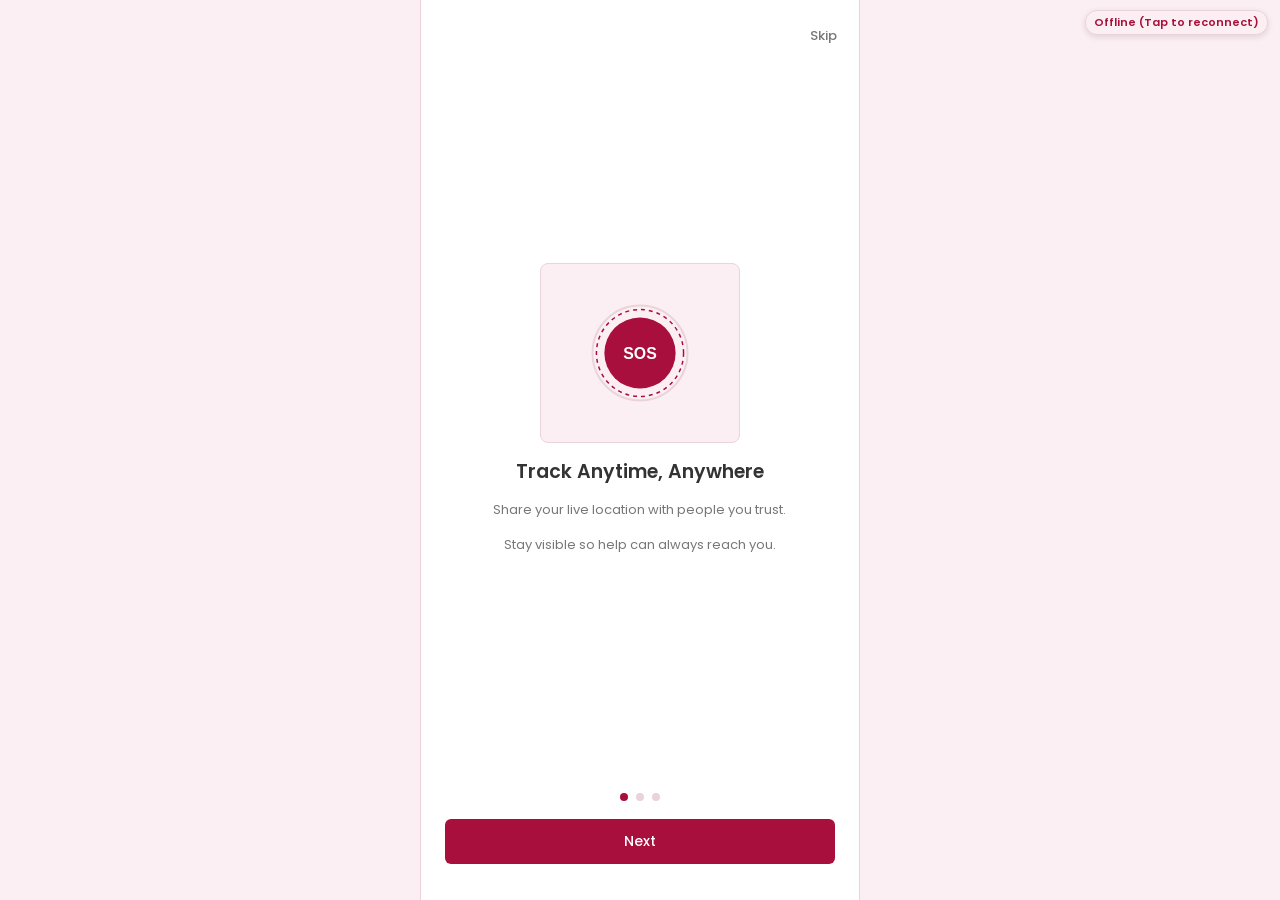
==== index.html @ 6c2fef1f "fix: accurate 0% starting journey progress calculation for escort mode and live tracking (v83)" ====
<!DOCTYPE html>
<html lang="en">
<head>
  <meta charset="UTF-8" />
  <meta name="viewport" content="width=device-width, initial-scale=1.0, maximum-scale=1.0" />
  <meta name="theme-color" content="#A80F3C" />
  <meta name="apple-mobile-web-app-capable" content="yes" />
  <meta name="apple-mobile-web-app-status-bar-style" content="default" />
  <meta name="apple-mobile-web-app-title" content="SafeHer" />
  <link rel="icon" type="image/png" href="./assets/icon-192.png?v=62" />
  <link rel="apple-touch-icon" href="./assets/icon-192.png?v=62" />
  <title>SafeHer</title>
  <link rel="preconnect" href="https://fonts.googleapis.com" />
  <link rel="preconnect" href="https://fonts.gstatic.com" crossorigin />
  <link href="https://fonts.googleapis.com/css2?family=Poppins:wght@400;500;600;700&display=swap" rel="stylesheet" />
  <link href="https://fonts.googleapis.com/css2?family=Material+Symbols+Rounded:opsz,wght,FILL,GRAD@24,400,0,0" rel="stylesheet" />
  <link rel="manifest" href="./manifest.json" />
  <link rel="manifest" href="./manifest.webmanifest" />
  <link rel="stylesheet" href="./css/style.css?v=83" />
  <!-- Leaflet CSS -->
  <link rel="stylesheet" href="https://unpkg.com/leaflet@1.9.4/dist/leaflet.css" />
  <script>
    // Hard-reset handler (?reset=1) to clear corrupted PWA caches and workers
    if (window.location.search.indexOf('reset=1') !== -1) {
      try {
        localStorage.removeItem('safeher_silent_sos_active');
        localStorage.removeItem('safeher_silent_alert_id');
        if ('caches' in window) {
          caches.keys().then(function(keys) {
            keys.forEach(function(k) { caches.delete(k); });
          });
        }
        if ('serviceWorker' in navigator) {
          navigator.serviceWorker.getRegistrations().then(function(regs) {
            regs.forEach(function(r) { r.unregister(); });
          });
        }
      } catch(e) {}
      window.location.replace(window.location.pathname);
    }

    // Auto-clean old service worker caches to prevent stale script poisoning
    if ('caches' in window) {
      caches.keys().then(function(keys) {
        keys.forEach(function(k) {
          if (k !== 'safeher-v69') caches.delete(k);
        });
      });
    }

    // Immediate pre-render silent check before any stylesheet or image can flash
    try {
      if (localStorage.getItem('safeher_silent_sos_active') === 'true') {
        document.documentElement.classList.add('silent-active');
        document.documentElement.style.backgroundColor = '#000000';
      }
    } catch(e) {}

    // Service worker update logging without abrupt auto-reloads that disrupt active sessions
    if ('serviceWorker' in navigator) {
      navigator.serviceWorker.addEventListener('controllerchange', function() {
        console.log('[SafeHer SW] Controller updated quietly (no auto-reload)');
      });
    }
  </script>
</head>
<body>
  <!-- Dedicated Persistent Silent SOS Overlay (outside #app, zero router dependency) -->
  <div id="silent-overlay" style="display: none;"
       onpointerdown="if (window.SafeHer && SafeHer.sos && SafeHer.sos.onSilentScreenTap) { SafeHer.sos.onSilentScreenTap(event); }"
       oncontextmenu="event.preventDefault(); return false;"></div>

<script>
  try {
    if (localStorage.getItem('safeher_silent_sos_active') === 'true') {
      document.documentElement.classList.add('silent-active');
      document.documentElement.style.backgroundColor = '#000000';
      var metaTheme = document.querySelector('meta[name="theme-color"]');
      if (metaTheme) metaTheme.setAttribute('content', '#000000');
      var el = document.getElementById('silent-overlay');
      if (el) el.style.display = 'block';
    }
  } catch(e) {}
</script>

<div id="app">

  <!-- Global Request Loading Indicator -->
  <div id="global-loading-bar" class="global-loading-bar" role="progressbar" aria-label="Loading" aria-hidden="true"></div>

  <!-- Toast -->
  <div id="toast" role="status" aria-live="polite"></div>

  <!-- ── Splash ──────────────────────────────────────────── -->
  <div id="screen-splash" class="screen screen-splash">
    <div class="splash-inner">
      <img src="./assets/logo.png?v=58" alt="SafeHer" class="splash-logo"
           onerror="this.style.display='none';document.getElementById('splash-fallback').style.display='block'" />
      <span id="splash-fallback" class="splash-fallback">SafeHer</span>
      <p class="splash-tagline">Your safety, always with you</p>
    </div>
  </div>

  <!-- ── Onboarding ──────────────────────────────────────── -->
  <div id="screen-onboarding" class="screen">
    <button class="onboard-skip" id="onboard-skip">Skip</button>
    <div class="onboard-slider-wrap">
      <div class="onboard-slider" id="onboard-slider">
        <div class="onboard-slide">
          <div class="onboard-illus">
            <span class="material-symbols-rounded illus-icon">location_on</span>
            <img src="./assets/onboard1.svg" alt="" onerror="this.style.display='none'" />
          </div>
          <p class="onboard-heading">Track Anytime, Anywhere</p>
          <p class="onboard-text">Share your live location with people you trust.</p>
          <p class="onboard-text">Stay visible so help can always reach you.</p>
        </div>
        <div class="onboard-slide">
          <div class="onboard-illus">
            <span class="material-symbols-rounded illus-icon">contacts</span>
            <img src="./assets/onboard2.svg" alt="" onerror="this.style.display='none'" />
          </div>
          <p class="onboard-heading">Emergency Contacts at One Tap</p>
          <p class="onboard-text">Save your trusted contacts for quick alerts.</p>
          <p class="onboard-text">One tap sends your location to all of them.</p>
        </div>
        <div class="onboard-slide">
          <div class="onboard-illus">
            <span class="material-symbols-rounded illus-icon">location_searching</span>
            <img src="./assets/onboard3.svg" alt="" onerror="this.style.display='none'" />
          </div>
          <p class="onboard-heading">Find Safe Places Nearby</p>
          <p class="onboard-text">Locate nearby police stations and hospitals.</p>
          <p class="onboard-text">Know where to go when you need help fast.</p>
        </div>
      </div>
    </div>
    <div class="onboard-dots" id="onboard-dots">
      <span class="onboard-dot active" data-index="0"></span>
      <span class="onboard-dot" data-index="1"></span>
      <span class="onboard-dot" data-index="2"></span>
    </div>
    <div class="onboard-actions">
      <button class="btn btn-primary" id="onboard-btn">Next</button>
    </div>
  </div>

  <!-- ── Auth / Welcome ──────────────────────────────────── -->
  <div id="screen-auth" class="screen">
    <div class="auth-welcome-wrap">
      <div class="auth-logo-box">
        <span id="auth-logo-icon-fallback" class="material-symbols-rounded auth-logo-icon" style="display:none;">shield</span>
        <img src="./assets/logo.png?v=58" alt="SafeHer" class="auth-logo-img"
             onerror="document.getElementById('auth-logo-icon-fallback').style.display='block';this.style.display='none'" />
      </div>
      <h1 class="auth-app-name">SafeHer</h1>
      <p class="auth-tagline">Your safety, always with you</p>
      <div class="auth-btn-group">
        <button class="btn btn-primary" onclick="SafeHer.auth.showLogin()">Login</button>
        <button class="btn btn-secondary" onclick="SafeHer.auth.showRegister()">Create Account</button>
      </div>
    </div>
  </div>

  <!-- ── Register ────────────────────────────────────────── -->
  <div id="screen-register" class="screen">
    <div class="topbar">
      <button class="topbar-back" onclick="SafeHer.router.go('auth')" aria-label="Back">
        <span class="material-symbols-rounded">arrow_back</span>
      </button>
      <span class="topbar-title">Create Account</span>
    </div>
    <div class="page-wrap">
      <form onsubmit="SafeHer.auth.submitRegister(); return false;">
        <div class="form-group">
          <label class="form-label" for="reg-name">Full Name</label>
          <input class="form-input" id="reg-name" type="text"
                 placeholder="Your full name" autocomplete="name" />
          <span class="form-error" id="err-name"></span>
        </div>
        <div class="form-group">
          <label class="form-label" for="reg-phone">Phone Number</label>
          <input class="form-input" id="reg-phone" type="tel"
                 placeholder="10-digit number" inputmode="numeric"
                 maxlength="10" autocomplete="tel" />
          <span class="form-error" id="err-phone"></span>
        </div>
        <div class="form-group">
          <label class="form-label" for="reg-email">Email</label>
          <input class="form-input" id="reg-email" type="email"
                 placeholder="your@email.com" autocomplete="email" />
          <span class="form-error" id="err-email"></span>
        </div>
        <div class="form-group">
          <label class="form-label" for="reg-pass">Password</label>
          <input class="form-input" id="reg-pass" type="password"
                 placeholder="At least 6 characters" autocomplete="new-password" />
          <span class="form-error" id="err-pass"></span>
        </div>
        <div class="form-group">
          <label class="form-label" for="reg-confirm">Confirm Password</label>
          <input class="form-input" id="reg-confirm" type="password"
                 placeholder="Repeat password" autocomplete="new-password" />
          <span class="form-error" id="err-confirm"></span>
        </div>
        <div class="form-group">
          <label style="display:flex;align-items:flex-start;gap:8px;font-size:13px;color:var(--text-dark);cursor:pointer;">
            <input type="checkbox" id="reg-privacy" style="margin-top:2px;accent-color:var(--crimson);" required />
            <span>I agree to the <a href="./privacy.html" target="_blank" rel="noopener noreferrer" style="color:var(--crimson);font-weight:600;text-decoration:underline;">Privacy Policy</a></span>
          </label>
          <span class="form-error" id="err-privacy"></span>
        </div>
        <div class="form-submit-wrap">
          <button type="submit" class="btn btn-primary">Create Account</button>
        </div>
      </form>
    </div>
  </div>

  <!-- ── Verify OTP ──────────────────────────────────────── -->
  <div id="screen-verify-otp" class="screen">
    <div class="topbar">
      <button class="topbar-back" onclick="SafeHer.router.go('register')" aria-label="Back">
        <span class="material-symbols-rounded">arrow_back</span>
      </button>
      <span class="topbar-title">Verify Phone</span>
    </div>
    <div class="page-wrap">
      <p class="otp-phone-hint" id="otp-phone-hint">Enter the code sent to your phone</p>
      <div class="otp-row">
        <input class="otp-box" type="text" inputmode="numeric" maxlength="1" />
        <input class="otp-box" type="text" inputmode="numeric" maxlength="1" />
        <input class="otp-box" type="text" inputmode="numeric" maxlength="1" />
        <input class="otp-box" type="text" inputmode="numeric" maxlength="1" />
      </div>
      <p class="otp-note">Demo OTP: any 4 digits</p>
      <div class="otp-resend-row">
        <span id="otp-timer-text">Resend OTP in 30s</span>
        <button id="otp-resend-btn" class="otp-resend-btn"
                onclick="SafeHer.auth.resendOTP()">Resend</button>
      </div>
      <span class="form-error" id="err-otp"
            style="display:block;margin-bottom:10px"></span>
      <button class="btn btn-primary" onclick="SafeHer.auth.submitOTP()">Verify</button>
    </div>
  </div>

  <!-- ── Signup Success ──────────────────────────────────── -->
  <div id="screen-signup-success" class="screen">
    <div class="page-wrap success-wrap">
      <div class="success-illus">
        <span class="material-symbols-rounded"
              style="font-size:72px;color:var(--crimson)">check_circle</span>
        <img src="./assets/success.svg" alt="" onerror="this.style.display='none'" />
      </div>
      <p class="success-heading">You're all set!</p>
      <p class="success-subtext">Your account has been created.<br/>Welcome to SafeHer.</p>
      <button class="btn btn-primary"
              onclick="SafeHer.auth.continueAfterSignup()">Continue</button>
    </div>
  </div>

  <!-- ── Login ───────────────────────────────────────────── -->
  <div id="screen-login" class="screen">
    <div class="topbar">
      <button class="topbar-back" onclick="SafeHer.router.go('auth')" aria-label="Back">
        <span class="material-symbols-rounded">arrow_back</span>
      </button>
      <span class="topbar-title">Login</span>
    </div>
    <div class="page-wrap">
      <form onsubmit="SafeHer.auth.submitLogin(); return false;">
        <div class="form-group">
          <label class="form-label" for="login-phone">Phone Number</label>
          <input class="form-input" id="login-phone" type="tel"
                 placeholder="10-digit number" inputmode="numeric"
                 maxlength="10" autocomplete="tel" />
          <span class="form-error" id="err-login-phone"></span>
        </div>
        <div class="form-group">
          <label class="form-label" for="login-pass">Password</label>
          <input class="form-input" id="login-pass" type="password"
                 placeholder="Your password" autocomplete="current-password" />
          <span class="form-error" id="err-login-pass"></span>
        </div>
        <span class="form-error" id="err-login"
              style="display:block;margin-bottom:12px"></span>
        <div class="form-submit-wrap">
          <button type="submit" class="btn btn-primary">Login</button>
        </div>
      </form>
    </div>
  </div>

  <!-- ══════════════════════════════════════════════════════
       HOME SCREEN
  ══════════════════════════════════════════════════════ -->
  <div id="screen-home" class="screen has-nav">

    <!-- Sticky header -->
    <div class="home-header">
      <div class="home-greeting">
        <p class="home-hello" id="home-hello">Hello, <span id="home-name">there</span></p>
        <div class="home-location-row">
          <span class="material-symbols-rounded home-loc-icon">location_on</span>
          <span id="home-location">Location off</span>
          <a href="#" id="home-loc-enable" class="home-loc-enable" onclick="SafeHer.home.retryLocation(); return false;">Enable</a>
        </div>
      </div>
      <button class="home-avatar" onclick="SafeHer.router.go('profile')"
              aria-label="Open profile">
        <span class="material-symbols-rounded">account_circle</span>
      </button>
    </div>

    <!-- Scrollable body -->
    <div class="home-body">

      <!-- PWA Install Banner (Shown when not standalone and user has not dismissed) -->
      <div id="pwa-install-banner" class="pwa-install-banner" style="display: none; margin: 0 0 12px 0; background: linear-gradient(135deg, #FFF1F2 0%, #FFE4E6 100%); border: 1.5px solid #FDA4AF; border-radius: 14px; padding: 12px 14px; box-shadow: 0 2px 8px rgba(168,15,60,0.08);">
        <div style="display: flex; align-items: center; justify-content: space-between; gap: 10px;">
          <div style="display: flex; align-items: center; gap: 10px; flex: 1; min-width: 0;">
            <img src="./assets/icon-192.png" alt="SafeHer" style="width: 38px; height: 38px; border-radius: 10px; flex-shrink: 0; box-shadow: 0 2px 4px rgba(0,0,0,0.1);" />
            <div style="min-width: 0;">
              <div style="font-size: 13px; font-weight: 700; color: #9E1B32; line-height: 1.2;">Install SafeHer App</div>
              <div style="font-size: 11px; color: #666; line-height: 1.3; margin-top: 2px;">1-tap SOS & offline protection on home screen</div>
            </div>
          </div>
          <div style="display: flex; align-items: center; gap: 6px; flex-shrink: 0;">
            <button type="button" class="btn btn-crimson" onclick="SafeHer.pwa.promptInstall()" style="padding: 6px 14px; font-size: 12px; height: 32px; min-height: 32px; font-weight: 700; border-radius: 18px; box-shadow: 0 2px 6px rgba(168,15,60,0.25);">Install</button>
            <button type="button" onclick="SafeHer.pwa.dismissBanner()" aria-label="Dismiss" style="background: none; border: none; padding: 4px; color: #999; cursor: pointer; display: flex; align-items: center;">
              <span class="material-symbols-rounded" style="font-size: 18px;">close</span>
            </button>
          </div>
        </div>
      </div>

      <!-- Active Location Sharing Banner (shown when sharing is active) -->
      <div id="home-sharing-banner" class="home-sharing-banner" style="display: none;" onclick="SafeHer.router.go('share-location')">
        <div class="sharing-banner-left">
          <span class="material-symbols-rounded sharing-banner-icon">share_location</span>
          <span id="home-sharing-banner-text" class="sharing-banner-text">Sharing location until 10:30 PM</span>
        </div>
        <span class="material-symbols-rounded" style="font-size: 18px; color: var(--crimson);">chevron_right</span>
      </div>

      <!-- Active Ride Safety Banner -->
      <div id="ride-active-home-banner" class="ride-active-banner" style="display: none;">
        <div class="ride-active-banner-inner">
          <div style="flex: 1; min-width: 0;">
            <div class="ride-banner-title">
              <span class="material-symbols-rounded" style="font-size: 18px;">local_taxi</span>
              <span id="ride-banner-veh-num">Ride in Progress</span>
            </div>
            <div class="ride-banner-dest" id="ride-banner-dest">To Destination</div>
            <div class="ride-banner-time" id="ride-banner-time">Arriving soon</div>
          </div>
          <div class="ride-banner-actions">
            <button type="button" class="btn btn-secondary" onclick="SafeHer.router.go('ride')" style="padding: 6px 10px; font-size: 12px; height: 32px; min-height: 32px;">View</button>
            <button type="button" class="btn btn-crimson" onclick="SafeHer.ride.endRide()" style="padding: 6px 10px; font-size: 12px; height: 32px; min-height: 32px;">End</button>
          </div>
        </div>
      </div>

      <!-- Active Uneasy Alert Banner (shown only when uneasy alert is active) -->
      <div id="uneasy-active-home-banner" class="uneasy-active-banner" style="display: none;">
        <div class="uneasy-banner-inner">
          <div style="display: flex; align-items: center; gap: 8px;">
            <span class="material-symbols-rounded" style="color: #D97706; font-size: 20px;">sentiment_neutral</span>
            <div>
              <div style="font-size: 13px; font-weight: 700; color: #92400E;">Quiet Check-in Active</div>
              <div id="uneasy-banner-elapsed" style="font-size: 11px; color: #B45309; margin-top: 1px;">Close contacts notified</div>
            </div>
          </div>
          <div class="uneasy-banner-actions">
            <button type="button" class="btn btn-secondary" onclick="SafeHer.sos.resolveUneasyAlert()" style="padding: 4px 10px; font-size: 11px; height: 30px; min-height: 30px; border-color: #FCD34D; color: #92400E; background: #FFFBEB;">I'm OK</button>
            <button type="button" class="btn btn-crimson" onclick="SafeHer.sos.escalateUneasyAlert('normal')" style="padding: 4px 10px; font-size: 11px; height: 30px; min-height: 30px;">I need more help</button>
          </div>
        </div>
      </div>

      <!-- SOS section -->
      <div class="sos-section">
        <p class="sos-heading" data-i18n="homeEmergencyTitle">Are you in emergency?</p>
        <p class="sos-sub" data-i18n="homeEmergencySub">Press the SOS button and your contacts will be alerted</p>

        <div class="sos-wrap">
          <div class="sos-ring2">
            <div class="sos-ring1">
              <button class="sos-btn" id="sos-btn"
                      style="touch-action: manipulation;"
                      onpointerdown="if (window.SafeHer && SafeHer.sos && SafeHer.sos.onSosButtonPointerDown) { SafeHer.sos.onSosButtonPointerDown(event); }"
                      onclick="event.preventDefault()">SOS</button>
            </div>
          </div>
        </div>

        <div class="sos-status">
          <span class="status-dot status-safe" id="status-dot"></span>
          <span id="sos-status-text" data-i18n="homeYouAreSafe">You are safe</span>
        </div>

        <div class="chip-row">
          <button class="chip" onclick="SafeHer.router.go('fake-call')">
            <span class="material-symbols-rounded">phone</span><span data-i18n="homeFakeCall">Fake Call</span>
          </button>
          <button class="chip" id="home-chip-pocketguard" onclick="SafeHer.pocketGuard.openModal()">
            <span class="material-symbols-rounded">headphones</span>
            <span id="home-chip-pocketguard-text">PocketGuard: OFF</span>
          </button>
          <button class="chip" id="chip-sentinel-status" onclick="openSentinelModal()">
            <span class="material-symbols-rounded">mic</span>
            <span id="home-chip-sentinel-text">Sentinel: ON</span>
          </button>
        </div>
      </div>

      <!-- Home Safety Network Status Card (Contacts & Volunteers Nearby) -->
      <div class="home-safety-card" id="home-safety-card" style="margin: 14px 0 16px 0; background: #FFFFFF; border: 1.5px solid #F3C2CE; border-radius: var(--radius-tile); padding: 12px 14px; box-shadow: 0 2px 6px rgba(158, 27, 50, 0.05);">
        <div style="display: flex; align-items: center; justify-content: space-between; margin-bottom: 8px;">
          <div style="display: flex; align-items: center; gap: 8px;">
            <div style="width: 26px; height: 26px; border-radius: 50%; background: #FFF5F7; display: flex; align-items: center; justify-content: center;">
              <span class="material-symbols-rounded" style="color: var(--crimson); font-size: 17px;">shield</span>
            </div>
            <span style="font-size: 13px; font-weight: 700; color: var(--text-dark);">Safety Network</span>
          </div>
          <span class="badge" id="home-safety-badge" style="background: #E8F5E9; color: #2E7D32; font-size: 10px; font-weight: 700; padding: 2px 8px; border-radius: 10px;">Active</span>
        </div>

        <div style="display: grid; grid-template-columns: 1fr 1fr; gap: 10px; padding-top: 6px; border-top: 1px solid #FFF0F3;">
          <!-- Trusted Contacts Item -->
          <div style="display: flex; align-items: center; gap: 8px; cursor: pointer;" onclick="SafeHer.router.go('contacts')">
            <span class="material-symbols-rounded" style="color: var(--crimson); font-size: 20px;">contacts</span>
            <div style="min-width: 0;">
              <div style="font-size: 12px; font-weight: 700; color: var(--text-dark);">
                <span id="home-contacts-count">0</span> Contacts
              </div>
              <div style="font-size: 10px; color: var(--text-gray);" id="home-contacts-sub">Tap to view</div>
            </div>
          </div>

          <!-- Nearby Volunteers Item -->
          <div style="display: flex; align-items: center; gap: 8px; cursor: pointer;" onclick="SafeHer.router.go('volunteers')">
            <span class="material-symbols-rounded" style="color: #10B981; font-size: 20px;">groups</span>
            <div style="min-width: 0;">
              <div style="font-size: 12px; font-weight: 700; color: var(--text-dark);">
                <span id="home-volunteers-count">0</span> Volunteers
              </div>
              <div style="font-size: 10px; color: var(--text-gray);" id="home-volunteers-sub">Nearby &amp; ready</div>
            </div>
          </div>
        </div>
      </div>

      <!-- Tile grid: Core Safety Tools (EXACTLY 2 rows by 3 columns = 6 tiles) -->
      <div class="tile-grid">
        <button class="tile" onclick="SafeHer.escort ? SafeHer.escort.open() : SafeHer.router.go('escort')">
          <span class="material-symbols-rounded">commute</span>
          <span class="tile-label">Ride &amp; Escort</span>
        </button>
        <button class="tile" onclick="SafeHer.router.go('share-location')">
          <span class="material-symbols-rounded">share_location</span>
          <span class="tile-label" data-i18n="homeShareLocation">Share Location</span>
        </button>
        <button class="tile" onclick="SafeHer.router.go('safe-timer')">
          <span class="material-symbols-rounded">timer</span>
          <span class="tile-label" data-i18n="homeSafeTimer">Safe Timer</span>
        </button>
        <button class="tile" onclick="SafeHer.router.go('nearby-places')">
          <span class="material-symbols-rounded">pin_drop</span>
          <span class="tile-label" data-i18n="homeNearbyPlaces">Nearby Places</span>
        </button>
        <button class="tile" onclick="SafeHer.router.go('volunteers')">
          <span class="material-symbols-rounded">groups</span>
          <span class="tile-label" data-i18n="homeVolunteers">Volunteers</span>
        </button>
        <button class="tile" onclick="if(SafeHer.helpRights && SafeHer.helpRights.render){SafeHer.helpRights.render();}SafeHer.router.go('help-rights')">
          <span class="material-symbols-rounded">local_police</span>
          <span class="tile-label" data-i18n="homeHelpRights">Help &amp; Rights</span>
        </button>
      </div>

    </div><!-- /.home-body -->
  </div><!-- /#screen-home -->

  <!-- ── SOS Countdown Overlay ───────────────────────────── -->
  <div id="sos-countdown-overlay" class="sos-countdown-overlay" style="touch-action: manipulation;" onpointerdown="if (window.SafeHer && SafeHer.sos && SafeHer.sos.onOverlayPointerDown) { SafeHer.sos.onOverlayPointerDown(event); }">
    <div class="sos-countdown-content">
      <p class="sos-countdown-tag">EMERGENCY ALERT</p>
      <div class="sos-countdown-number" id="sos-countdown-num">5</div>
      <p class="sos-countdown-desc">Sending emergency alert to your contacts...</p>
      <button class="btn sos-countdown-cancel" onpointerdown="event.stopPropagation(); SafeHer.sos.cancelCountdown();" onclick="event.stopPropagation(); SafeHer.sos.cancelCountdown();">Cancel</button>
    </div>
  </div>

  <!-- ── SOS Active / Sent Screen ──────────────────────────── -->
  <div id="screen-sos-active" class="screen">
    <div class="topbar">
      <span class="topbar-title" data-i18n="sosActivated" style="color: var(--crimson);">SOS Activated</span>
    </div>
    <div class="page-wrap" style="padding-bottom: 24px;">
      <div class="sos-sent-banner">
        <div class="sos-pulse-indicator"></div>
        <div style="flex: 1; display: flex; align-items: center; justify-content: space-between;">
          <div>
            <p class="sos-sent-heading" data-i18n="sosActivated">SOS Activated</p>
            <p class="sos-sent-time" id="sos-alert-time">Just now</p>
          </div>
          <div class="sos-duration-badge" id="sos-duration">00:00</div>
        </div>
      </div>

      <!-- Live Sentinel Ambient Audio Uplink Indicator -->
      <div id="sentinel-sos-indicator" style="display: none; align-items: center; justify-content: space-between; background: #FFF1F2; border: 1px solid #FECDD3; border-radius: 8px; padding: 6px 12px; margin-bottom: 12px; font-size: 11px; color: var(--crimson); font-weight: 600;">
        <div style="display: flex; align-items: center; gap: 6px;">
          <span class="material-symbols-rounded" style="font-size: 16px;">graphic_eq</span>
          <span>Sentinel Audio Uplink:</span>
          <span id="sentinel-sos-cat" style="color: #374151;">Streaming...</span>
        </div>
        <span id="sentinel-sos-db" style="background: #FFFFFF; border: 1px solid #FECDD3; border-radius: 10px; padding: 1px 6px; font-size: 10px;">-- dB</span>
      </div>

      <!-- Leaflet Map Container -->
      <div class="sos-map-wrap" style="height: 220px;">
        <div id="sos-map" class="sos-map" style="height: 220px;"></div>
      </div>

      <!-- Google Maps Link -->
      <div class="sos-link-row">
        <a id="sos-gmaps-link" href="#" target="_blank" rel="noopener noreferrer" class="btn btn-secondary" style="font-size: 13px; padding: 10px 14px; text-decoration: none;">
          <span class="material-symbols-rounded" style="text-decoration: none; display: inline-block; vertical-align: middle;">map</span>Open in Google Maps
        </a>
      </div>

      <!-- Offline Fallback Card (shown if network request fails after 3 retries) -->
      <div id="sos-offline-fallback-card" class="sos-offline-fallback-card" style="display: none;">
        <div class="offline-fallback-header">
          <span class="material-symbols-rounded" style="color: var(--crimson); font-size: 24px;">wifi_off</span>
          <div>
            <p class="offline-fallback-title">Offline Emergency Fallback</p>
            <p class="offline-fallback-desc">SOS server unreachable after 3 attempts. Use offline emergency channels immediately:</p>
          </div>
        </div>
        <div class="offline-fallback-actions">
          <a href="tel:112" class="btn btn-primary btn-crimson" style="width: 100%; text-decoration: none; margin-bottom: 8px;">
            <span class="material-symbols-rounded">call</span>Call 112
          </a>
          <div style="display: flex; gap: 8px;">
            <button type="button" class="btn btn-secondary" style="flex: 1;" onclick="SafeHer.sos.sendOfflineSmsAll()">
              <span class="material-symbols-rounded" style="font-size: 16px;">sms</span>Offline SMS
            </button>
            <button type="button" class="btn btn-secondary" style="flex: 1;" onclick="SafeHer.sos.sendOfflineWhatsAppAll()">
              <span class="material-symbols-rounded" style="font-size: 16px;">chat</span>WhatsApp
            </button>
          </div>
        </div>
      </div>

      <!-- Call 112 Button (Prominent above responders) -->
      <div class="sos-call-112-row" style="margin-bottom: 10px;">
        <a href="tel:112" class="btn btn-primary btn-crimson" style="display: flex; align-items: center; justify-content: center; gap: 8px; background: var(--crimson); color: var(--white); font-weight: 700; font-size: 16px; padding: 14px; text-decoration: none; border-radius: 8px; width: 100%;">
          <span class="material-symbols-rounded" style="font-size: 22px;">call</span>Call 112
        </a>
      </div>

      <!-- Code Mismatch Warning Note -->
      <div id="sos-code-mismatch-note" style="background: #FFF5F5; border: 1px solid #FFCDD2; border-radius: 8px; padding: 10px 12px; margin-bottom: 12px; display: flex; align-items: flex-start; gap: 8px;">
        <span class="material-symbols-rounded" style="color: var(--crimson); font-size: 18px; margin-top: 1px;">security</span>
        <span style="font-size: 12px; font-weight: 600; color: #C62828; line-height: 1.4;">If the code does not match, do not open the door and call 112.</span>
      </div>

      <!-- Live Responders List (Replaces "N volunteers on the way" line) -->
      <div id="sos-responders-container" style="margin-bottom: 14px; background: var(--white); border: 1px solid var(--border-color); border-radius: 8px; padding: 12px;">
        <div style="display: flex; align-items: center; justify-content: space-between; margin-bottom: 8px;">
          <span style="font-size: 13px; font-weight: 700; color: var(--crimson); display: flex; align-items: center; gap: 6px;">
            <span class="material-symbols-rounded" style="font-size: 17px;">shield_person</span>Responders on the way
          </span>
          <span id="sos-responders-count" style="font-size: 11px; font-weight: 600; color: var(--crimson); background: var(--crimson-bg); padding: 2px 8px; border-radius: 10px;">0 coming</span>
        </div>
        <div id="sos-responders-list" style="display: flex; flex-direction: column; gap: 8px;">
          <p style="font-size: 12px; color: var(--text-gray); margin: 0; text-align: center; padding: 8px 0;">Waiting for volunteers to respond...</p>
        </div>
      </div>

      <!-- Contacts responding list -->
      <div id="sos-contacts-responding-box" style="margin-bottom: 14px; background: var(--white); border: 1px solid var(--border-color); border-radius: 8px; padding: 12px;">
        <div style="display: flex; align-items: center; justify-content: space-between; margin-bottom: 8px;">
          <span style="font-size: 13px; font-weight: 700; color: var(--crimson); display: flex; align-items: center; gap: 6px;">
            <span class="material-symbols-rounded" style="font-size: 17px;">quickreply</span>Contacts responding
          </span>
          <span id="sos-contacts-responding-count" style="font-size: 11px; font-weight: 600; color: var(--crimson); background: var(--crimson-bg); padding: 2px 8px; border-radius: 10px;">0 updates</span>
        </div>
        <div id="sos-contacts-responding-list" style="display: flex; flex-direction: column; gap: 6px;">
          <p style="font-size: 12px; color: var(--text-gray); margin: 0; text-align: center; padding: 4px 0;">Waiting for contact responses...</p>
        </div>
      </div>

      <!-- Notified Contacts Section -->
      <div class="sos-contacts-section">
        <div style="display: flex; align-items: center; justify-content: space-between; margin-bottom: 10px;">
          <p class="sos-section-title" style="margin-bottom: 0;">Contacts Notified</p>
          <div style="display: flex; gap: 6px;">
            <button class="btn btn-secondary sos-share-all-btn" onclick="SafeHer.sos.copyAlertLink()" aria-label="Copy tracking link">
              <span class="material-symbols-rounded" style="font-size: 15px;">link</span>Copy Link
            </button>
            <button class="btn btn-secondary sos-share-all-btn" onclick="SafeHer.sos.resendAllServer()" aria-label="Resend alerts via server" style="color: var(--crimson); border-color: var(--crimson);">
              <span class="material-symbols-rounded" style="font-size: 15px;">sync</span>Resend
            </button>
          </div>
        </div>
        <div id="sos-notified-list" class="sos-notified-list"></div>
      </div>

      <!-- Alert Status Note -->
      <p class="prototype-note" style="color: #2E7D32;">✓ 100% Automated: Emergency Email and WhatsApp are dispatched directly by the backend server without opening any external apps.</p>

      <!-- Record Evidence Button (Visible Camera & Audio) -->
      <div style="margin-top: 14px;">
        <button type="button" id="sos-record-evidence-btn" class="btn btn-secondary" onclick="SafeHer.vault.openEvidenceScreen('sos-active')" style="width: 100%; border-color: var(--crimson); color: var(--crimson); font-weight: 600; gap: 8px;">
          <span class="material-symbols-rounded">videocam</span>Record Evidence (Video / Audio)
        </button>
      </div>

      <!-- I'm Safe Button -->
      <div style="margin-top: 18px;">
        <button class="btn btn-primary" onclick="SafeHer.sos.requestEndAlert()" style="background: #27AE60;">
          <span class="material-symbols-rounded">check</span>I'm Safe
        </button>
      </div>
    </div>
  </div>

  <!-- ── Fake Call Screen ──────────────────────────────────── -->
  <div id="screen-fake-call" class="screen">
    <!-- Setup View -->
    <div id="fakecall-setup-view" class="fakecall-setup-view">
      <div class="topbar">
        <button class="topbar-back" onclick="SafeHer.router.go('home')" aria-label="Back to Home">
          <span class="material-symbols-rounded">arrow_back</span>
        </button>
        <span class="topbar-title" data-i18n="homeFakeCall">Fake Call</span>
      </div>
      <div class="page-wrap fakecall-page-wrap">
        <div class="fakecall-card">
          <p class="fakecall-card-title">Schedule an Incoming Call</p>
          <p class="fakecall-card-desc">Simulate a realistic incoming phone call to excuse yourself from uncomfortable situations.</p>

          <label class="fakecall-field-label">Caller Name</label>
          <div class="fakecall-chips-row">
            <button type="button" class="fakecall-caller-chip active" onclick="SafeHer.fakecall.setPresetCaller('Mom')">Mom</button>
            <button type="button" class="fakecall-caller-chip" onclick="SafeHer.fakecall.setPresetCaller('Police')">Police</button>
            <button type="button" class="fakecall-caller-chip" onclick="SafeHer.fakecall.setPresetCaller('Boss')">Boss</button>
            <button type="button" class="fakecall-caller-chip" onclick="SafeHer.fakecall.setPresetCaller('Brother')">Brother</button>
            <button type="button" class="fakecall-caller-chip" onclick="SafeHer.fakecall.setPresetCaller('Friend')">Friend</button>
          </div>

          <div class="form-group" style="margin-bottom: 16px;">
            <label for="fakecall-name-input" class="form-label">Custom Name</label>
            <input type="text" id="fakecall-name-input" class="form-input" value="Mom" placeholder="Enter caller name" />
          </div>

          <label class="fakecall-field-label">Trigger Delay</label>
          <div class="fakecall-chips-row">
            <button type="button" class="fakecall-delay-chip active" data-delay="0" onclick="SafeHer.fakecall.setDelay(0)">Now</button>
            <button type="button" class="fakecall-delay-chip" data-delay="10" onclick="SafeHer.fakecall.setDelay(10)">10 s</button>
            <button type="button" class="fakecall-delay-chip" data-delay="30" onclick="SafeHer.fakecall.setDelay(30)">30 s</button>
          </div>

          <button class="btn btn-crimson" style="width: 100%; padding: 12px; font-weight: 600; margin-top: 10px;" onclick="SafeHer.fakecall.scheduleCall()">
            <span class="material-symbols-rounded">phone_in_talk</span>Start Fake Call
          </button>
        </div>
      </div>
    </div>

    <!-- Incoming Call Fullscreen View -->
    <div id="fakecall-incoming-view" class="fakecall-fullscreen" style="display:none;">
      <div class="fakecall-incoming-header">
        <span class="fakecall-badge">INCOMING CALL</span>
      </div>
      <div class="fakecall-avatar-circle">
        <span id="fakecall-avatar-letter">M</span>
      </div>
      <p class="fakecall-caller-display fakecall-caller-name">Mom</p>
      <p class="fakecall-status-subtitle">Mobile · Calling...</p>

      <div class="fakecall-actions-row">
        <div class="fakecall-action-col">
          <button class="fakecall-btn fakecall-decline-btn" onclick="SafeHer.fakecall.declineCall()" aria-label="Decline call">
            <span class="material-symbols-rounded">call_end</span>
          </button>
          <span class="fakecall-btn-label">Decline</span>
        </div>
        <div class="fakecall-action-col">
          <button class="fakecall-btn fakecall-accept-btn" onclick="SafeHer.fakecall.acceptCall()" aria-label="Accept call">
            <span class="material-symbols-rounded">call</span>
          </button>
          <span class="fakecall-btn-label">Accept</span>
        </div>
      </div>
    </div>

    <!-- Connected Call Fullscreen View -->
    <div id="fakecall-connected-view" class="fakecall-fullscreen" style="display:none;">
      <div class="fakecall-incoming-header">
        <span class="fakecall-badge connected">CONNECTED</span>
      </div>
      <div class="fakecall-avatar-circle small">
        <span class="material-symbols-rounded" style="font-size:36px;color:#fff;">person</span>
      </div>
      <p class="fakecall-caller-display fakecall-caller-name">Mom</p>
      <p class="fakecall-duration-text" id="fakecall-duration-text">00:00</p>

      <div class="fakecall-in-call-grid">
        <div class="fakecall-grid-item" onclick="SafeHer.toast('Mute toggled')">
          <span class="material-symbols-rounded">mic_off</span>
          <span>Mute</span>
        </div>
        <div class="fakecall-grid-item" onclick="SafeHer.toast('Keypad opened')">
          <span class="material-symbols-rounded">dialpad</span>
          <span>Keypad</span>
        </div>
        <div class="fakecall-grid-item" onclick="SafeHer.toast('Speaker toggled')">
          <span class="material-symbols-rounded">volume_up</span>
          <span>Speaker</span>
        </div>
      </div>

      <div class="fakecall-end-wrap">
        <button class="fakecall-btn fakecall-decline-btn" onclick="SafeHer.fakecall.endCall()" aria-label="End call">
          <span class="material-symbols-rounded">call_end</span>
        </button>
        <span class="fakecall-btn-label">End Call</span>
      </div>
    </div>
  </div>

  <!-- ── Location ─────────────────────────────────────────── -->
  <div id="screen-location" class="screen">
    <div class="topbar">
      <button class="topbar-back" onclick="SafeHer.router.go('home')" aria-label="Back to Home">
        <span class="material-symbols-rounded">arrow_back</span>
      </button>
      <span class="topbar-title">Location</span>
    </div>
    <div class="page-wrap placeholder-wrap">
      <span class="material-symbols-rounded placeholder-icon">location_on</span>
      <p class="placeholder-text">Location screen coming soon</p>
    </div>
  </div>

  <!-- ── Map / Live Location Screen ───────────────────────── -->
  <div id="screen-map" class="screen">
    <div class="topbar">
      <button class="topbar-back" onclick="SafeHer.router.go('home')" aria-label="Back to Home">
        <span class="material-symbols-rounded">arrow_back</span>
      </button>
      <span class="topbar-title">Live Location</span>
    </div>
    <div class="page-wrap map-page-wrap">
      <!-- Loading state -->
      <div id="map-loading" class="map-loading-box">
        <span class="material-symbols-rounded map-loading-icon">my_location</span>
        <p class="map-loading-text">Locating your position...</p>
      </div>

      <!-- Denied / Error card -->
      <div id="map-error-card" class="map-error-card" style="display:none;">
        <span class="material-symbols-rounded map-error-icon">location_off</span>
        <p class="map-error-title">Location access denied</p>
        <p class="map-error-desc" id="map-error-msg">Please allow location permissions to view and track your live location on the map.</p>
        <button class="btn btn-crimson map-retry-btn" onclick="SafeHer.map.retry()">
          <span class="material-symbols-rounded">refresh</span>Retry
        </button>
      </div>

      <!-- Active map content -->
      <div id="map-content" class="map-content" style="display:none;">
        <!-- Leaflet Map Container -->
        <div class="live-map-wrap">
          <div id="live-map" class="live-map-view"></div>
        </div>

        <!-- Safety Legend -->
        <div class="map-legend-card">
          <div class="map-legend-row">
            <div class="map-legend-item">
              <span class="legend-badge-dot dot-safe"></span>
              <span class="legend-label">Safe</span>
            </div>
            <div class="map-legend-item">
              <span class="legend-badge-dot dot-moderate"></span>
              <span class="legend-label">Moderate</span>
            </div>
            <div class="map-legend-item">
              <span class="legend-badge-dot dot-danger"></span>
              <span class="legend-label">Be careful</span>
            </div>
          </div>
          <span class="legend-tag">Sample data</span>
        </div>

        <!-- Location details & Action Card -->
        <div class="map-details-card">
          <div class="map-info-row">
            <div class="map-pulse-dot"></div>
            <div class="map-info-text">
              <p class="map-coords" id="map-coords-text">Fetching coordinates...</p>
              <p class="map-accuracy" id="map-accuracy-text">Live GPS tracking active</p>
            </div>
          </div>

          <div class="map-actions-group">
            <button class="btn btn-crimson map-action-btn" id="btn-share-location" onclick="SafeHer.map.shareLiveLocation()">
              <span class="material-symbols-rounded">share</span>Share live location
            </button>
            <button class="btn btn-outline map-action-btn" id="btn-copy-location" onclick="SafeHer.map.copyLocationLink()">
              <span class="material-symbols-rounded">content_copy</span>Copy location link
            </button>
          </div>
        </div>
      </div>
    </div>
  </div>

  <!-- Fallback alias for live-location -->
  <div id="screen-live-location" class="screen" style="display:none;"></div>

  <!-- ── Share Location Screen ──────────────────────────────── -->
  <div id="screen-share-location" class="screen">
    <div class="topbar">
      <button class="topbar-back" onclick="SafeHer.router.go('home')" aria-label="Back to Home">
        <span class="material-symbols-rounded">arrow_back</span>
      </button>
      <span class="topbar-title">Share Location</span>
    </div>

    <div class="page-wrap" style="padding-bottom: 30px;">
      
      <!-- 1. Active Sharing View (shown when sharing session is active) -->
      <div id="share-active-view" style="display: none;">
        <!-- Status Card -->
        <div class="share-status-card">
          <div class="share-status-header">
            <div class="share-pulse-dot"></div>
            <div>
              <p class="share-status-title">Live Location Sharing Active</p>
              <p class="share-status-time" id="share-time-left">Sharing until --:--</p>
            </div>
          </div>
          <div class="share-coords-row">
            <span class="material-symbols-rounded" style="font-size: 16px; color: var(--crimson);">location_on</span>
            <span id="share-active-coords" style="font-size: 12px; color: var(--text-gray);">Tracking location...</span>
          </div>
        </div>

        <!-- Live Leaflet Map -->
        <div class="share-map-wrap" style="height: 220px; border-radius: 8px; overflow: hidden; border: 1px solid #EAD3DA; margin-bottom: 14px;">
          <div id="share-live-map" style="height: 220px; width: 100%;"></div>
        </div>

        <!-- Contact Responses Card in Share Location -->
        <div id="share-contact-responses-card" class="settings-card" style="margin-bottom: 14px; display: none; background: #FFFFFF; border: 1.5px solid #A7F3D0; box-shadow: 0 2px 6px rgba(16, 185, 129, 0.08);">
          <div style="display: flex; align-items: center; justify-content: space-between; margin-bottom: 8px;">
            <div style="display: flex; align-items: center; gap: 6px;">
              <span class="material-symbols-rounded" style="color: #059669; font-size: 19px;">quickreply</span>
              <span style="font-size: 13px; font-weight: 700; color: #065F46;">Contact Responses</span>
            </div>
            <span id="share-responses-count-badge" class="badge" style="background: #ECFDF5; color: #047857; font-size: 10px; font-weight: 700; padding: 2px 8px; border-radius: 10px;">Active</span>
          </div>
          <div id="share-contact-responses-list" style="display: flex; flex-direction: column; gap: 8px;"></div>
        </div>

        <!-- WhatsApp Direct Share Button -->
        <div style="margin-bottom: 10px;">
          <button type="button" class="btn" onclick="SafeHer.shareLocation.shareViaWhatsApp()" style="background: #25D366; color: #FFFFFF; width: 100%; font-weight: 700; font-size: 14px; display: flex; align-items: center; justify-content: center; gap: 8px; border: none; border-radius: var(--radius-btn); padding: 12px 16px; box-shadow: 0 3px 10px rgba(37,211,102,0.3); cursor: pointer;">
            <span class="material-symbols-rounded" style="font-size: 20px;">chat</span>Send via WhatsApp
          </button>
        </div>

        <!-- Stop Sharing Buttons (Direct 1-tap actions) -->
        <div style="margin-bottom: 16px; display: flex; flex-direction: column; gap: 8px;">
          <button type="button" class="btn" onclick="SafeHer.shareLocation.stopSharingAndNotifyWhatsApp()" style="background: #25D366; color: #FFFFFF; width: 100%; font-weight: 700; display: flex; align-items: center; justify-content: center; gap: 8px; border-radius: var(--radius-btn); padding: 12px 16px; border: none; cursor: pointer; box-shadow: 0 3px 10px rgba(37,211,102,0.3);">
            <span class="material-symbols-rounded">chat</span>Stop &amp; Notify Contacts on WhatsApp
          </button>
          <button type="button" class="btn btn-secondary" onclick="SafeHer.shareLocation.stopSharing(false)" style="width: 100%; color: var(--crimson); border-color: var(--crimson); font-weight: 600; display: flex; align-items: center; justify-content: center; gap: 6px;">
            <span class="material-symbols-rounded" style="font-size: 18px;">stop_circle</span>Stop Sharing Quietly
          </button>
        </div>

        <!-- Shared With Contacts List -->
        <div class="settings-card" style="margin-bottom: 14px;">
          <div style="display: flex; align-items: center; justify-content: space-between; margin-bottom: 10px;">
            <p class="settings-section-title" style="margin-bottom: 0;">Shared With</p>
            <button type="button" class="btn-share-all" onclick="SafeHer.shareLocation.shareViaWebShare()" aria-label="Share location link">
              <span class="material-symbols-rounded" style="font-size: 16px;">share</span>Share Link
            </button>
          </div>
          <!-- Live Link Box -->
        <div id="share-live-link-box" class="settings-card" style="margin-bottom: 14px; background: #FFF5F7; border: 1.5px solid #FCD4DE;">
          <div style="display: flex; align-items: center; justify-content: space-between; margin-bottom: 6px;">
            <div style="display: flex; align-items: center; gap: 6px;">
              <span class="material-symbols-rounded" style="color: var(--crimson); font-size: 18px;">link</span>
              <span style="font-size: 12px; font-weight: 700; color: #1F2937;">Live Tracking Link</span>
            </div>
            <button type="button" class="btn btn-secondary" onclick="SafeHer.shareLocation.copyLiveLink()" style="padding: 4px 10px; font-size: 11px;">
              <span class="material-symbols-rounded" style="font-size: 14px;">content_copy</span>Copy Link
            </button>
          </div>
          <div id="share-live-link-url" style="font-size: 11px; color: #4B5563; word-break: break-all; font-family: monospace; background: #FFFFFF; padding: 6px 10px; border-radius: 6px; border: 1px solid #E5E7EB;">
            https://rohancse2025.github.io/Safeher/track.html
          </div>
        </div>

        <div id="share-active-contacts-list" class="share-active-contacts-list"></div>
        </div>
      </div>

      <!-- 2. Setup View (shown when inactive) -->
      <div id="share-setup-view">
        <div class="share-intro-card">
          <div style="display: flex; align-items: center; gap: 10px; margin-bottom: 8px;">
            <div style="width: 36px; height: 36px; background: #FCEFF3; border: 1px solid #EAD3DA; border-radius: 8px; display: flex; align-items: center; justify-content: center; color: var(--crimson);">
              <span class="material-symbols-rounded" style="font-size: 20px;">share_location</span>
            </div>
            <div>
              <h3 style="font-size: 15px; font-weight: 700; color: var(--text-dark); margin: 0;">Share Live Location</h3>
              <p style="font-size: 12px; color: var(--text-gray); margin: 0;">Keep trusted people updated with your location</p>
            </div>
          </div>
          <p style="font-size: 12px; color: var(--text-gray); margin: 0; line-height: 1.4;">
            Choose trusted contacts and how long you want to share your location. You can stop sharing at any time.
          </p>
        </div>

        <!-- Duration Picker -->
        <div class="settings-card" style="margin-bottom: 14px;">
          <p class="settings-section-title">Share Duration</p>
          <div class="share-duration-grid">
            <button type="button" class="share-duration-chip active" data-duration="15m" onclick="SafeHer.shareLocation.selectDuration('15m')">15 min</button>
            <button type="button" class="share-duration-chip" data-duration="1h" onclick="SafeHer.shareLocation.selectDuration('1h')">1 hour</button>
            <button type="button" class="share-duration-chip" data-duration="4h" onclick="SafeHer.shareLocation.selectDuration('4h')">4 hours</button>
            <button type="button" class="share-duration-chip" data-duration="stop" onclick="SafeHer.shareLocation.selectDuration('stop')">Until I stop</button>
          </div>
        </div>

        <!-- Select Contacts Checkboxes -->
        <div class="settings-card" style="margin-bottom: 16px;">
          <div style="display: flex; align-items: center; justify-content: space-between; margin-bottom: 10px;">
            <p class="settings-section-title" style="margin-bottom: 0;">Choose Contacts</p>
            <button type="button" class="btn-text-link" id="btn-toggle-all-contacts" onclick="SafeHer.shareLocation.toggleAllContacts()">Select All</button>
          </div>
          <div id="share-setup-contacts-list" class="share-setup-contacts-list">
            <!-- Dynamic contact checkboxes -->
          </div>
        </div>

        <!-- Start Sharing Button -->
        <button type="button" id="btn-start-sharing" class="btn btn-primary btn-crimson" onclick="SafeHer.shareLocation.startSharing()" style="width: 100%; font-size: 15px; font-weight: 600;">
          <span class="material-symbols-rounded">share_location</span>Start Live Sharing (Auto WhatsApp)
        </button>
      </div>

    </div>

    <!-- Stop Sharing & Notify Modal -->
    <div id="share-stop-modal" class="modal-overlay" style="display: none; position: fixed; top: 0; left: 0; right: 0; bottom: 0; width: 100vw; height: 100vh; z-index: 9999999; align-items: center; justify-content: center; background: rgba(0,0,0,0.65); padding: 16px; box-sizing: border-box;">
      <div style="background: #FFFFFF; border-radius: 16px; padding: 22px 20px; width: 90%; max-width: 360px; box-shadow: 0 10px 25px rgba(0,0,0,0.25); text-align: center; margin: auto;">
        <div style="width: 52px; height: 52px; border-radius: 50%; background: #ECFDF5; color: #059669; display: flex; align-items: center; justify-content: center; margin: 0 auto 12px auto;">
          <span class="material-symbols-rounded" style="font-size: 30px;">check_circle</span>
        </div>
        <h3 style="font-size: 17px; font-weight: 700; color: #1F2937; margin: 0 0 6px 0;">End Location Sharing</h3>
        <p style="font-size: 12.5px; color: #4B5563; margin: 0 0 16px 0; line-height: 1.4;">
          Notify your emergency contacts on WhatsApp that you have arrived safely and stopped sharing your location?
        </p>
        <div style="display: flex; flex-direction: column; gap: 8px;">
          <button type="button" class="btn" onclick="SafeHer.shareLocation.stopSharingAndNotifyWhatsApp()" style="background: #25D366; color: #FFFFFF; width: 100%; font-weight: 700; display: flex; align-items: center; justify-content: center; gap: 8px; border-radius: 10px; padding: 12px 16px; border: none; cursor: pointer; box-shadow: 0 2px 8px rgba(37,211,102,0.3);">
            <span class="material-symbols-rounded">chat</span>Notify Contacts on WhatsApp
          </button>
          <button type="button" class="btn btn-secondary" onclick="SafeHer.shareLocation.stopSharing(false)" style="width: 100%; color: #6B7280; border-color: #D1D5DB; padding: 10px 16px;">
            End Without Notifying
          </button>
          <button type="button" class="btn-text-link" onclick="document.getElementById('share-stop-modal').style.display='none'" style="margin-top: 4px; font-size: 12px; color: #9CA3AF; text-decoration: none; cursor: pointer;">
            Cancel
          </button>
        </div>
      </div>
    </div>
  </div>

  <!-- ── Emergency Info Screen ──────────────────────────────── -->
  <div id="screen-emergency-info" class="screen">
    <div class="topbar">
      <button class="topbar-back" onclick="SafeHer.router.go('home')" aria-label="Back to Home">
        <span class="material-symbols-rounded">arrow_back</span>
      </button>
      <span class="topbar-title">Emergency Info</span>
    </div>
    <div class="page-wrap" style="padding: 16px; padding-bottom: 80px;">
      <!-- 24/7 National Emergency Helplines -->
      <div class="settings-card" style="margin-bottom: 14px;">
        <p class="settings-section-title" style="margin-bottom: 8px;">Emergency Helplines (India)</p>
        <div style="display: grid; grid-template-columns: 1fr 1fr; gap: 8px;">
          <a href="tel:112" class="btn btn-crimson" style="padding: 10px 8px; font-size: 13px; font-weight: 700; text-decoration: none; display: flex; align-items: center; justify-content: center; gap: 6px;">
            <span class="material-symbols-rounded" style="font-size: 20px;">call</span> 112 National
          </a>
          <a href="tel:1091" class="btn btn-secondary" style="padding: 10px 8px; font-size: 13px; font-weight: 700; text-decoration: none; display: flex; align-items: center; justify-content: center; gap: 6px; border-color: var(--crimson); color: var(--crimson);">
            <span class="material-symbols-rounded" style="font-size: 20px;">support_agent</span> 1091 Women
          </a>
          <a href="tel:102" class="btn btn-secondary" style="padding: 10px 8px; font-size: 13px; font-weight: 700; text-decoration: none; display: flex; align-items: center; justify-content: center; gap: 6px;">
            <span class="material-symbols-rounded" style="font-size: 20px;">ambulance</span> 102 Medical
          </a>
          <a href="tel:181" class="btn btn-secondary" style="padding: 10px 8px; font-size: 13px; font-weight: 700; text-decoration: none; display: flex; align-items: center; justify-content: center; gap: 6px;">
            <span class="material-symbols-rounded" style="font-size: 20px;">shield</span> 181 Distress
          </a>
        </div>
      </div>

      <!-- Medical & Safety Profile -->
      <div class="settings-card" style="margin-bottom: 14px;">
        <p class="settings-section-title" style="margin-bottom: 8px;">My Emergency Medical Card</p>
        <p style="font-size: 11px; color: var(--text-gray); margin-bottom: 12px; line-height: 1.4;">
          This info is accessible during emergencies and can help first responders and doctors.
        </p>

        <div class="form-group" style="margin-bottom: 10px;">
          <label class="form-label" for="em-info-blood" style="font-size: 12px;">Blood Group</label>
          <select id="em-info-blood" class="form-input form-select" style="font-size: 13px;">
            <option value="">Select blood group</option>
            <option value="A+">A+</option>
            <option value="A-">A-</option>
            <option value="B+">B+</option>
            <option value="B-">B-</option>
            <option value="AB+">AB+</option>
            <option value="AB-">AB-</option>
            <option value="O+">O+</option>
            <option value="O-">O-</option>
          </select>
        </div>

        <div class="form-group" style="margin-bottom: 10px;">
          <label class="form-label" for="em-info-allergies" style="font-size: 12px;">Allergies / Medical Conditions</label>
          <input type="text" id="em-info-allergies" class="form-input" placeholder="e.g. Penicillin allergy, Asthma" style="font-size: 13px;" />
        </div>

        <div class="form-group" style="margin-bottom: 12px;">
          <label class="form-label" for="em-info-notes" style="font-size: 12px;">Emergency Notes / Medications</label>
          <textarea id="em-info-notes" class="form-input" rows="2" placeholder="e.g. Carries inhaler in purse" style="font-size: 13px; resize: none;"></textarea>
        </div>

        <button type="button" class="btn btn-primary btn-crimson" onclick="SafeHer.home.saveEmergencyInfo()" style="width: 100%; height: 40px; font-size: 13px; font-weight: 600;">
          Save Emergency Info
        </button>
      </div>

      <!-- Emergency Contacts Quick View -->
      <div class="settings-card">
        <div style="display: flex; justify-content: space-between; align-items: center; margin-bottom: 8px;">
          <p class="settings-section-title" style="margin-bottom: 0;">Primary Emergency Contacts</p>
          <button type="button" class="stat-link" onclick="SafeHer.router.go('contacts')" style="font-size: 12px; font-weight: 600;">Manage</button>
        </div>
        <div id="em-info-contacts-list" style="font-size: 12px; color: var(--text-gray);">
          Loading contacts...
        </div>
      </div>
    </div>
  </div>

  <!-- ── Alert History Screen ────────────────────────────────── -->
  <div id="screen-history" class="screen">
    <div class="topbar">
      <button class="topbar-back" onclick="SafeHer.router.go('home')" aria-label="Back to Home">
        <span class="material-symbols-rounded">arrow_back</span>
      </button>
      <span class="topbar-title">Alert History</span>
    </div>
    <div class="page-wrap" style="padding-bottom: 24px;">
      <div id="history-screen-list" class="alert-history-list"></div>
    </div>
  </div>

  <!-- ── Help & Rights ────────────────────────────────────── -->
  <div id="screen-help-rights" class="screen">
    <div class="topbar">
      <button class="topbar-back" onclick="SafeHer.router.go('home')" aria-label="Back to Home">
        <span class="material-symbols-rounded">arrow_back</span>
      </button>
      <span class="topbar-title">Help & Rights</span>
    </div>

    <div class="page-wrap hr-page-wrap">

      <!-- "What happened?" Guide Card at Top -->
      <div class="hr-what-happened-card">
        <div class="hr-wh-header">
          <div class="hr-wh-icon-wrap">
            <span class="material-symbols-rounded">support_agent</span>
          </div>
          <div class="hr-wh-info">
            <h3 class="hr-wh-title" data-i18n="hrWhatHappened">What happened?</h3>
            <p class="hr-wh-sub" data-i18n="hrWhatHappenedSub">Tap a situation for instant advice, helplines, laws, and reporting steps:</p>
          </div>
        </div>

        <div class="hr-scenarios-grid">
          <button type="button" class="hr-scenario-btn" onclick="SafeHer.helpRights.openScenario('stalking')">
            <span class="material-symbols-rounded">directions_walk</span>
            <span data-i18n="scenStalkingTitle">Being followed or stalked</span>
          </button>
          <button type="button" class="hr-scenario-btn" onclick="SafeHer.helpRights.openScenario('street')">
            <span class="material-symbols-rounded">campaign</span>
            <span data-i18n="scenStreetTitle">Street harassment</span>
          </button>
          <button type="button" class="hr-scenario-btn" onclick="SafeHer.helpRights.openScenario('workplace')">
            <span class="material-symbols-rounded">business_center</span>
            <span data-i18n="scenWorkplaceTitle">Harassment at workplace</span>
          </button>
          <button type="button" class="hr-scenario-btn" onclick="SafeHer.helpRights.openScenario('domestic')">
            <span class="material-symbols-rounded">home</span>
            <span data-i18n="scenDomesticTitle">Domestic violence or dowry harassment</span>
          </button>
          <button type="button" class="hr-scenario-btn" onclick="SafeHer.helpRights.openScenario('assault')">
            <span class="material-symbols-rounded">warning</span>
            <span data-i18n="scenAssaultTitle">Sexual assault</span>
          </button>
          <button type="button" class="hr-scenario-btn" onclick="SafeHer.helpRights.openScenario('online')">
            <span class="material-symbols-rounded">phonelink_lock</span>
            <span data-i18n="scenOnlineTitle">Online harassment or morphed images</span>
          </button>
          <button type="button" class="hr-scenario-btn" onclick="SafeHer.helpRights.openScenario('acid')">
            <span class="material-symbols-rounded">medical_services</span>
            <span data-i18n="scenAcidTitle">Acid attack</span>
          </button>
        </div>
      </div>

      <!-- Four Tabs -->
      <div class="hr-tabs-nav">
        <button type="button" class="hr-tab-btn active" id="hr-tab-btn-helplines" onclick="SafeHer.helpRights.switchTab('helplines')">
          <span class="material-symbols-rounded">call</span>
          <span data-i18n="hrTabHelplines">Helplines</span>
        </button>
        <button type="button" class="hr-tab-btn" id="hr-tab-btn-laws" onclick="SafeHer.helpRights.switchTab('laws')">
          <span class="material-symbols-rounded">gavel</span>
          <span data-i18n="hrTabLaws">Laws</span>
        </button>
        <button type="button" class="hr-tab-btn" id="hr-tab-btn-fir" onclick="SafeHer.helpRights.switchTab('fir')">
          <span class="material-symbols-rounded">fact_check</span>
          <span data-i18n="hrTabFir">File FIR</span>
        </button>
        <button type="button" class="hr-tab-btn" id="hr-tab-btn-tools" onclick="SafeHer.helpRights.switchTab('tools')">
          <span class="material-symbols-rounded">build</span>
          <span data-i18n="hrTabTools">Tools</span>
        </button>
      </div>

      <!-- Tab 1: Helplines -->
      <div id="hr-tab-pane-helplines" class="hr-tab-pane">
        <div class="hr-search-wrap">
          <span class="material-symbols-rounded hr-search-icon">search</span>
          <input type="search" id="hr-helplines-search" class="hr-search-input" placeholder="Search helplines by name, number, service..." aria-label="Search helplines">
        </div>

        <!-- Category Chips -->
        <div class="hr-category-chips">
          <button type="button" class="hr-category-chip active" data-category="All" onclick="SafeHer.helpRights.setCategory('All')" data-i18n="hrCatAll">All</button>
          <button type="button" class="hr-category-chip" data-category="Emergency" onclick="SafeHer.helpRights.setCategory('Emergency')" data-i18n="hrCatEmergency">Emergency</button>
          <button type="button" class="hr-category-chip" data-category="Women" onclick="SafeHer.helpRights.setCategory('Women')" data-i18n="hrCatWomen">Women</button>
          <button type="button" class="hr-category-chip" data-category="Child" onclick="SafeHer.helpRights.setCategory('Child')" data-i18n="hrCatChild">Child</button>
          <button type="button" class="hr-category-chip" data-category="Cyber" onclick="SafeHer.helpRights.setCategory('Cyber')" data-i18n="hrCatCyber">Cyber</button>
          <button type="button" class="hr-category-chip" data-category="Legal" onclick="SafeHer.helpRights.setCategory('Legal')" data-i18n="hrCatLegal">Legal</button>
          <button type="button" class="hr-category-chip" data-category="Health" onclick="SafeHer.helpRights.setCategory('Health')" data-i18n="hrCatHealth">Health</button>
        </div>

        <!-- A-to-Z Helplines List with Sticky Headers -->
        <div id="hr-helplines-list" class="hr-items-container"></div>

        <div class="hr-disclaimer-box"></div>
      </div>

      <!-- Tab 2: Laws -->
      <div id="hr-tab-pane-laws" class="hr-tab-pane" style="display:none;">
        <div class="hr-search-wrap">
          <span class="material-symbols-rounded hr-search-icon">search</span>
          <input type="search" id="hr-laws-search" class="hr-search-input" placeholder="Search laws by BNS section, IPC, or title..." aria-label="Search laws">
        </div>

        <div class="hr-section-header">
          <h4 class="hr-section-title">Bharatiya Nyaya Sanhita (BNS) Laws</h4>
          <p class="hr-section-sub">Tap any law card to expand details and source references</p>
        </div>

        <!-- Expandable BNS Laws List -->
        <div id="hr-laws-list" class="hr-laws-container"></div>

        <!-- Other Laws Section -->
        <div class="hr-section-header" style="margin-top:20px;">
          <h4 class="hr-section-title">Other Special Laws</h4>
          <p class="hr-section-sub">Special parliamentary acts protecting women's rights</p>
        </div>
        <div id="hr-other-laws-list" class="hr-other-laws-container"></div>

        <div class="hr-disclaimer-box"></div>
      </div>

      <!-- Tab 3: File FIR -->
      <div id="hr-tab-pane-fir" class="hr-tab-pane" style="display:none;">
        <div class="hr-section-header">
          <h4 class="hr-section-title">FIR Rights & Procedure</h4>
          <p class="hr-section-sub">Bharatiya Nagarik Suraksha Sanhita (BNSS, replacing CrPC from 1 July 2024)</p>
        </div>

        <!-- Numbered Stepper from FIR Rights -->
        <div id="hr-fir-stepper" class="hr-stepper-container"></div>

        <!-- Police Station Finder Buttons -->
        <div class="hr-fir-actions">
          <a class="btn btn-outline hr-map-link-btn" href="https://www.google.com/maps/search/police+station+near+me" target="_blank" rel="noopener noreferrer">
            <span class="material-symbols-rounded">local_police</span>
            <span data-i18n="hrNearestStation">Nearest police station</span>
          </a>
          <a class="btn btn-primary hr-map-link-btn" href="https://www.google.com/maps/search/women+police+station+near+me" target="_blank" rel="noopener noreferrer">
            <span class="material-symbols-rounded">security</span>
            <span data-i18n="hrWomenStation">Women police station</span>
          </a>
        </div>

        <div class="hr-disclaimer-box"></div>
      </div>

      <!-- Tab 4: Tools -->
      <div id="hr-tab-pane-tools" class="hr-tab-pane" style="display:none;">
        <div class="hr-section-header">
          <h4 class="hr-section-title">Legal & Evidence Tools</h4>
          <p class="hr-section-sub">Practical helpers for filing complaints and gathering evidence</p>
        </div>

        <div class="hr-tools-grid">
          <div class="hr-tool-card" onclick="SafeHer.router.go('complaint-letter')">
            <div class="hr-tool-icon">
              <span class="material-symbols-rounded">description</span>
            </div>
            <div class="hr-tool-body">
              <h4 class="hr-tool-title" data-i18n="hrComplaintLetter">Complaint Letter</h4>
              <p class="hr-tool-desc">Draft a formal police complaint addressed to the SHO with incident details and evidence list.</p>
              <button type="button" class="btn btn-sm btn-outline hr-tool-btn">
                <span>Open Complaint Letter</span>
                <span class="material-symbols-rounded">arrow_forward</span>
              </button>
            </div>
          </div>

          <div class="hr-tool-card" onclick="SafeHer.router.go('evidence-checklist')">
            <div class="hr-tool-icon">
              <span class="material-symbols-rounded">fact_check</span>
            </div>
            <div class="hr-tool-body">
              <h4 class="hr-tool-title" data-i18n="hrEvidenceChecklist">Evidence Checklist</h4>
              <p class="hr-tool-desc">Persistent tickable checklist to preserve screenshots, voice notes, CCTV, and medical reports.</p>
              <button type="button" class="btn btn-sm btn-outline hr-tool-btn">
                <span>Open Checklist</span>
                <span class="material-symbols-rounded">arrow_forward</span>
              </button>
            </div>
          </div>
        </div>

        <div class="hr-disclaimer-box"></div>
      </div>

    </div><!-- /.page-wrap -->

    <!-- "What Happened?" Scenario Detail Modal -->
    <div id="hr-scenario-modal" class="hr-modal-overlay" style="display:none;" aria-hidden="true">
      <div class="hr-modal-dialog">
        <div class="hr-modal-topbar">
          <span class="hr-modal-topbar-title">Immediate Guide</span>
          <button type="button" class="hr-modal-close-btn" onclick="SafeHer.helpRights.closeScenario()" aria-label="Close guide">
            <span class="material-symbols-rounded">close</span>
          </button>
        </div>
        <div id="hr-scenario-detail-wrap" class="hr-modal-content"></div>
      </div>
    </div>
  </div><!-- /#screen-help-rights -->

  <!-- ── Complaint Letter Tool Screen ───────────────────────── -->
  <div id="screen-complaint-letter" class="screen">
    <div class="topbar">
      <button class="topbar-back" onclick="SafeHer.router.go('help-rights')" aria-label="Back to Help & Rights">
        <span class="material-symbols-rounded">arrow_back</span>
      </button>
      <span class="topbar-title" data-i18n="hrComplaintLetter">Complaint Letter</span>
    </div>
    <div class="page-wrap complaint-page-wrap">
      <div class="complaint-card">
        <div class="complaint-field-group">
          <label for="complaint-police-station" class="complaint-label">Police Station Name</label>
          <input type="text" id="complaint-police-station" class="complaint-input" placeholder="e.g. Koramangala Police Station, Bengaluru" oninput="SafeHer.helpRights.generateComplaintLetter()">
        </div>

        <div class="complaint-field-group">
          <label for="complaint-incident-type" class="complaint-label">Incident Type</label>
          <select id="complaint-incident-type" class="complaint-select" onchange="SafeHer.helpRights.generateComplaintLetter()">
            <option value="stalking">Being followed or stalked</option>
            <option value="street">Street harassment</option>
            <option value="workplace">Harassment at workplace</option>
            <option value="domestic">Domestic violence or dowry harassment</option>
            <option value="assault">Sexual assault</option>
            <option value="online">Online harassment or morphed images</option>
            <option value="acid">Acid attack</option>
            <option value="other">Other offence / General</option>
          </select>
        </div>

        <div class="complaint-row-2">
          <div class="complaint-field-group">
            <label for="complaint-complainant-name" class="complaint-label">Your Name</label>
            <input type="text" id="complaint-complainant-name" class="complaint-input" placeholder="Your full name" oninput="SafeHer.helpRights.generateComplaintLetter()">
          </div>
          <div class="complaint-field-group">
            <label for="complaint-complainant-phone" class="complaint-label">Your Phone</label>
            <input type="tel" id="complaint-complainant-phone" class="complaint-input" placeholder="10-digit number" oninput="SafeHer.helpRights.generateComplaintLetter()">
          </div>
        </div>

        <div class="complaint-row-2">
          <div class="complaint-field-group">
            <label for="complaint-datetime" class="complaint-label">Date & Time of Incident</label>
            <input type="datetime-local" id="complaint-datetime" class="complaint-input" onchange="SafeHer.helpRights.generateComplaintLetter()">
          </div>
          <div class="complaint-field-group">
            <label for="complaint-place" class="complaint-label">Place of Incident</label>
            <input type="text" id="complaint-place" class="complaint-input" placeholder="Street, landmark, or URL" oninput="SafeHer.helpRights.generateComplaintLetter()">
          </div>
        </div>

        <div class="complaint-field-group">
          <label for="complaint-accused" class="complaint-label">Details of the Accused (if known)</label>
          <input type="text" id="complaint-accused" class="complaint-input" placeholder="Name, physical description, vehicle number, or leave blank if unknown" oninput="SafeHer.helpRights.generateComplaintLetter()">
        </div>

        <div class="complaint-field-group">
          <label for="complaint-description" class="complaint-label">Description of What Happened</label>
          <textarea id="complaint-description" class="complaint-textarea" rows="4" placeholder="Describe the incident clearly in your own words..." oninput="SafeHer.helpRights.generateComplaintLetter()"></textarea>
        </div>

        <div class="complaint-field-group">
          <label for="complaint-witnesses" class="complaint-label">Witnesses (if any)</label>
          <input type="text" id="complaint-witnesses" class="complaint-input" placeholder="Names and contact details of bystanders or companions" oninput="SafeHer.helpRights.generateComplaintLetter()">
        </div>

        <!-- Evidence Available Checkboxes -->
        <div class="complaint-field-group">
          <label class="complaint-label">Evidence Available</label>
          <div class="complaint-evidence-checkboxes">
            <label class="complaint-checkbox-item">
              <input type="checkbox" id="complaint-ev-screenshots" onchange="SafeHer.helpRights.generateComplaintLetter()">
              <span>Screenshots</span>
            </label>
            <label class="complaint-checkbox-item">
              <input type="checkbox" id="complaint-ev-voicenotes" onchange="SafeHer.helpRights.generateComplaintLetter()">
              <span>Voice notes</span>
            </label>
            <label class="complaint-checkbox-item">
              <input type="checkbox" id="complaint-ev-photos" onchange="SafeHer.helpRights.generateComplaintLetter()">
              <span>Photos</span>
            </label>
            <label class="complaint-checkbox-item">
              <input type="checkbox" id="complaint-ev-medical" onchange="SafeHer.helpRights.generateComplaintLetter()">
              <span>Medical report</span>
            </label>
            <label class="complaint-checkbox-item">
              <input type="checkbox" id="complaint-ev-messages" onchange="SafeHer.helpRights.generateComplaintLetter()">
              <span>Messages</span>
            </label>
          </div>
        </div>

        <!-- Section Number Notice -->
        <div class="complaint-police-notice">
          <span class="material-symbols-rounded">info</span>
          <p>Note: Law section numbers are not inserted automatically. The police decide the applicable legal sections upon FIR registration.</p>
        </div>

        <div class="complaint-field-group" style="margin-top:14px;">
          <label for="complaint-preview-text" class="complaint-label">Generated Formal Letter (Preview / Edit)</label>
          <textarea id="complaint-preview-text" class="complaint-textarea complaint-preview-box" rows="12" aria-label="Formal complaint preview"></textarea>
        </div>

        <div class="complaint-actions">
          <button type="button" class="btn btn-primary complaint-btn" onclick="SafeHer.helpRights.copyComplaintLetter()">
            <span class="material-symbols-rounded">content_copy</span>
            <span>Copy</span>
          </button>
          <button type="button" class="btn btn-outline complaint-btn" onclick="SafeHer.helpRights.shareComplaintLetter()">
            <span class="material-symbols-rounded">share</span>
            <span>Share</span>
          </button>
          <button type="button" class="btn btn-outline complaint-btn" onclick="SafeHer.helpRights.printComplaintLetter()">
            <span class="material-symbols-rounded">print</span>
            <span>Print</span>
          </button>
        </div>
      </div>
    </div>
  </div><!-- /#screen-complaint-letter -->

  <!-- Printable Area (Hidden on screen, visible during window.print) -->
  <div id="complaint-print-area" class="complaint-print-area">
    <pre id="complaint-print-letter-content" class="complaint-print-letter"></pre>
  </div>

  <!-- ── Evidence Checklist Tool Screen ──────────────────────── -->
  <div id="screen-evidence-checklist" class="screen">
    <div class="topbar">
      <button class="topbar-back" onclick="SafeHer.router.go('help-rights')" aria-label="Back to Help & Rights">
        <span class="material-symbols-rounded">arrow_back</span>
      </button>
      <span class="topbar-title" data-i18n="hrEvidenceChecklist">Evidence Checklist</span>
    </div>
    <div class="page-wrap evidence-checklist-page-wrap">
      <div class="evidence-checklist-header">
        <div class="evidence-header-row">
          <div class="evidence-count-badge" id="evidence-checked-count">0 of 6 items collected</div>
          <button type="button" class="btn btn-sm btn-outline evidence-reset-btn" onclick="SafeHer.helpRights.resetEvidenceChecklist()">
            <span class="material-symbols-rounded">restart_alt</span> Reset
          </button>
        </div>
        <p class="evidence-sub">Tick each item as you collect it. Your progress is saved automatically on this device:</p>
      </div>

      <!-- Dynamically Rendered 6 Prescribed Items with LocalStorage Persistence -->
      <div id="evidence-checklist-items-wrap" class="evidence-checklist-items"></div>

      <!-- Action: Proceed to Complaint Letter with these Evidence Items -->
      <div class="evidence-checklist-actions" style="margin-top: 18px;">
        <button type="button" class="btn btn-primary" onclick="SafeHer.helpRights.proceedToComplaintFromChecklist()" style="display:flex; align-items:center; justify-content:center; gap:8px; width:100%; min-height:48px;">
          <span class="material-symbols-rounded">edit_document</span>
          <span data-i18n="hrDraftComplaintWithEvidence">Draft Complaint Letter with this Evidence &rarr;</span>
        </button>
      </div>

      <div class="hr-disclaimer-box" style="margin-top:20px;"></div>
    </div>
  </div><!-- /#screen-evidence-checklist -->

  <!-- ── Nearby Open Places ────────────────────────────────── -->
  <div id="screen-nearby-places" class="screen">
    <div class="topbar">
      <button class="topbar-back" onclick="SafeHer.router.go('home')" aria-label="Back to Home">
        <span class="material-symbols-rounded">arrow_back</span>
      </button>
      <span class="topbar-title">Nearby Open Places</span>
    </div>

    <div class="page-wrap places-page-wrap">
      <!-- Category Chips: Pharmacy, Hospital, Police, Petrol Station, Shop, Restaurant -->
      <div class="places-chips-scroll" role="tablist" aria-label="Place Categories">
        <button type="button" class="places-chip active" data-category="pharmacy" onclick="SafeHer.places.switchCategory('pharmacy')">
          <span class="material-symbols-rounded">local_pharmacy</span>Pharmacy
        </button>
        <button type="button" class="places-chip" data-category="hospital" onclick="SafeHer.places.switchCategory('hospital')">
          <span class="material-symbols-rounded">local_hospital</span>Hospital
        </button>
        <button type="button" class="places-chip" data-category="police" onclick="SafeHer.places.switchCategory('police')">
          <span class="material-symbols-rounded">local_police</span>Police
        </button>
        <button type="button" class="places-chip" data-category="fuel" onclick="SafeHer.places.switchCategory('fuel')">
          <span class="material-symbols-rounded">local_gas_station</span>Petrol Station
        </button>
        <button type="button" class="places-chip" data-category="shop" onclick="SafeHer.places.switchCategory('shop')">
          <span class="material-symbols-rounded">storefront</span>Shop
        </button>
        <button type="button" class="places-chip" data-category="restaurant" onclick="SafeHer.places.switchCategory('restaurant')">
          <span class="material-symbols-rounded">restaurant</span>Restaurant
        </button>
      </div>

      <!-- Filter Bar: Open 24 hours only toggle -->
      <div class="places-filter-bar">
        <label class="places-toggle-label" for="toggle-24hours">
          <input type="checkbox" id="toggle-24hours" class="places-checkbox" onchange="SafeHer.places.toggle24HoursOnly(this.checked)">
          <span>Open 24 hours only</span>
        </label>
        <span class="place-badge-247" style="font-size:10px;">24/7 Filter</span>
      </div>

      <!-- Map display -->
      <div class="places-map-wrap">
        <div id="places-map" class="places-map"></div>
      </div>

      <!-- Loading State -->
      <div id="places-loading" class="places-loading-box">
        <span class="material-symbols-rounded places-loading-icon">location_searching</span>
        <p class="places-loading-text">Searching nearby places within 2 km...</p>
      </div>

      <!-- Failure / Error State -->
      <div id="places-error" class="places-error-card" style="display:none;">
        <span class="material-symbols-rounded places-error-icon">error_outline</span>
        <p class="places-error-title">Unable to load nearby places</p>
        <p class="places-error-desc">Could not connect to the places service. Please check your internet connection or GPS.</p>
        <button class="btn btn-crimson places-retry-btn" onclick="SafeHer.places.retry()">
          <span class="material-symbols-rounded">refresh</span>Retry
        </button>
      </div>

      <!-- Places List Container -->
      <div id="places-list" class="places-list" style="display:none;"></div>
    </div>
  </div>

  <!-- Fallback alias for screen-police -->
  <div id="screen-police" class="screen" style="display:none;"></div>

  <!-- ── Ride Safety Screen ─────────────────────────────────── -->
  <div id="screen-ride" class="screen">
    <div class="topbar">
      <button class="topbar-back" onclick="SafeHer.router.go('home')" aria-label="Back to Home">
        <span class="material-symbols-rounded">arrow_back</span>
      </button>
      <span class="topbar-title">Ride &amp; Escort</span>
    </div>

    <div class="page-wrap" style="padding: 16px; padding-bottom: 32px;">
      <!-- 1. Setup View (when no ride active) -->
      <div id="ride-setup-view">
        <!-- Travel Mode Segmented Switch: Route Escort vs Cab / Auto Safety -->
        <div class="travel-tab-switch" style="display: flex; gap: 6px; margin-bottom: 14px; background: #FFF0F3; padding: 4px; border-radius: 12px; border: 1px solid #F3C2CE;">
          <button type="button" class="travel-tab-btn" id="travel-tab-ride-escort" onclick="SafeHer.escort ? SafeHer.escort.open() : SafeHer.router.go('escort')">
            <span class="material-symbols-rounded" style="font-size: 18px;">route</span> Route Escort
          </button>
          <button type="button" class="travel-tab-btn active" id="travel-tab-ride-ride" onclick="SafeHer.router.go('ride')">
            <span class="material-symbols-rounded" style="font-size: 18px;">local_taxi</span> Cab / Auto Safety
          </button>
        </div>
        <div class="settings-card" style="margin-bottom: 14px;">
          <!-- Vehicle Type -->
          <p class="settings-section-title" style="margin-bottom: 6px;">Vehicle Type</p>
          <div class="ride-chips-grid">
            <button type="button" class="ride-vtype-chip active" data-value="Cab" onclick="SafeHer.ride.selectVehicleType(this)">Cab</button>
            <button type="button" class="ride-vtype-chip" data-value="Auto" onclick="SafeHer.ride.selectVehicleType(this)">Auto</button>
            <button type="button" class="ride-vtype-chip" data-value="Bike taxi" onclick="SafeHer.ride.selectVehicleType(this)">Bike taxi</button>
          </div>

          <!-- Vehicle Number -->
          <div class="form-group" style="margin-bottom: 12px;">
            <label class="form-label" for="ride-vehicle-number">Vehicle Number *</label>
            <input type="text" id="ride-vehicle-number" class="form-input" placeholder="e.g. KA01AB1234" style="text-transform: uppercase; font-weight: 600;" oninput="this.value = this.value.toUpperCase()" />
            <p style="font-size: 11px; color: var(--text-gray); margin-top: 2px;">Enter vehicle registration plate number</p>
          </div>

          <!-- Driver Name & Phone -->
          <div style="display: grid; grid-template-columns: 1fr 1fr; gap: 10px; margin-bottom: 12px;">
            <div class="form-group" style="margin-bottom: 0;">
              <label class="form-label" for="ride-driver-name">Driver Name</label>
              <input type="text" id="ride-driver-name" class="form-input" placeholder="e.g. Ramesh" />
            </div>
            <div class="form-group" style="margin-bottom: 0;">
              <label class="form-label" for="ride-driver-phone">Driver Phone (opt)</label>
              <input type="tel" id="ride-driver-phone" class="form-input" placeholder="10-digit phone" />
            </div>
          </div>

          <!-- App Used -->
          <p class="settings-section-title" style="margin-bottom: 6px;">App Used</p>
          <div class="ride-chips-grid">
            <button type="button" class="ride-app-chip active" data-value="Ola" onclick="SafeHer.ride.selectApp(this)">Ola</button>
            <button type="button" class="ride-app-chip" data-value="Uber" onclick="SafeHer.ride.selectApp(this)">Uber</button>
            <button type="button" class="ride-app-chip" data-value="Rapido" onclick="SafeHer.ride.selectApp(this)">Rapido</button>
            <button type="button" class="ride-app-chip" data-value="Other" onclick="SafeHer.ride.selectApp(this)">Other</button>
          </div>

          <!-- Pickup & Destination -->
          <div class="form-group" style="margin-bottom: 12px;">
            <label class="form-label" for="ride-pickup">Pickup Location</label>
            <input type="text" id="ride-pickup" class="form-input" placeholder="Current Location" value="Current Location" />
          </div>
          <div class="form-group" style="margin-bottom: 12px;">
            <label class="form-label" for="ride-destination">Destination *</label>
            <input type="text" id="ride-destination" class="form-input" placeholder="Where are you heading?" />
          </div>

          <!-- Expected Travel Time -->
          <div class="form-group" style="margin-bottom: 14px;">
            <label class="form-label" for="ride-travel-minutes">Expected Travel Time (minutes) *</label>
            <input type="number" id="ride-travel-minutes" class="form-input" value="25" min="5" max="300" />
            <p style="font-size: 11px; color: var(--text-gray); margin-top: 2px;">We will check on you if you don't end ride 10 mins after arrival</p>
          </div>

          <!-- Optional Photos: Number Plate & Driver -->
          <p class="settings-section-title" style="margin-bottom: 6px;">Optional Photos</p>
          <div class="ride-photos-grid">
            <div>
              <label class="ride-photo-box" for="ride-plate-input">
                <span class="material-symbols-rounded" style="color: var(--crimson);">camera_alt</span>
                <span style="font-size: 11px; font-weight: 600; color: var(--text-dark);">Plate Photo</span>
                <input type="file" id="ride-plate-input" accept="image/*" capture="environment" style="display:none;" onchange="SafeHer.ride.handlePhotoUpload('plate', this)" />
              </label>
              <div id="ride-plate-preview" style="margin-top: 4px;"></div>
            </div>
            <div>
              <label class="ride-photo-box" for="ride-driver-input">
                <span class="material-symbols-rounded" style="color: var(--crimson);">account_circle</span>
                <span style="font-size: 11px; font-weight: 600; color: var(--text-dark);">Driver Photo</span>
                <input type="file" id="ride-driver-input" accept="image/*" capture="environment" style="display:none;" onchange="SafeHer.ride.handlePhotoUpload('driver', this)" />
              </label>
              <div id="ride-driver-preview" style="margin-top: 4px;"></div>
            </div>
          </div>
        </div>

        <!-- Choose Saved Contacts -->
        <div class="settings-card" style="margin-bottom: 16px;">
          <p class="settings-section-title" style="margin-bottom: 8px;">Share Ride With Contacts</p>
          <div id="ride-contacts-list">
            <div style="background:#FFF5F7;border:1px solid #F3C2CE;border-radius:var(--radius-tile);padding:14px;margin-bottom:8px;">
              <div style="display:flex;align-items:center;gap:8px;margin-bottom:8px;">
                <span class="material-symbols-rounded" style="color:var(--crimson);font-size:22px;">person_add</span>
                <span style="font-size:13px;font-weight:700;color:var(--crimson);">Emergency Contacts</span>
              </div>
              <p style="font-size:12px;color:var(--text-gray);margin:0 0 10px 0;line-height:1.4;">Enter a trusted phone number to share your ride details and live tracking with:</p>
              <div style="display:grid;grid-template-columns:1fr 1.3fr;gap:8px;margin-bottom:8px;">
                <input type="text" id="ride-direct-name" class="form-input" placeholder="Name (e.g. Dad)" style="font-size:12px;padding:8px 10px;" />
                <input type="tel" id="ride-direct-phone" class="form-input" placeholder="10-digit WhatsApp/SMS" style="font-size:12px;padding:8px 10px;" />
              </div>
              <div style="display:flex;gap:6px;align-items:center;flex-wrap:wrap;margin-bottom:8px;">
                <button type="button" class="btn btn-primary btn-crimson" onclick="SafeHer.ride.saveQuickContact()" style="font-size:12px;padding:6px 12px;height:32px;min-height:32px;">
                  <span class="material-symbols-rounded" style="font-size:16px;">check</span>Save & Select Contact
                </button>
                <button type="button" class="btn btn-secondary" onclick="SafeHer.router.go('contacts')" style="font-size:11px;padding:6px 10px;height:32px;min-height:32px;">Open Contacts Tab</button>
              </div>
              <div style="border-top:1px dashed #F3C2CE;padding-top:8px;margin-top:6px;display:flex;align-items:center;gap:6px;flex-wrap:wrap;">
                <span style="font-size:11px;color:var(--text-gray);">Quick Helplines:</span>
                <button type="button" class="btn btn-secondary" onclick="SafeHer.ride.addPresetContact('National Emergency', '112')" style="font-size:11px;padding:2px 8px;min-height:24px;height:24px;">+ 112 Police</button>
                <button type="button" class="btn btn-secondary" onclick="SafeHer.ride.addPresetContact('Women Helpline', '1091')" style="font-size:11px;padding:2px 8px;min-height:24px;height:24px;">+ 1091 Helpline</button>
              </div>
            </div>
          </div>
        </div>

        <!-- Start Ride Button -->
        <button type="button" class="btn btn-primary btn-crimson" onclick="SafeHer.ride.startRide()" style="width: 100%; min-height: 48px; font-size: 15px; font-weight: 700;">
          <span class="material-symbols-rounded">local_taxi</span>Start Ride & Share Details
        </button>
      </div>

      <!-- 2. Active Ride View (shown while ride is active) -->
      <div id="ride-active-view" style="display: none;">
        <div id="ride-active-details"></div>

        <!-- Share with Contacts Actions -->
        <div class="settings-card" style="margin-bottom: 14px;">
          <div style="display: flex; align-items: center; justify-content: space-between; margin-bottom: 10px;">
            <p class="settings-section-title" style="margin-bottom: 0;">Notify Contacts</p>
            <button type="button" class="btn btn-secondary" onclick="SafeHer.ride.shareViaWebShare()" style="font-size: 12px; padding: 4px 10px; height: 28px; min-height: 28px;">
              <span class="material-symbols-rounded" style="font-size: 15px;">share</span>Share with Photos
            </button>
          </div>
          <div id="ride-active-contacts-list"></div>
        </div>

        <!-- End Ride Button -->
        <button type="button" class="btn btn-secondary" onclick="SafeHer.ride.endRide()" style="width: 100%; min-height: 48px; font-size: 15px; font-weight: 700; color: #2E7D32; border-color: #2E7D32; background: #E8F5E9;">
          <span class="material-symbols-rounded">check_circle</span>End Ride (Reached Safely)
        </button>
      </div>
    </div>
  </div>

  <!-- ── "Are you OK?" Screen ─────────────────────────────────── -->
  <div id="screen-ride-check" class="screen">
    <div class="topbar">
      <span class="topbar-title" style="margin-left: 12px; color: var(--crimson);">Safety Check</span>
    </div>
    <div class="ride-check-wrap">
      <span class="material-symbols-rounded ride-check-icon">warning</span>
      <h2 class="ride-check-title">Are you OK?</h2>
      <p class="ride-check-sub">Your ride's expected arrival time was 10 minutes ago and you haven't ended your ride.</p>
      
      <div class="ride-check-timer-badge">
        SOS countdown starts in: <span id="ride-check-countdown-num">60</span>s
      </div>

      <div class="ride-check-actions">
        <button type="button" class="btn btn-secondary" onclick="SafeHer.ride.userIsOk()" style="background: #E8F5E9; color: #2E7D32; border-color: #A5D6A7; font-size: 16px; font-weight: 700; min-height: 52px;">
          <span class="material-symbols-rounded">check_circle</span>I'm OK
        </button>
        <button type="button" class="btn btn-crimson" onclick="SafeHer.ride.userNeedsHelp()" style="font-size: 16px; font-weight: 700; min-height: 52px;">
          <span class="material-symbols-rounded">sos</span>I need help (SOS)
        </button>
      </div>
    </div>
  </div>

  <!-- ── Reached Safely Modal ─────────────────────────────────── -->
  <div id="ride-safely-modal" class="ride-modal-overlay" style="display: none;">
    <div class="ride-modal-card">
      <span class="material-symbols-rounded" style="font-size: 48px; color: #2E7D32;">task_alt</span>
      <h3 class="ride-modal-title">Reached Safely!</h3>
      <p style="font-size: 13px; color: var(--text-gray); margin: 0;">Your ride has ended and been saved to history.</p>

      <div class="ride-modal-preview" id="ride-safely-msg-preview"></div>

      <div style="display: flex; flex-direction: column; gap: 8px; margin-top: 14px;">
        <div style="display: flex; gap: 8px;">
          <button type="button" id="ride-safely-wa-btn" class="ride-share-btn wa" style="flex: 1; padding: 10px;">WhatsApp</button>
          <a href="#" id="ride-safely-sms-btn" class="ride-share-btn sms" style="flex: 1; padding: 10px;">SMS</a>
        </div>
        <button type="button" id="ride-safely-share-btn" class="btn btn-secondary" style="font-size: 13px; font-weight: 600;">
          <span class="material-symbols-rounded" style="font-size: 16px;">share</span>Share via other app
        </button>
        <button type="button" class="btn btn-primary" onclick="SafeHer.ride.closeReachedSafelyModal()" style="margin-top: 6px; font-weight: 600;">Done</button>
      </div>
    </div>
  </div>

  <!-- ── Escort Mode Screen ──────────────────────────────────── -->
  <div id="screen-escort" class="screen">
    <div class="topbar">
      <button class="topbar-back" onclick="SafeHer.escort.goBack()" aria-label="Back">
        <span class="material-symbols-rounded">arrow_back</span>
      </button>
      <span class="topbar-title">Ride &amp; Escort</span>
    </div>

    <div class="page-wrap" style="padding: 16px; padding-bottom: 40px;">
      
      <!-- 1. SETUP VIEW (when no escort active) -->
      <div id="escort-setup-view">
        <!-- Travel Mode Segmented Switch: Route Escort vs Cab / Auto Safety -->
        <div class="travel-tab-switch" style="display: flex; gap: 6px; margin-bottom: 14px; background: #FFF0F3; padding: 4px; border-radius: 12px; border: 1px solid #F3C2CE;">
          <button type="button" class="travel-tab-btn active" id="travel-tab-escort" onclick="SafeHer.escort.switchTravelTab('escort')">
            <span class="material-symbols-rounded" style="font-size: 18px;">route</span> Route Escort
          </button>
          <button type="button" class="travel-tab-btn" id="travel-tab-ride" onclick="SafeHer.escort.switchTravelTab('ride')">
            <span class="material-symbols-rounded" style="font-size: 18px;">local_taxi</span> Cab / Auto Safety
          </button>
        </div>
        <div class="settings-card" style="margin-bottom: 14px;">
          <p class="settings-section-title" style="margin-bottom: 8px;">Choose Destination (Google Maps Mode)</p>
          
          <!-- Leaflet Map with Google Maps Live Blue Dot & Recenter Button -->
          <div style="position: relative; width: 100%; height: 280px; margin-bottom: 10px; border-radius: var(--radius-btn); overflow: hidden; border: 1.5px solid var(--border); box-shadow: 0 2px 8px rgba(0,0,0,0.06);">
            <div id="escort-setup-map" style="width: 100%; height: 100%; background: #e5e3df;"></div>
            <button type="button" id="escort-recenter-btn" onclick="SafeHer.escort.recenterMap()" aria-label="Center on my location" style="position: absolute; right: 12px; bottom: 12px; z-index: 900; width: 44px; height: 44px; border-radius: 50%; background: #ffffff; border: 1px solid rgba(0,0,0,0.15); box-shadow: 0 3px 10px rgba(0,0,0,0.25); display: flex; align-items: center; justify-content: center; cursor: pointer;">
              <span class="material-symbols-rounded" style="color: #4285F4; font-size: 24px;">my_location</span>
            </button>
          </div>
          <p id="escort-pick-hint" style="font-size: 12px; color: var(--crimson); font-weight: 600; margin-bottom: 10px; display: flex; align-items: center; gap: 4px;">
            <span class="material-symbols-rounded" style="font-size: 16px;">touch_app</span> Tap anywhere on the map to set destination pin, or drag red marker.
          </p>

          <!-- Search input + Search button (Optional for searching by name) -->
          <div style="display: flex; gap: 8px; margin-bottom: 8px;">
            <input type="text" id="escort-dest-input" class="form-input" placeholder="Search destination (or tap map above)" onkeydown="if(event.key==='Enter'){event.preventDefault();SafeHer.escort.searchDestination();}" style="flex: 1 1 auto; min-width: 0; width: 100%; height: 42px;" />
            <button type="button" class="btn btn-primary btn-crimson" id="escort-search-btn" onclick="SafeHer.escort.searchDestination()" style="flex: 0 0 auto; width: auto; height: 42px; padding: 0 16px; white-space: nowrap; font-size: 13px; font-weight: 600;">
              <span class="material-symbols-rounded" style="font-size: 18px;">search</span> Search
            </button>
          </div>

          <!-- Nominatim search results list -->
          <div id="escort-search-results" style="display: none; margin-bottom: 10px; max-height: 180px; overflow-y: auto; border: 1px solid var(--border); border-radius: var(--radius-btn); background: #ffffff;"></div>

          <!-- Travel Mode Selector: Cab / Walk / Transit -->
          <div id="escort-travel-mode-wrap" style="display: none; margin-bottom: 10px;">
            <div style="display: flex; justify-content: space-between; align-items: center; margin-bottom: 6px;">
              <span style="font-size: 12px; font-weight: 600; color: var(--text-dark);">How are you traveling?</span>
              <span id="escort-mode-auto-badge" style="font-size: 10px; background: #E0F2FE; color: #0369A1; padding: 2px 6px; border-radius: 8px; font-weight: 600; display: none;">Auto-selected</span>
            </div>
            <div style="display: grid; grid-template-columns: 1fr 1fr 1fr; gap: 6px;">
              <button type="button" class="escort-mode-btn active" id="escort-mode-driving" onclick="SafeHer.escort.setTravelMode('driving')">
                <span class="material-symbols-rounded" style="font-size: 20px;">local_taxi</span>
                <span>Auto / Cab</span>
              </button>
              <button type="button" class="escort-mode-btn" id="escort-mode-walking" onclick="SafeHer.escort.setTravelMode('walking')">
                <span class="material-symbols-rounded" style="font-size: 20px;">directions_walk</span>
                <span>Walk</span>
              </button>
              <button type="button" class="escort-mode-btn" id="escort-mode-transit" onclick="SafeHer.escort.setTravelMode('transit')">
                <span class="material-symbols-rounded" style="font-size: 20px;">directions_subway</span>
                <span>Transit</span>
              </button>
            </div>
          </div>

          <!-- Long walking distance safety warning banner -->
          <div id="escort-walk-warning" style="display: none; background: #FEF2F2; border: 1px solid #FECACA; color: #991B1B; padding: 8px 12px; border-radius: var(--radius-btn); font-size: 12px; margin-bottom: 8px; line-height: 1.4;">
            <div style="display: flex; align-items: center; gap: 6px; font-weight: 600; margin-bottom: 2px;">
              <span class="material-symbols-rounded" style="font-size: 16px;">warning</span> Long Distance Walking Advisory
            </div>
            <span>Walking <strong id="escort-walk-warn-km">-- km</strong> alone poses high safety risks. We recommend Auto / Cab mode for this journey.</span>
          </div>

          <!-- Route fallback warning / info banner -->
          <div id="escort-route-warning" style="display: none; background: #FFF3CD; border: 1px solid #FFEEBA; color: #856404; padding: 8px 12px; border-radius: var(--radius-btn); font-size: 12px; margin-bottom: 8px;"></div>

          <!-- Route stats: Distance & Expected duration -->
          <div id="escort-route-info" style="display: none; background: #FFF5F7; border: 1px solid #F3C2CE; border-radius: var(--radius-btn); padding: 12px; margin-bottom: 10px;">
            <div style="display: flex; justify-content: space-between; align-items: center; margin-bottom: 8px;">
              <span style="font-size: 12px; color: var(--text-gray);">Travel Mode:</span>
              <span id="escort-route-profile-label" style="font-size: 12px; font-weight: 600; color: var(--crimson);">Auto / Cab (~30 km/h)</span>
            </div>
            <div style="display: flex; justify-content: space-between; align-items: center; margin-bottom: 8px;">
              <span style="font-size: 13px; font-weight: 500;">Road Distance:</span>
              <span id="escort-route-distance" style="font-size: 14px; font-weight: 700; color: var(--crimson);">--</span>
            </div>
            <div style="display: flex; justify-content: space-between; align-items: center; margin-bottom: 8px;">
              <span style="font-size: 12px; color: var(--text-gray);">Estimated Arrival:</span>
              <span id="escort-route-eta-text" style="font-size: 12px; font-weight: 600; color: var(--text-dark);">--</span>
            </div>
            <div class="form-group" style="margin-bottom: 0; margin-top: 6px;">
              <label class="form-label" for="escort-expected-mins" style="font-size: 12px;">Expected Duration (minutes, editable) *</label>
              <input type="number" id="escort-expected-mins" class="form-input" value="30" min="5" max="300" style="font-weight: 600;" />
            </div>
          </div>
        </div>

        <!-- Night Mode Alert Banner -->
        <div id="escort-night-mode-badge" style="display: none; background: #2D1527; color: #FCEFF3; padding: 10px 14px; border-radius: 12px; font-size: 13px; font-weight: 600; margin-bottom: 12px; align-items: center; gap: 8px; border: 1px solid #4A2341;">
          <span class="material-symbols-rounded" style="color: #F3C2CE; font-size: 20px;">bedtime</span>
          <span>Night mode: closer monitoring</span>
        </div>

        <!-- Settings Card: Check-in, Deviation, Contacts -->
        <div class="settings-card" style="margin-bottom: 14px;">
          <p class="settings-section-title" style="margin-bottom: 8px;">Escort Settings</p>
          
          <!-- Check-in Interval -->
          <p style="font-size: 12px; font-weight: 600; color: var(--text-dark); margin-bottom: 2px;">Check-in Interval</p>
          <p style="font-size: 11px; color: var(--text-gray); margin-bottom: 8px;">SafeHer rings a gentle chime every interval asking "Are you safe?". If unanswered within 60s, it auto-alerts your contacts.</p>
          <div class="escort-chips-grid" id="escort-checkin-chips">
            <button type="button" class="escort-chip" data-value="5" onclick="SafeHer.escort.selectCheckin(this)">5 min</button>
            <button type="button" class="escort-chip active" data-value="10" onclick="SafeHer.escort.selectCheckin(this)">10 min</button>
            <button type="button" class="escort-chip" data-value="15" onclick="SafeHer.escort.selectCheckin(this)">15 min</button>
            <button type="button" class="escort-chip" data-value="30" onclick="SafeHer.escort.selectCheckin(this)">30 min</button>
            <button type="button" class="escort-chip" data-value="off" onclick="SafeHer.escort.selectCheckin(this)">Off</button>
          </div>

          <!-- Deviation Distance -->
          <p style="font-size: 12px; font-weight: 600; color: var(--text-dark); margin-top: 10px; margin-bottom: 2px;">Deviation Alert Distance</p>
          <p style="font-size: 11px; color: var(--text-gray); margin-bottom: 8px;">Alerts emergency contacts if you deviate or take an abnormal detour exceeding this distance.</p>
          <div class="escort-chips-grid" id="escort-deviation-chips">
            <button type="button" class="escort-chip" data-value="100" onclick="SafeHer.escort.selectDeviation(this)">100 m</button>
            <button type="button" class="escort-chip" data-value="150" onclick="SafeHer.escort.selectDeviation(this)">150 m</button>
            <button type="button" class="escort-chip active" data-value="200" onclick="SafeHer.escort.selectDeviation(this)">200 m</button>
            <button type="button" class="escort-chip" data-value="300" onclick="SafeHer.escort.selectDeviation(this)">300 m</button>
            <button type="button" class="escort-chip" data-value="500" onclick="SafeHer.escort.selectDeviation(this)">500 m</button>
          </div>

          <!-- Contacts to Share With -->
          <p style="font-size: 12px; font-weight: 600; color: var(--text-dark); margin-top: 8px; margin-bottom: 4px;">Contacts to Share With</p>
          <p style="font-size: 11px; color: var(--text-gray); margin-bottom: 8px;">Close contacts are pre-selected. Selected contacts receive live tracking links.</p>
          <div id="escort-contacts-list" style="border: 1px solid var(--border); border-radius: var(--radius-btn); max-height: 180px; overflow-y: auto; padding: 4px 8px; background: #fff;">
            <p style="font-size: 12px; color: var(--text-gray); padding: 8px;">Loading contacts...</p>
          </div>
        </div>

        <!-- Start Escort Button -->
        <button type="button" class="btn btn-primary btn-crimson" id="escort-start-btn" onclick="SafeHer.escort.startEscort()" style="width: 100%; min-height: 48px; font-size: 15px; font-weight: 700;">
          <span class="material-symbols-rounded" style="margin-right: 6px;">route</span>Start Escort
        </button>
      </div>

      <!-- 2. ACTIVE ESCORT VIEW (when escort is active) -->
      <div id="escort-active-view" style="display: none;">
        <!-- Status & Stats Card -->
        <div class="settings-card" style="margin-bottom: 12px; background: #FFF5F7; border-color: #F3C2CE;">
          <div style="display: flex; justify-content: space-between; align-items: center; margin-bottom: 6px;">
            <span style="font-size: 12px; font-weight: 600; text-transform: uppercase; color: var(--crimson); letter-spacing: 0.5px;">Active Escort</span>
            <span id="escort-active-status-chip" class="badge" style="background: #9E1B32; color: #ffffff; padding: 4px 10px; border-radius: 12px; font-size: 11px; font-weight: 600;">On route</span>
          </div>
          <h3 id="escort-active-dest-name" style="margin: 0 0 6px 0; font-size: 16px; color: var(--text-dark);">Destination</h3>
          
          <!-- Progress bar & percent -->
          <div style="margin-bottom: 8px;">
            <div style="display: flex; justify-content: space-between; font-size: 11px; color: var(--text-gray); margin-bottom: 3px;">
              <span>Journey Progress</span>
              <strong id="escort-active-progress-text" style="color: var(--crimson);">0%</strong>
            </div>
            <div style="background: #FFFFFF; border: 1px solid #F3C2CE; border-radius: 4px; height: 8px; overflow: hidden;">
              <div id="escort-active-progress-bar" style="background: var(--crimson); width: 0%; height: 100%; transition: width 0.3s ease;"></div>
            </div>
          </div>

          <!-- ETA & Next Check-in time -->
          <div style="display: grid; grid-template-columns: 1fr 1fr; gap: 8px; border-top: 1px dashed #F3C2CE; padding-top: 8px;">
            <div>
              <p style="font-size: 11px; color: var(--text-gray); margin: 0 0 2px 0;">ETA</p>
              <strong id="escort-active-eta" style="font-size: 13px; color: var(--text-dark);">--:--</strong>
            </div>
            <div>
              <p style="font-size: 11px; color: var(--text-gray); margin: 0 0 2px 0;">Next Check-in</p>
              <strong id="escort-active-checkin-countdown" style="font-size: 13px; color: var(--crimson);">--:--</strong>
            </div>
          </div>
        </div>

        <!-- Active Map -->
        <div id="escort-active-map" style="width: 100%; height: 230px; border-radius: var(--radius-btn); border: 1px solid var(--border); margin-bottom: 4px; background: #eee;"></div>
        
        <!-- Helper text under the map -->
        <p class="escort-monitor-note" style="font-size: 11px; color: var(--text-gray); text-align: center; margin: 4px 0 12px 0; line-height: 1.4;">
          <span class="material-symbols-rounded" style="font-size: 13px; vertical-align: -2px; margin-right: 2px;">info</span>Monitoring works while this screen is open. The server also watches for silence.
        </p>

        <!-- Journey Controls & Stop journey -->
        <div class="settings-card" style="margin-bottom: 14px;">
          <p class="settings-section-title" style="margin-bottom: 10px;">Journey Controls</p>
          <div style="display: grid; grid-template-columns: 1fr 1fr; gap: 8px; margin-bottom: 10px;">
            <button type="button" class="btn btn-primary" onclick="SafeHer.escort.checkin()" style="font-size: 12px; height: 38px;">
              <span class="material-symbols-rounded" style="font-size: 16px; margin-right: 4px;">check_circle</span> I'm Safe (Check-in)
            </button>
            <button type="button" class="btn btn-secondary" onclick="SafeHer.escort.pause()" style="font-size: 12px; height: 38px;">
              <span class="material-symbols-rounded" style="font-size: 16px; margin-right: 4px;">pause</span> Pause (15m)
            </button>
          </div>
          <div style="display: grid; grid-template-columns: 1fr 1fr; gap: 8px; margin-bottom: 10px;">
            <button type="button" class="btn btn-secondary" onclick="SafeHer.escort.escalate()" style="font-size: 12px; height: 38px; color: #D32F2F; border-color: #D32F2F;">
              <span class="material-symbols-rounded" style="font-size: 16px; margin-right: 4px;">warning</span> Emergency Alert
            </button>
            <button type="button" class="btn btn-secondary" onclick="SafeHer.escort.endJourney(true)" style="font-size: 12px; height: 38px; color: #2E7D32; border-color: #2E7D32; background: #E8F5E9;">
              <span class="material-symbols-rounded" style="font-size: 16px; margin-right: 4px;">task_alt</span> Arrived Safely
            </button>
          </div>
          <button type="button" class="btn btn-secondary" onclick="SafeHer.escort.stopJourney()" style="width: 100%; height: 38px; font-size: 13px; font-weight: 600; color: #777; border-color: #ccc;">
            <span class="material-symbols-rounded" style="font-size: 16px; margin-right: 4px;">cancel</span> Stop journey
          </button>
        </div>

        <!-- Contact Responses Card in Escort Mode -->
        <div id="escort-contact-responses-card" class="settings-card" style="margin-bottom: 14px; display: none; background: #FFFFFF; border: 1.5px solid #A7F3D0; box-shadow: 0 2px 6px rgba(16, 185, 129, 0.08);">
          <div style="display: flex; align-items: center; justify-content: space-between; margin-bottom: 8px;">
            <div style="display: flex; align-items: center; gap: 6px;">
              <span class="material-symbols-rounded" style="color: #059669; font-size: 19px;">quickreply</span>
              <span style="font-size: 13px; font-weight: 700; color: #065F46;">Contact Responses</span>
            </div>
            <span id="escort-responses-count-badge" class="badge" style="background: #ECFDF5; color: #047857; font-size: 10px; font-weight: 700; padding: 2px 8px; border-radius: 10px;">Active</span>
          </div>
          <div id="escort-contact-responses-list" style="display: flex; flex-direction: column; gap: 8px;"></div>
        </div>

        <!-- Share Live Tracking with Contacts Card -->
        <div class="settings-card" style="margin-bottom: 14px;">
          <div style="display: flex; justify-content: space-between; align-items: center; margin-bottom: 8px;">
            <p class="settings-section-title" style="margin-bottom: 0;">Share Live Tracking</p>
            <div style="display: flex; align-items: center; gap: 6px;">
              <button type="button" class="btn" onclick="SafeHer.escort.shareWhatsApp()" style="background: #25D366; color: #FFF; font-size: 11px; padding: 2px 10px; height: 26px; border: none; border-radius: 6px; font-weight: 600; display: inline-flex; align-items: center; gap: 4px; cursor: pointer;">
                <span class="material-symbols-rounded" style="font-size: 14px;">chat</span> WhatsApp
              </button>
              <button type="button" class="btn btn-secondary" onclick="SafeHer.escort.shareNative()" style="font-size: 11px; padding: 2px 8px; height: 26px;">
                <span class="material-symbols-rounded" style="font-size: 14px; margin-right: 2px;">share</span> Share
              </button>
            </div>
          </div>
          <div id="escort-active-share-list"></div>
        </div>
      </div>

      <!-- 3. JOURNEY SUMMARY VIEW (shown when journey ends) -->
      <div id="escort-summary-view" style="display: none;">
        <div class="settings-card" style="margin-bottom: 14px; text-align: center; padding: 22px 16px; background: #ffffff; border: 1px solid #F3C2CE;">
          <div style="width: 52px; height: 52px; border-radius: 50%; background: #E8F5E9; color: #2E7D32; display: flex; align-items: center; justify-content: center; margin: 0 auto 12px auto;">
            <span class="material-symbols-rounded" style="font-size: 30px;">task_alt</span>
          </div>
          <h2 style="font-size: 19px; font-weight: 700; color: #333333; margin: 0 0 4px 0;">Journey Summary</h2>
          <p style="font-size: 12px; color: #666666; margin: 0 0 16px 0;">Escort Mode journey details</p>

          <div style="background: #FFF5F7; border-radius: 12px; padding: 14px; text-align: left; margin-bottom: 16px; border: 1px solid #FCEFF3;">
            <div style="margin-bottom: 10px;">
              <span style="font-size: 11px; text-transform: uppercase; color: #777777; font-weight: 600; letter-spacing: 0.5px;">Destination</span>
              <div id="escort-summary-dest" style="font-size: 15px; font-weight: 700; color: #333333; margin-top: 2px;">--</div>
            </div>
            
            <div style="display: grid; grid-template-columns: 1fr 1fr; gap: 10px; margin-bottom: 10px;">
              <div>
                <span style="font-size: 11px; text-transform: uppercase; color: #777777; font-weight: 600; letter-spacing: 0.5px;">Total Time</span>
                <div id="escort-summary-time" style="font-size: 14px; font-weight: 600; color: #333333; margin-top: 2px;">--</div>
              </div>
              <div>
                <span style="font-size: 11px; text-transform: uppercase; color: #777777; font-weight: 600; letter-spacing: 0.5px;">Distance</span>
                <div id="escort-summary-distance" style="font-size: 14px; font-weight: 600; color: #333333; margin-top: 2px;">--</div>
              </div>
            </div>

            <div style="display: grid; grid-template-columns: 1fr 1fr; gap: 10px;">
              <div>
                <span style="font-size: 11px; text-transform: uppercase; color: #777777; font-weight: 600; letter-spacing: 0.5px;">Check-ins</span>
                <div id="escort-summary-checkins" style="font-size: 13px; font-weight: 600; color: #333333; margin-top: 2px;">--</div>
              </div>
              <div>
                <span style="font-size: 11px; text-transform: uppercase; color: #777777; font-weight: 600; letter-spacing: 0.5px;">Alerts</span>
                <div id="escort-summary-alerts" style="font-size: 13px; font-weight: 600; color: #333333; margin-top: 2px;">None</div>
              </div>
            </div>
          </div>

          <!-- One-tap "Send 'Arrived safely' via WhatsApp" message -->
          <button type="button" id="escort-summary-notify-btn" class="btn" onclick="SafeHer.escort.sendArrivedSafelyMessage()" style="width: 100%; min-height: 48px; font-size: 14px; font-weight: 700; margin-bottom: 8px; background: #25D366; color: #FFFFFF; border: none; border-radius: 10px; display: flex; align-items: center; justify-content: center; gap: 8px; box-shadow: 0 3px 10px rgba(37,211,102,0.3); cursor: pointer;">
            <span class="material-symbols-rounded">chat</span>Notify Contacts of Safe Arrival via WhatsApp
          </button>
          <div id="escort-summary-notify-status" style="display: none; font-size: 12px; color: #2E7D32; font-weight: 600; margin-bottom: 10px; align-items: center; justify-content: center; gap: 4px;">
            <span class="material-symbols-rounded" style="font-size: 16px;">check_circle</span> Message sent to your contacts!
          </div>

          <button type="button" class="btn btn-secondary" onclick="SafeHer.escort.closeSummary()" style="width: 100%; height: 40px; font-size: 13px;">
            Back to Home
          </button>
        </div>
      </div>

      <!-- Full-screen Check-in Modal -->
      <div id="escort-checkin-modal" class="modal-overlay" style="display: none; position: fixed; inset: 0; background: rgba(0,0,0,0.85); z-index: 10000; align-items: center; justify-content: center; padding: 20px; box-sizing: border-box;">
        <div style="background: #ffffff; border-radius: 16px; width: 100%; max-width: 360px; padding: 28px 20px; text-align: center; border: 2px solid #9E1B32; box-shadow: 0 10px 30px rgba(0,0,0,0.3);">
          <div style="width: 64px; height: 64px; border-radius: 50%; background: #FCEFF3; color: #9E1B32; display: flex; align-items: center; justify-content: center; margin: 0 auto 16px auto;">
            <span class="material-symbols-rounded" style="font-size: 36px;">notifications_active</span>
          </div>
          <h2 id="escort-checkin-modal-title" style="font-size: 20px; font-weight: 700; color: #333333; margin: 0 0 8px 0;">Check-in: are you OK?</h2>
          <p id="escort-checkin-modal-desc" style="font-size: 13px; color: #666666; margin: 0 0 20px 0; line-height: 1.4;">
            Please confirm your safety. If you don't respond, an emergency alert will be sent automatically.
          </p>
          <div style="margin-bottom: 20px;">
            <span style="font-size: 12px; color: #9E1B32; font-weight: 600;">Auto-escalating in:</span>
            <div id="escort-checkin-countdown-num" style="font-size: 32px; font-weight: 800; color: #9E1B32;">60s</div>
          </div>
          <button type="button" class="btn btn-primary btn-crimson" onclick="SafeHer.escort.confirmCheckinOk()" style="width: 100%; height: 56px; font-size: 18px; font-weight: 700; border-radius: 12px;">
            <span class="material-symbols-rounded" style="font-size: 24px; margin-right: 6px;">check_circle</span> I’m OK
          </button>
        </div>
      </div>

      <!-- Off Route & Deviation Urgent Prompt Modal with Auto-Alert Countdown -->
      <div id="escort-prompt-modal" class="modal-overlay" style="display: none; position: fixed; inset: 0; background: rgba(0,0,0,0.85); z-index: 9999; align-items: center; justify-content: center; padding: 20px; box-sizing: border-box;">
        <div style="background: #ffffff; border-radius: 20px; width: 100%; max-width: 360px; padding: 24px 20px; text-align: center; border: 2px solid #EF4444; box-shadow: 0 10px 30px rgba(239,68,68,0.35);">
          <div style="width: 56px; height: 56px; border-radius: 50%; background: #FEE2E2; color: #DC2626; display: flex; align-items: center; justify-content: center; margin: 0 auto 12px auto;">
            <span class="material-symbols-rounded" style="font-size: 32px;">notification_important</span>
          </div>
          <h3 id="escort-prompt-title" style="font-size: 19px; font-weight: 800; color: #111827; margin: 0 0 6px 0;">Are you safe?</h3>
          <p id="escort-prompt-desc" style="font-size: 12px; color: #4B5563; margin: 0 0 12px 0; line-height: 1.4;">
            Route deviation detected. Are you safe?
          </p>
          
          <!-- Auto-Alert Countdown Box -->
          <div style="background: #FEF2F2; border: 1.5px solid #FECACA; border-radius: 12px; padding: 10px 12px; margin-bottom: 16px;">
            <div style="font-size: 11px; font-weight: 700; color: #991B1B; margin-bottom: 4px;">AUTOMATIC EMERGENCY ALERT IN:</div>
            <div id="escort-prompt-countdown" style="font-size: 32px; font-weight: 800; color: #DC2626; line-height: 1;">30s</div>
            <div style="font-size: 11px; color: #6B7280; margin-top: 4px;">If you don't respond, WhatsApp alerts with your live location will be sent to your emergency contacts!</div>
          </div>

          <div style="display: flex; flex-direction: column; gap: 8px;">
            <button type="button" class="btn btn-primary" onclick="SafeHer.escort.promptOkSameRoute()" style="background: #16A34A; border-color: #16A34A; width: 100%; height: 48px; font-size: 15px; font-weight: 800; color: #ffffff; border-radius: 12px; box-shadow: 0 4px 12px rgba(22,163,74,0.35); display: flex; align-items: center; justify-content: center; gap: 6px;">
              <span class="material-symbols-rounded" style="font-size: 20px;">check_circle</span> I AM SAFE (Cancel Alert)
            </button>
            <button type="button" class="btn btn-secondary" onclick="SafeHer.escort.promptReroute()" style="width: 100%; height: 40px; font-size: 13px; font-weight: 600; border-radius: 10px;">
              I took a different route (Reroute)
            </button>
            <button type="button" class="btn btn-secondary" onclick="SafeHer.escort.promptEscalate()" style="width: 100%; height: 42px; font-size: 13px; font-weight: 700; color: #DC2626; border-color: #FECACA; background: #FEF2F2; border-radius: 10px; display: flex; align-items: center; justify-content: center; gap: 4px;">
              <span class="material-symbols-rounded" style="font-size: 18px;">sos</span> I Need Help (Alert Now)
            </button>
          </div>
        </div>
      </div>

      <!-- Arrival Prompt Modal -->
      <div id="escort-arrival-modal" class="modal-overlay" style="display: none; position: fixed; inset: 0; background: rgba(0,0,0,0.8); z-index: 9999; align-items: center; justify-content: center; padding: 20px; box-sizing: border-box;">
        <div style="background: #ffffff; border-radius: 16px; width: 100%; max-width: 360px; padding: 24px 20px; text-align: center; border: 1px solid #C8E6C9; box-shadow: 0 8px 24px rgba(0,0,0,0.25);">
          <div style="width: 52px; height: 52px; border-radius: 50%; background: #E8F5E9; color: #1B5E20; display: flex; align-items: center; justify-content: center; margin: 0 auto 12px auto;">
            <span class="material-symbols-rounded" style="font-size: 32px;">place</span>
          </div>
          <h3 style="font-size: 18px; font-weight: 700; color: #333333; margin: 0 0 6px 0;">Have you arrived?</h3>
          <p style="font-size: 12px; color: #666666; margin: 0 0 18px 0; line-height: 1.4;">
            You are within 100 meters of your destination.
          </p>
          <div style="display: flex; gap: 10px;">
            <button type="button" class="btn btn-secondary" onclick="SafeHer.escort.dismissArrivalPrompt()" style="flex: 1; height: 44px; font-size: 14px; font-weight: 600;">
              Not yet
            </button>
            <button type="button" class="btn btn-primary" onclick="SafeHer.escort.confirmArrival(true)" style="flex: 1.2; height: 44px; font-size: 14px; font-weight: 700; background: #1B5E20; border-color: #1B5E20;">
              Yes, arrived
            </button>
          </div>
        </div>
      </div>

    </div>
  </div><!-- /#screen-escort -->

  <!-- ── Volunteers ───────────────────────────────────────── -->
  <div id="screen-volunteers" class="screen">
    <div class="topbar">
      <button class="topbar-back" onclick="SafeHer.router.go('home')" aria-label="Back to Home">
        <span class="material-symbols-rounded">arrow_back</span>
      </button>
      <span class="topbar-title">Community Volunteers</span>
    </div>
    <div class="page-wrap volunteer-page-wrap">
      <!-- Volunteer Application Wizard & Status Container -->
      <div id="volunteer-app-container" style="margin-bottom:16px;"></div>

      <!-- Suspended Account Warning -->
      <div id="volunteer-suspended-box" style="display: none; background: #FFF5F5; border: 1px solid #FFCDD2; border-radius: 8px; padding: 12px 14px; margin-bottom: 14px;">
        <div style="display: flex; align-items: flex-start; gap: 10px;">
          <span class="material-symbols-rounded" style="color: var(--crimson); font-size: 22px; margin-top: 1px;">block</span>
          <div>
            <strong style="font-size: 13px; color: #C62828; display: block; margin-bottom: 2px;">Your account is paused while we review a report</strong>
            <p style="font-size: 12px; color: var(--text-gray); margin: 0; line-height: 1.4;">
              Volunteer matching and availability are temporarily paused while our team reviews recent feedback.
            </p>
          </div>
        </div>
      </div>

      <!-- Volunteer Status and Badge Card -->
      <div id="volunteer-badge-profile-card" class="volunteer-status-card" style="margin-bottom: 12px; padding: 14px;">
        <div style="display: flex; align-items: center; justify-content: space-between; margin-bottom: 8px;">
          <div style="display: flex; align-items: center; gap: 8px;">
            <span id="volunteer-level-badge" style="display: inline-flex; align-items: center; gap: 4px; padding: 3px 10px; border-radius: 12px; font-size: 12px; font-weight: 700; background: #FCEFF3; color: var(--crimson); border: 1px solid var(--crimson);">
              <span class="material-symbols-rounded" style="font-size: 14px;">shield</span>
              <span id="volunteer-level-text">Provisional</span>
            </span>
            <span id="volunteer-status-pill" style="font-size: 11px; font-weight: 600; padding: 2px 8px; border-radius: 10px; background: #F0F0F0; color: #555;">
              Status: Draft
            </span>
          </div>
          <span id="volunteer-completed-responses" style="font-size: 12px; font-weight: 600; color: var(--text-dark);">
            0 responses
          </span>
        </div>

        <p id="volunteer-level-explanation" style="font-size: 12px; color: var(--text-gray); margin: 0 0 10px; line-height: 1.4;">
          Provisional volunteers see an approximate location first. You become Trusted after 3 good responses and 30 days.
        </p>

        <div style="display: flex; align-items: center; justify-content: space-between; font-size: 11px; color: var(--text-gray); border-top: 1px solid var(--border-color); padding-top: 8px;">
          <span id="volunteer-expiry-text">Verification valid until: -</span>
          <button type="button" id="volunteer-reverify-btn" class="btn btn-outline" onclick="SafeHer.volunteer.reverify()" style="display: none; padding: 3px 8px; font-size: 11px; color: var(--crimson); border-color: var(--crimson);">
            Re-verify
          </button>
        </div>

        <!-- Approval Explainer & Demo Button (Shown when status is pending or not yet approved) -->
        <div id="volunteer-admin-approval-banner" style="display: none; margin-top: 10px; padding: 10px; background: #FFF9E6; border: 1px solid #FFE082; border-radius: 8px;">
          <div style="display: flex; align-items: flex-start; gap: 8px;">
            <span class="material-symbols-rounded" style="color: #F57F17; font-size: 18px; margin-top: 1px;">verified_user</span>
            <div style="font-size: 11px; line-height: 1.4; color: #5D4037; flex: 1;">
              <strong>Who approves volunteers?</strong>
              <p style="margin: 2px 0 6px;">Safety Admins review and approve volunteers via the Admin Portal to ensure verified community responders in real emergencies.</p>
              <div style="display: flex; gap: 6px; flex-wrap: wrap;">
                <button type="button" class="btn btn-primary" onclick="SafeHer.volunteer.demoApproveSelf()" style="padding: 4px 10px; font-size: 11px; height: 28px; min-height: 28px;">
                  ⚡ Instant Demo Approval
                </button>
                <a href="admin.html" target="_blank" class="btn btn-outline" style="padding: 4px 10px; font-size: 11px; height: 28px; min-height: 28px; text-decoration: none; display: inline-flex; align-items: center; gap: 4px;">
                  Open Admin Portal
                </a>
              </div>
            </div>
          </div>
        </div>
      </div>

      <!-- Volunteer Status Card with Toggle -->
      <div class="volunteer-status-card">
        <div class="volunteer-toggle-row">
          <div class="volunteer-toggle-info">
            <span class="volunteer-card-title">Available to help</span>
            <p class="volunteer-card-desc" id="volunteer-status-desc">Turn on to receive emergency alerts near you.</p>
          </div>
          <label class="switch" for="volunteer-available-toggle">
            <input type="checkbox" id="volunteer-available-toggle" onchange="SafeHer.volunteer.toggleAvailable(this.checked)" />
            <span class="slider"></span>
          </label>
        </div>
        <div class="volunteer-pos-row" id="volunteer-pos-row" style="display:none;">
          <span class="material-symbols-rounded volunteer-pos-icon">my_location</span>
          <span id="volunteer-pos-text">GPS location active</span>
        </div>
        <div id="volunteer-verification-badge" class="volunteer-badge-pending" style="display:none;">
          <span class="material-symbols-rounded" style="font-size:14px;">hourglass_top</span>
          <span id="volunteer-verification-text">Pending approval</span>
        </div>
        <div id="volunteer-note-box" style="margin-top:10px; display:none;">
          <label for="volunteer-note-input" style="font-size:12px; color:var(--text-gray); display:block; margin-bottom:4px;">Volunteer verification note:</label>
          <input type="text" id="volunteer-note-input" class="form-input" placeholder="e.g. First aid trained, local resident..." style="font-size:13px; padding:8px 10px;" />
          <button type="button" class="btn btn-outline" onclick="SafeHer.volunteer.saveNote()" style="margin-top:6px; padding:6px 12px; font-size:12px;">Submit Note</button>
        </div>
      </div>

      <!-- Active SOS Alert Card (Shown only when an SOS is active within 2 km) -->
      <div id="volunteer-alert-card" class="volunteer-alert-card" style="display:none;">
        <div class="volunteer-alert-header">
          <div class="volunteer-alert-badge">EMERGENCY SOS</div>
          <span class="volunteer-alert-time" id="volunteer-alert-time">Just now</span>
        </div>

        <div class="volunteer-alert-body">
          <div class="volunteer-alert-info">
            <p class="volunteer-alert-title">User needs emergency help nearby</p>
            <!-- Distance Band & Approximate Area first -->
            <p class="volunteer-alert-distance" style="margin-bottom: 2px;">
              <span class="material-symbols-rounded" style="font-size:16px;">near_me</span>
              <span id="volunteer-alert-dist-text">Calculating distance...</span>
            </p>
            <p id="volunteer-alert-approx-area" style="font-size: 12px; color: var(--text-gray); margin: 0 0 8px;">
              Approximate area
            </p>
          </div>

          <!-- Silent Alert Extra Warning (Trusted volunteers only) -->
          <div id="volunteer-alert-silent-warning" style="display: none; background: #FFF0F2; border: 1px solid #FFCDD2; border-radius: 6px; padding: 8px 10px; margin-bottom: 10px;">
            <div style="display: flex; align-items: center; gap: 6px;">
              <span class="material-symbols-rounded" style="font-size: 18px; color: var(--crimson);">warning</span>
              <strong style="font-size: 12px; color: var(--crimson);">High-risk alert. Call 112. Do not call or message her.</strong>
            </div>
          </div>

          <!-- Safety Reminder (Always visible first) -->
          <div class="volunteer-safety-box" style="margin-bottom: 10px;">
            <span class="material-symbols-rounded volunteer-safety-icon">warning</span>
            <p class="volunteer-safety-text">Call 112 first. Do not confront anyone.</p>
          </div>

          <!-- Exact Location & Verification Code Container (revealed when responded 'coming') -->
          <div id="volunteer-confirmed-coming-container" style="display: none; margin-top: 10px; border-top: 1px solid var(--border-color); padding-top: 10px;">
            <!-- Directions Button -->
            <a id="volunteer-alert-map-link" href="#" target="_blank" rel="noopener noreferrer" class="btn btn-outline volunteer-map-btn" style="margin-bottom: 10px; display: flex; align-items: center; justify-content: center; gap: 6px; text-decoration: none;">
              <span class="material-symbols-rounded">directions</span>Directions to Her Location
            </a>

            <!-- 4-digit verification code block -->
            <div style="background: #FCEFF3; border: 1px solid var(--crimson); border-radius: 8px; padding: 12px; text-align: center; margin-bottom: 10px;">
              <span style="font-size: 11px; font-weight: 600; text-transform: uppercase; letter-spacing: 0.5px; color: var(--crimson); display: block; margin-bottom: 4px;">Your 4-Digit Verification Code</span>
              <div id="volunteer-verification-code-display" style="font-size: 28px; font-weight: 800; letter-spacing: 6px; color: var(--crimson); font-family: monospace; margin: 4px 0 6px;">
                ----
              </div>
              <p style="font-size: 12px; color: var(--text-dark); margin: 0; font-weight: 500; line-height: 1.4;">
                Tell her this code when you arrive. Do not go if you feel unsafe.
              </p>
            </div>

            <!-- Can't Continue Button -->
            <button type="button" class="btn btn-outline" onclick="SafeHer.volunteer.respondCantContinue()" style="width: 100%; border-color: #999; color: var(--text-dark); font-size: 13px;">
              Can’t continue
            </button>
          </div>
        </div>

        <!-- Action Buttons (I'm coming / Can't help) -->
        <div class="volunteer-alert-actions" id="volunteer-alert-actions">
          <button class="btn btn-crimson volunteer-btn" onclick="SafeHer.volunteer.promptSafeConfirm()">
            <span class="material-symbols-rounded">directions_run</span>I’m coming
          </button>
          <button class="btn btn-outline volunteer-btn" onclick="SafeHer.volunteer.respondCantHelp()">
            Can’t help
          </button>
        </div>

        <!-- Responded Status -->
        <div id="volunteer-responded-status" class="volunteer-responded-box" style="display:none;">
          <span class="material-symbols-rounded" style="color: var(--crimson);">check_circle</span>
          <span>You responded to this alert. Follow safety instructions.</span>
        </div>
      </div>

      <!-- Standing Info Card -->
      <div class="volunteer-info-card">
        <p class="volunteer-info-title">How volunteer alerts work</p>
        <p class="volunteer-info-p">When you are available, SafeHer notifies you if an emergency SOS is triggered within 2 km of your location.</p>
        <p class="volunteer-info-p">Always prioritize your safety: call police (112), alert people nearby, and do not put yourself in danger.</p>
        <p class="volunteer-info-note">Note: Real-time alerting across different mobile phones requires backend cloud services (Web Push / WebSockets).</p>
      </div>
    </div>
  </div>

  <!-- ── Safe Timer ───────────────────────────────────────── -->
  <div id="screen-safe-timer" class="screen">
    <div class="topbar">
      <button class="topbar-back" onclick="SafeHer.router.go('home')" aria-label="Back to Home">
        <span class="material-symbols-rounded">arrow_back</span>
      </button>
      <span class="topbar-title">Safe Timer</span>
    </div>

    <div class="page-wrap timer-page-wrap">
      <!-- Setup View -->
      <div id="timer-setup-view" class="timer-setup-view">
        <div class="timer-card">
          <p class="timer-card-title">Set Safety Countdown</p>
          <p class="timer-card-desc">If you don't cancel this timer before it reaches zero, SafeHer will automatically trigger your emergency SOS countdown.</p>

          <!-- Duration Presets -->
          <label class="timer-field-label">Duration</label>
          <div class="timer-chips-row">
            <button type="button" class="timer-chip" data-mins="5" onclick="SafeHer.timer.setPresetMinutes(5)">5m</button>
            <button type="button" class="timer-chip" data-mins="10" onclick="SafeHer.timer.setPresetMinutes(10)">10m</button>
            <button type="button" class="timer-chip active" data-mins="15" onclick="SafeHer.timer.setPresetMinutes(15)">15m</button>
            <button type="button" class="timer-chip" data-mins="30" onclick="SafeHer.timer.setPresetMinutes(30)">30m</button>
            <button type="button" class="timer-chip" data-mins="60" onclick="SafeHer.timer.setPresetMinutes(60)">60m</button>
          </div>

          <div class="form-group" style="margin-bottom: 16px;">
            <label for="timer-custom-minutes" class="form-label">Custom Minutes</label>
            <input type="number" id="timer-custom-minutes" class="form-input" min="1" max="180" value="15" />
          </div>

          <!-- Contact Picker -->
          <div class="form-group" style="margin-bottom: 20px;">
            <label for="timer-contact-select" class="form-label">Alert Trusted Contact</label>
            <select id="timer-contact-select" class="form-input"></select>
          </div>

          <!-- Start Button -->
          <button class="btn btn-crimson" style="width: 100%; padding: 12px; font-weight: 600;" onclick="SafeHer.timer.start()">
            <span class="material-symbols-rounded">timer</span>Start Safe Timer
          </button>
        </div>

        <p class="prototype-note" style="margin-top: 14px;">Note: Mobile browsers may pause countdowns when minimized. Full background server monitoring requires a backend.</p>
      </div>

      <!-- Running View -->
      <div id="timer-running-view" class="timer-running-view" style="display:none;">
        <div class="timer-card" style="text-align: center;">
          <p class="timer-card-title">Safe Timer Running</p>
          <p class="timer-card-desc" id="timer-running-contact">Alerting your emergency contacts</p>
          <div style="display:inline-flex;align-items:center;gap:6px;background:#E8F5E9;color:#2E7D32;padding:6px 14px;border-radius:20px;font-size:12px;font-weight:700;margin:4px auto 14px auto;">
            <span class="material-symbols-rounded" style="font-size:16px;">verified_user</span> Monitored: Alerted via WhatsApp
          </div>

          <!-- Circular Countdown Ring -->
          <div class="timer-ring-wrap">
            <svg class="timer-ring-svg" viewBox="0 0 200 200">
              <circle class="timer-ring-bg" cx="100" cy="100" r="88" />
              <circle id="timer-ring-progress" class="timer-ring-progress" cx="100" cy="100" r="88" />
            </svg>
            <div class="timer-ring-center">
              <p class="timer-time-display" id="timer-countdown-display">15:00</p>
              <p class="timer-ring-sub">remaining</p>
            </div>
          </div>

          <p class="timer-expiry-sub" id="timer-running-expiry">SOS activates when timer reaches zero</p>

          <!-- I'm Safe Button -->
          <div style="margin-top: 18px;">
            <button class="btn timer-safe-btn" onclick="SafeHer.timer.cancel()">
              <span class="material-symbols-rounded">check</span>I’m safe
            </button>
          </div>

          <div id="timer-delivery-status" style="margin-top: 16px; text-align: left;"></div>
        </div>

        <p class="prototype-note" style="margin-top: 14px;">Note: Background timer tracking across closed tabs or locked phones requires a backend.</p>
      </div>
    </div>
  </div>

  <!-- ── Audio Evidence Screen ─────────────────────────────── -->
  <div id="screen-evidence" class="screen">
    <div class="topbar">
      <button class="topbar-back" onclick="SafeHer.router.go('home')" aria-label="Back to Home">
        <span class="material-symbols-rounded">arrow_back</span>
      </button>
      <span class="topbar-title" data-i18n="homeEvidence">Audio Evidence</span>
    </div>

    <div class="page-wrap evidence-page-wrap">
      <!-- Recorder Box -->
      <div class="evidence-record-card">
        <div class="evidence-header-row">
          <span class="evidence-card-title">Record Voice Evidence</span>
          <span id="evidence-recording-pulse" class="evidence-pulse-dot" style="display:none;"></span>
        </div>
        <p class="evidence-card-sub" id="evidence-status-label">Tap to record audio evidence</p>

        <p class="evidence-timer-display" id="evidence-timer-display">00:00</p>

        <!-- Mic Denied Alert -->
        <div id="evidence-mic-denied" class="evidence-denied-box" style="display:none;">
          <span class="material-symbols-rounded" style="color:var(--crimson);font-size:24px;">mic_off</span>
          <p id="evidence-denied-msg" class="evidence-denied-text">Microphone permission was denied. Please allow microphone access in your browser or device settings to record safety evidence.</p>
          <button class="btn btn-outline" style="padding:6px 14px;font-size:12px;" onclick="SafeHer.evidence.startRecording()">Retry</button>
        </div>

        <button id="btn-record-evidence" class="btn btn-crimson evidence-record-btn" onclick="SafeHer.evidence.toggleRecord()">
          <span class="material-symbols-rounded">mic</span>Start Recording
        </button>

        <p class="evidence-note">Recordings are saved securely inside your browser's local database (IndexedDB).</p>
      </div>

      <!-- Saved Recordings List Section -->
      <div class="evidence-list-section">
        <p class="evidence-section-title">Saved Recordings</p>

        <div id="evidence-records-empty" class="evidence-empty-box">
          <span class="material-symbols-rounded evidence-empty-icon">mic_none</span>
          <p class="evidence-empty-title">No recordings yet</p>
          <p class="evidence-empty-sub">Your recorded audio evidence files will appear here.</p>
        </div>

        <div id="evidence-records-list" class="evidence-records-list"></div>
      </div>
    </div>
  </div>

  <!-- ── Record Evidence Screen (Visible Video / Audio Vault) ── -->
  <div id="screen-record-evidence" class="screen">
    <div class="topbar">
      <button class="topbar-back" onclick="SafeHer.vault.exitEvidenceScreen()" aria-label="Back">
        <span class="material-symbols-rounded">arrow_back</span>
      </button>
      <span class="topbar-title">Record Evidence</span>
      <span class="material-symbols-rounded" style="color: var(--crimson); margin-left: auto; margin-right: 12px; font-size: 20px;" title="Zero-Knowledge Encrypted Vault">lock</span>
    </div>

    <div class="page-wrap" style="padding: 16px; padding-bottom: 32px;">
      <!-- Camera Preview Box -->
      <div style="position: relative; width: 100%; max-width: 400px; height: 260px; background: #000000; border-radius: var(--radius-tile); overflow: hidden; margin: 0 auto 12px auto; display: flex; align-items: center; justify-content: center; border: 1px solid var(--border);">
        <video id="evidence-camera-preview" autoplay playsinline muted style="width: 100%; height: 100%; object-fit: cover;"></video>
        
        <!-- Audio Only Placeholder View -->
        <div id="evidence-audio-placeholder" style="display: none; flex-direction: column; align-items: center; justify-content: center; color: #ffffff;">
          <div style="width: 64px; height: 64px; border-radius: 50%; background: rgba(168, 15, 60, 0.2); display: flex; align-items: center; justify-content: center; margin-bottom: 8px;">
            <span class="material-symbols-rounded" style="font-size: 36px; color: var(--crimson);">mic</span>
          </div>
          <span style="font-size: 13px; font-weight: 600;">Audio Recording Mode</span>
          <span style="font-size: 11px; color: #9CA3AF; margin-top: 2px;">Microphone active (Camera disabled)</span>
        </div>

        <!-- REC Overlay Badge (Top Left) -->
        <div id="evidence-rec-badge" style="display: none; position: absolute; top: 10px; left: 10px; background: rgba(0, 0, 0, 0.7); backdrop-filter: blur(4px); padding: 4px 8px; border-radius: 6px; align-items: center; gap: 6px; color: #ffffff; font-size: 11px; font-weight: 700;">
          <span class="rec-dot-pulsing"></span>
          <span>REC</span>
          <span id="evidence-elapsed-timer" style="font-family: monospace;">00:00</span>
        </div>

        <!-- Quick Camera Flip Overlay (Top Right) -->
        <button type="button" id="evidence-camera-flip-overlay-btn" onclick="SafeHer.vault.switchCamera()" aria-label="Switch camera" style="position: absolute; top: 10px; right: 10px; width: 34px; height: 34px; border-radius: 50%; background: rgba(0,0,0,0.6); color: #fff; border: 1px solid rgba(255,255,255,0.2); display: flex; align-items: center; justify-content: center; cursor: pointer;">
          <span class="material-symbols-rounded" style="font-size: 20px;">flip_camera_android</span>
        </button>
      </div>

      <!-- Controls Row: Audio-only Switch & Camera Switch -->
      <div class="settings-card" style="margin-bottom: 12px; padding: 10px 14px;">
        <div style="display: flex; align-items: center; justify-content: space-between;">
          <label style="display: flex; align-items: center; gap: 8px; cursor: pointer; margin: 0;">
            <input type="checkbox" id="evidence-audio-only-toggle" onchange="SafeHer.vault.toggleAudioOnly(this.checked)" style="accent-color: var(--crimson); width: 18px; height: 18px; cursor: pointer;" />
            <span style="font-size: 13px; font-weight: 600; color: var(--text-dark);">Audio only</span>
          </label>
          <button type="button" id="evidence-switch-cam-btn" class="btn btn-secondary" onclick="SafeHer.vault.switchCamera()" style="font-size: 12px; padding: 4px 10px; height: 30px; min-height: 30px; gap: 4px;">
            <span class="material-symbols-rounded" style="font-size: 16px;">flip_camera_android</span>Switch Camera
          </button>
        </div>
      </div>

      <!-- Status Card: Remaining Time & Storage Info -->
      <div class="settings-card" style="margin-bottom: 16px; padding: 12px 14px;">
        <div style="display: flex; align-items: center; justify-content: space-between; margin-bottom: 6px;">
          <div style="display: flex; align-items: center; gap: 6px;">
            <span class="material-symbols-rounded" style="font-size: 18px; color: var(--crimson);">timer</span>
            <span style="font-size: 12px; font-weight: 600; color: var(--text-dark);">Remaining Time:</span>
          </div>
          <span id="evidence-remaining-time" style="font-size: 13px; font-weight: 700; color: var(--crimson); font-family: monospace;">03:00</span>
        </div>
        <div style="display: flex; align-items: center; justify-content: space-between; border-top: 1px solid var(--border); padding-top: 6px;">
          <div style="display: flex; align-items: center; gap: 6px;">
            <span class="material-symbols-rounded" style="font-size: 18px; color: #4B5563;">hard_drive</span>
            <span style="font-size: 12px; font-weight: 600; color: var(--text-dark);">Device Storage:</span>
          </div>
          <span id="evidence-storage-info" style="font-size: 12px; font-weight: 600; color: #4B5563;">Estimating...</span>
        </div>
        <div style="margin-top: 8px; font-size: 11px; color: var(--text-gray); line-height: 1.3;">
          480p @ 400 kbps &bull; Standalone 10-second chunks &bull; AES-GCM + RSA-OAEP encryption &bull; SHA-256 hash chained
        </div>
      </div>

      <!-- Start / Stop Button -->
      <div>
        <button type="button" id="evidence-start-stop-btn" class="btn btn-primary btn-crimson" onclick="SafeHer.vault.toggleManualRecording()" style="width: 100%; min-height: 50px; font-size: 16px; font-weight: 700; gap: 8px;">
          <span class="material-symbols-rounded">fiber_manual_record</span>Start Recording
        </button>
      </div>
      <p id="evidence-sos-note" style="font-size: 11px; color: var(--text-gray); text-align: center; margin-top: 8px; display: none;">
        Active SOS in progress: Safety PIN is required to stop recording.
      </p>
    </div>
  </div>

    <!-- ── Evidence Vault Screen (PIN Protected) ──────────────── -->
  <div id="screen-evidence-vault" class="screen">
    <div class="topbar">
      <button type="button" class="topbar-back" onclick="SafeHer.vault.closeVaultScreen()" aria-label="Back">
        <span class="material-symbols-rounded">arrow_back</span>
      </button>
      <span class="topbar-title">Evidence Vault</span>
      <div style="width: 40px;"></div>
    </div>

    <div class="page-wrap" style="padding-bottom: 30px;">
      <!-- Storage Usage Card -->
      <div style="background: #ffffff; border: 1px solid var(--border); border-radius: var(--radius-tile); padding: 14px; margin-bottom: 14px;">
        <div style="display: flex; align-items: center; justify-content: space-between; margin-bottom: 6px;">
          <div style="display: flex; align-items: center; gap: 8px;">
            <span class="material-symbols-rounded" style="color: var(--crimson); font-size: 22px;">shield</span>
            <span style="font-size: 14px; font-weight: 700; color: var(--text-dark);">Secured Vault Storage</span>
          </div>
          <span id="vault-storage-used" style="font-size: 12px; font-weight: 700; color: var(--crimson);">0 KB used</span>
        </div>
        <p style="font-size: 11px; color: var(--text-gray); margin: 0; line-height: 1.4;">
          Recordings are encrypted client-side with RSA-OAEP + AES-GCM and verified with SHA-256 hash chains.
        </p>
      </div>

      <!-- Playback Card -->
      <div id="vault-playback-card" style="display: none; background: #ffffff; border: 1px solid var(--crimson); border-radius: var(--radius-tile); padding: 14px; margin-bottom: 14px;">
        <div style="display: flex; align-items: center; justify-content: space-between; margin-bottom: 10px;">
          <div style="display: flex; align-items: center; gap: 6px;">
            <span class="material-symbols-rounded" style="color: var(--crimson); font-size: 20px;">play_circle</span>
            <span id="vault-playback-title" style="font-size: 13px; font-weight: 700; color: var(--crimson);">Playing Recording</span>
          </div>
          <button type="button" class="btn btn-secondary" onclick="SafeHer.vault.stopPlayback()" style="font-size: 11px; padding: 4px 8px; min-height: 26px; height: 26px;">Close Player</button>
        </div>

        <div style="position: relative; width: 100%; border-radius: 6px; overflow: hidden; background: #000000; margin-bottom: 8px;">
          <video id="vault-video-player" playsinline controls style="display: none; width: 100%; max-height: 240px; background: #000;"></video>
          <div id="vault-audio-container" style="display: none; padding: 20px 10px; text-align: center; background: #FFF5F7;">
            <span class="material-symbols-rounded" style="font-size: 40px; color: var(--crimson); margin-bottom: 8px; display: block;">mic</span>
            <audio id="vault-audio-player" controls style="width: 100%;"></audio>
          </div>
        </div>

        <div style="display: flex; align-items: center; justify-content: space-between; font-size: 11px; color: var(--text-gray);">
          <span id="vault-playback-status">Decrypting...</span>
          <span id="vault-playback-chunk-info">Chunk 1 / 1</span>
        </div>
      </div>

      <!-- Sessions List -->
      <div style="display: flex; align-items: center; justify-content: space-between; margin-bottom: 10px;">
        <span style="font-size: 13px; font-weight: 700; color: var(--text-dark);">Recorded Sessions</span>
        <button type="button" class="btn btn-secondary" onclick="SafeHer.vault.renderVaultScreen()" style="font-size: 11px; padding: 3px 8px; min-height: 24px; height: 24px;">
          <span class="material-symbols-rounded" style="font-size: 14px; vertical-align: middle;">refresh</span> Refresh
        </button>
      </div>

      <div id="vault-sessions-list" style="display: flex; flex-direction: column; gap: 10px;">
        <!-- Injected via SafeHer.vault.renderVaultScreen() -->
      </div>
    </div>
  </div>

<!-- ── Contacts ────────────────────────────────────────── -->
  <div id="screen-contacts" class="screen has-nav">
    <div class="topbar">
      <span class="topbar-title" style="margin-left: 8px;">Emergency Contacts</span>
    </div>
    <div class="page-wrap" style="padding-bottom: 80px;">
      <div id="contacts-empty" class="contacts-empty" style="display: none;">
        <span class="material-symbols-rounded empty-icon">contacts</span>
        <p class="empty-title">No contacts added yet</p>
        <p class="empty-sub">Add trusted people who will be alerted in emergencies.</p>
        <button class="btn btn-primary" onclick="SafeHer.contacts.openModal()" style="margin-top: 10px; max-width: 200px;">Add Contact</button>
      </div>

      <div id="contacts-list" class="contacts-list"></div>
    </div>

    <!-- Floating Add Button -->
    <button class="fab-btn" id="contacts-fab-btn" onclick="SafeHer.contacts.openModal()" aria-label="Add Contact">
      <span class="material-symbols-rounded">add</span>
    </button>

    <!-- Add/Edit Contact Modal Sheet -->
    <div id="contact-modal" class="modal-backdrop" style="display: none;">
      <div class="modal-sheet">
        <div class="modal-header">
          <span class="modal-title" id="contact-modal-title">Add Contact</span>
          <button class="modal-close-btn" onclick="SafeHer.contacts.closeModal()" aria-label="Close contact dialog">
            <span class="material-symbols-rounded">close</span>
          </button>
        </div>
        <form onsubmit="SafeHer.contacts.submitForm(); return false;" class="modal-body">
          <input type="hidden" id="contact-edit-id" value="" />
          <div class="form-group">
            <label class="form-label" for="contact-name">Name</label>
            <input class="form-input" id="contact-name" type="text" placeholder="Contact name" />
            <span class="form-error" id="err-contact-name"></span>
          </div>
          <div class="form-group">
            <label class="form-label" for="contact-phone">Phone Number</label>
            <input class="form-input" id="contact-phone" type="tel" placeholder="10-digit number" inputmode="numeric" maxlength="10" />
            <span class="form-error" id="err-contact-phone"></span>
          </div>
          <div class="form-group">
            <label class="form-label" for="contact-email">Email Address <span style="font-weight: normal; color: var(--text-gray);">(Optional)</span></label>
            <input class="form-input" id="contact-email" type="email" placeholder="contact@email.com (optional backup)" />
            <div class="form-hint" style="font-size: 12px; color: #16A34A; margin-top: 4px; font-weight: 500;">✓ Instant emergency alerts &amp; live tracking links are sent via WhatsApp to the phone number above.</div>
            <span class="form-error" id="err-contact-email"></span>
          </div>
          <div class="form-group">
            <label class="form-label" for="contact-relation">Relationship</label>
            <select class="form-input form-select" id="contact-relation">
              <option value="Parent">Parent</option>
              <option value="Sibling">Sibling</option>
              <option value="Spouse">Spouse</option>
              <option value="Friend">Friend</option>
              <option value="Colleague">Colleague</option>
              <option value="Other">Other</option>
            </select>
          </div>
          <div class="form-submit-wrap" style="display: flex; gap: 8px; margin-top: 14px;">
            <button type="button" class="btn btn-secondary" onclick="SafeHer.contacts.closeModal()" style="flex: 1;">Cancel</button>
            <button type="submit" class="btn btn-primary" id="contact-submit-btn" style="flex: 1;">Save</button>
          </div>
        </form>
      </div>
    </div>
  </div>

  <!-- ── Tips ────────────────────────────────────────────── -->
  <div id="screen-tips" class="screen has-nav">
    <div class="topbar">
      <span class="topbar-title" style="margin-left: 8px;">Safety Advice</span>
    </div>
    <div class="page-wrap" style="padding-bottom: 80px;">
      <!-- Segmented Tab Controls -->
      <div class="tips-tabs">
        <button class="tips-tab-btn active" id="tab-btn-tips" onclick="SafeHer.tips.switchTab('tips')">Tips</button>
        <button class="tips-tab-btn" id="tab-btn-defense" onclick="SafeHer.tips.switchTab('defense')">Self-Defense</button>
      </div>

      <!-- Container for Cards -->
      <div class="tips-list" id="tips-cards-container"></div>
    </div>
  </div>

  <!-- ── Profile ─────────────────────────────────────────── -->
  <div id="screen-profile" class="screen has-nav">
    <div class="topbar">
      <span class="topbar-title" style="margin-left: 8px;">Profile & Settings</span>
    </div>
    <div class="page-wrap" style="padding-bottom: 80px;">
      <!-- User Card -->
      <div class="profile-card">
        <div class="profile-avatar-large">
          <span id="profile-avatar-letter">U</span>
        </div>
        <p class="profile-name" id="profile-name">SafeHer User</p>
        <p class="profile-phone" id="profile-phone">+91 XXXXXXXXXX</p>
        <button class="btn btn-secondary profile-edit-btn" onclick="SafeHer.profile.openEditModal()">
          <span class="material-symbols-rounded" style="font-size: 16px;">edit</span>Edit Profile
        </button>
      </div>

      <!-- Security Settings -->
      <div class="settings-section">
        <p class="settings-section-title" data-i18n="securitySection">Security</p>
        <div class="settings-tile" onclick="SafeHer.pin.openChangePin()">
          <div class="settings-tile-left">
            <span class="material-symbols-rounded settings-tile-icon">pin</span>
            <div>
              <p class="settings-tile-title" data-i18n="changePin">Change Safety PIN</p>
              <p class="settings-tile-sub">Required to cancel an SOS alert</p>
            </div>
          </div>
          <span class="material-symbols-rounded settings-arrow">chevron_right</span>
        </div>
      </div>

      <!-- Emergency & Activity History (Prominent) -->
      <div class="settings-section">
        <div style="display:flex;align-items:center;justify-content:space-between;margin-bottom:8px;">
          <p class="settings-section-title" style="margin-bottom:0;">Emergency &amp; Alert History</p>
          <button type="button" class="btn-text-link" onclick="SafeHer.router.go('history')" style="font-size:12px;color:var(--crimson);font-weight:600;cursor:pointer;background:none;border:none;">View Full &rarr;</button>
        </div>
        <div class="settings-tile" onclick="SafeHer.router.go('history')" style="margin-bottom:8px;cursor:pointer;">
          <div class="settings-tile-left">
            <span class="material-symbols-rounded settings-tile-icon" style="color:var(--crimson);">history</span>
            <div>
              <p class="settings-tile-title">Alert &amp; Journey History</p>
              <p class="settings-tile-sub">View past SOS alerts, Escort routes, and safety check-ins</p>
            </div>
          </div>
          <span class="material-symbols-rounded settings-arrow">chevron_right</span>
        </div>
        <div id="profile-alert-history" class="alert-history-list"></div>
      </div>

      <!-- App Installation Section -->
      <div class="settings-section" id="profile-install-section">
        <p class="settings-section-title">App Installation</p>
        <div class="settings-tile" onclick="SafeHer.pwa.promptInstall()">
          <div class="settings-tile-left">
            <span class="material-symbols-rounded settings-tile-icon" style="color: var(--crimson);">install_mobile</span>
            <div>
              <p class="settings-tile-title">Install SafeHer App</p>
              <p class="settings-tile-sub">Add to Home Screen for 1-tap SOS & offline access</p>
            </div>
          </div>
          <span class="material-symbols-rounded settings-arrow">chevron_right</span>
        </div>
      </div>

      <!-- Language Preferences -->
      <div class="settings-section">
        <p class="settings-section-title" data-i18n="languageSection">Language</p>
        <div class="settings-card">
          <div class="setting-toggle-row" style="border-bottom: none;">
            <div style="display:flex;align-items:center;gap:10px;">
              <span class="material-symbols-rounded" style="color:var(--crimson);font-size:22px;">translate</span>
              <div>
                <p class="setting-toggle-title" data-i18n="selectLanguage">App Language</p>
                <p class="setting-toggle-sub">English, <span lang="kn">ಕನ್ನಡ</span>, <span lang="hi">हिंदी</span></p>
              </div>
            </div>
            <select id="profile-language-select" class="form-input form-select" style="width: auto; padding: 6px 12px; font-size: 13px; font-weight: 500;" onchange="SafeHer.i18n.setLanguage(this.value)" aria-label="Select App Language">
              <option value="en" lang="en">English</option>
              <option value="kn" lang="kn">ಕನ್ನಡ</option>
              <option value="hi" lang="hi">हिंदी</option>
            </select>
          </div>
        </div>
      </div>

      <!-- Notifications Settings -->
      <div class="settings-section">
        <p class="settings-section-title" data-i18n="notificationsSection">Notifications</p>
        <div class="settings-tile" onclick="SafeHer.router.go('notifications')" style="margin-bottom: 12px; cursor: pointer; background: #fff; border: 1px solid var(--border-color); border-radius: 10px; padding: 12px 14px; display: flex; align-items: center; justify-content: space-between;">
          <div class="settings-tile-left" style="display: flex; align-items: center; gap: 12px;">
            <span class="material-symbols-rounded settings-tile-icon" style="color: #25D366; font-size: 24px;">chat</span>
            <div>
              <p class="settings-tile-title" style="margin: 0; font-weight: 600; font-size: 14px; color: var(--text-dark);">WhatsApp Alerts &amp; Emergency Dispatches</p>
              <p class="settings-tile-sub" style="margin: 2px 0 0 0; font-size: 12px; color: var(--text-gray);">Instant WhatsApp dispatches, 1-tap alerts, contact mobile status &amp; test dispatches</p>
            </div>
          </div>
          <span class="material-symbols-rounded settings-arrow" style="color: var(--text-gray);">chevron_right</span>
        </div>
        <div class="settings-card">
          <div class="setting-toggle-row">
            <div>
              <p class="setting-toggle-title">Push Notifications</p>
              <p class="setting-toggle-sub">Live alerts for nearby emergencies, volunteer updates and timer expiry</p>
            </div>
            <label class="switch">
              <input type="checkbox" id="notif-push" onchange="SafeHer.profile.togglePushNotifications(this.checked)" />
              <span class="slider"></span>
            </label>
          </div>
          <div class="setting-toggle-row">
            <div>
              <p class="setting-toggle-title">SMS Alerts</p>
              <p class="setting-toggle-sub">Prepared SOS messages to emergency contacts</p>
            </div>
            <label class="switch">
              <input type="checkbox" id="notif-sms" onchange="SafeHer.profile.saveNotifications()" />
              <span class="slider"></span>
            </label>
          </div>
          <div class="setting-toggle-row">
            <div>
              <p class="setting-toggle-title">Sound & Siren</p>
              <p class="setting-toggle-sub">Play emergency alarm siren in emergency mode</p>
            </div>
            <label class="switch">
              <input type="checkbox" id="notif-sound" onchange="SafeHer.profile.saveNotifications()" />
              <span class="slider"></span>
            </label>
          </div>
          <div class="setting-toggle-row" style="border-bottom: none;">
            <div>
              <p class="setting-toggle-title">Location Tracking</p>
              <p class="setting-toggle-sub">Continuous live GPS tracking while SOS is active</p>
            </div>
            <label class="switch">
              <input type="checkbox" id="notif-location" onchange="SafeHer.profile.saveNotifications()" />
              <span class="slider"></span>
            </label>
          </div>

          <!-- Location Privacy Note -->
          <div style="background: var(--light-pink); border: 1px solid var(--border-color); border-radius: 6px; padding: 10px 12px; margin-top: 10px; display: flex; align-items: center; gap: 8px;">
            <span class="material-symbols-rounded" style="color: var(--crimson); font-size: 18px;">lock</span>
            <span style="font-size: 12px; color: var(--crimson); font-weight: 500;">Your location is only shared during an active SOS</span>
          </div>

          <!-- Browser support note -->
          <div style="padding-top: 10px; border-top: 1px solid var(--border-color); margin-top: 6px;">
            <p style="font-size: 11px; color: var(--text-gray); margin: 0; line-height: 1.4;">
              * Web Push notifications require browser permission and HTTPS (or localhost). Supported on Chrome, Edge, Firefox, and Safari (iOS 16.4+ / macOS 13+ when added to Home Screen).
            </p>
          </div>
        </div>
      </div>

      <!-- Evidence Recording Settings -->
      <div class="settings-section">
        <p class="settings-section-title">Evidence Recording</p>
        <div class="settings-card" id="vault-settings-card">
          <!-- Main Switch -->
          <div class="setting-toggle-row">
            <div>
              <p class="setting-toggle-title">Enable evidence recording</p>
              <p class="setting-toggle-sub">Tamper-proof encrypted audio &amp; video during emergencies</p>
            </div>
            <label class="switch">
              <input type="checkbox" id="vault-enable-switch" onchange="SafeHer.vault.onToggleEnabled(this.checked)" />
              <span class="slider"></span>
            </label>
          </div>

          <!-- Plain explanation & permission status (shown when enabled) -->
          <div id="vault-enabled-panel" style="display: none; padding-top: 12px; border-top: 1px solid var(--border-color); margin-top: 8px;">
            <div style="background: var(--light-pink); border: 1px solid var(--border-color); border-radius: 6px; padding: 10px 12px; margin-bottom: 14px;">
              <p style="font-size: 12px; color: var(--crimson); font-weight: 500; margin: 0; line-height: 1.4;">
                Records only during your own SOS. You can delete recordings any time.
              </p>
            </div>

            <!-- Current Permission Status Row -->
            <div style="display: flex; gap: 8px; margin-bottom: 14px;">
              <div style="flex: 1; background: #FAFAFA; border: 1px solid var(--border-color); border-radius: 6px; padding: 8px 10px; font-size: 11px;">
                <span style="color: var(--text-gray); display: block; margin-bottom: 2px;">Microphone Permission</span>
                <span id="vault-mic-status" style="font-weight: 600; color: #059669;">Not requested</span>
              </div>
              <div style="flex: 1; background: #FAFAFA; border: 1px solid var(--border-color); border-radius: 6px; padding: 8px 10px; font-size: 11px;">
                <span style="color: var(--text-gray); display: block; margin-bottom: 2px;">Camera Permission</span>
                <span id="vault-cam-status" style="font-weight: 600; color: var(--text-gray);">Not requested</span>
              </div>
            </div>

            <!-- Switch 2: Silent SOS Audio -->
            <div class="setting-toggle-row">
              <div>
                <p class="setting-toggle-title">Record audio quietly during Silent SOS</p>
                <p class="setting-toggle-sub">Stealth microphone recording without sound or screen activity</p>
              </div>
              <label class="switch">
                <input type="checkbox" id="vault-silent-audio-switch" onchange="SafeHer.vault.onToggleSilentAudio(this.checked)" />
                <span class="slider"></span>
              </label>
            </div>

            <!-- Switch 3: Emergency SOS Audio & Video -->
            <div class="setting-toggle-row" style="border-bottom: none;">
              <div>
                <p class="setting-toggle-title">Record audio and video during Emergency SOS</p>
                <p class="setting-toggle-sub">Captures camera and audio when emergency siren alert triggers</p>
              </div>
              <label class="switch">
                <input type="checkbox" id="vault-emergency-video-switch" onchange="SafeHer.vault.onToggleEmergencyVideo(this.checked)" />
                <span class="slider"></span>
              </label>
            </div>

            <!-- Security Footnote -->
            <div style="font-size: 11px; color: var(--text-gray); margin-top: 10px; padding-top: 8px; border-top: 1px dashed var(--border-color);">
              RSA-OAEP 2048 + AES-GCM Encrypted &bull; Safety PIN required for playback
            </div>
          </div>
        </div>

        <!-- Manual Record Evidence Screen Launcher -->
        <div class="settings-tile" onclick="SafeHer.vault.openEvidenceScreen('profile')" style="margin-top: 10px; cursor: pointer; border: 1px solid var(--border); border-radius: var(--radius-tile); padding: 12px 14px; background: #ffffff; display: flex; align-items: center; justify-content: space-between;">
          <div style="display: flex; align-items: center; gap: 10px;">
            <span class="material-symbols-rounded" style="color: var(--crimson); font-size: 24px;">videocam</span>
            <div>
              <p style="font-size: 13px; font-weight: 600; color: var(--text-dark); margin: 0;">Record Evidence</p>
              <p style="font-size: 11px; color: var(--text-gray); margin: 2px 0 0 0;">Camera &amp; audio recorder with live preview</p>
            </div>
          </div>
          <span class="material-symbols-rounded" style="color: var(--text-gray);">chevron_right</span>
        </div>
        <!-- Evidence Vault Screen Launcher -->
        <div class="settings-tile" onclick="SafeHer.vault.openVaultScreen()" style="margin-top: 10px; cursor: pointer; border: 1px solid var(--border); border-radius: var(--radius-tile); padding: 12px 14px; background: #ffffff; display: flex; align-items: center; justify-content: space-between;">
          <div style="display: flex; align-items: center; gap: 10px;">
            <span class="material-symbols-rounded" style="color: var(--crimson); font-size: 24px;">lock</span>
            <div>
              <p style="font-size: 13px; font-weight: 600; color: var(--text-dark); margin: 0;">Evidence Vault</p>
              <p style="font-size: 11px; color: var(--text-gray); margin: 2px 0 0 0;">View &amp; verify encrypted recordings &bull; PIN protected</p>
            </div>
          </div>
          <span class="material-symbols-rounded" style="color: var(--text-gray);">chevron_right</span>
        </div>

      </div>

      <!-- Ride History -->
      <div class="settings-section">
        <div style="display: flex; align-items: center; justify-content: space-between; margin-bottom: 8px;">
          <p class="settings-section-title" style="margin-bottom: 0;">Ride History</p>
          <button type="button" class="btn-text-link" onclick="SafeHer.ride.clearHistory()" style="font-size: 11px;">Clear</button>
        </div>
        <div id="ride-history-list" class="ride-history-list"></div>
      </div>

      <!-- Automated Emergency Dispatch & Backend Service -->
      <div class="settings-section">
        <p class="settings-section-title">Automated Emergency Dispatch</p>
        <div class="settings-card" style="padding: 16px;">
          <div style="display: flex; align-items: center; justify-content: space-between; margin-bottom: 12px; padding-bottom: 10px; border-bottom: 1px solid var(--border-color);">
            <div style="display: flex; align-items: center; gap: 8px;">
              <span class="material-symbols-rounded" style="color: var(--crimson); font-size: 20px;">dns</span>
              <span style="font-weight: 600; font-size: 14px;">Backend Server</span>
            </div>
            <div style="display: flex; align-items: center; gap: 6px;">
              <span id="backend-status-badge" style="font-size: 11px; padding: 2px 8px; border-radius: 4px; background: #e8f5e9; color: #2e7d32; font-weight: 600;">Connected</span>
              <button type="button" class="btn btn-secondary" onclick="SafeHer.profile.changeServerUrl()" style="font-size: 11px; padding: 2px 8px; height: 24px; min-height: 24px;" title="Set Server IP Address">Set IP</button>
            </div>
          </div>

          <div style="font-size: 12px; color: var(--text-dark); line-height: 1.5; margin-bottom: 12px;">
            <div style="display: flex; align-items: center; gap: 6px; margin-bottom: 6px;">
              <span class="material-symbols-rounded" style="color: #2e7d32; font-size: 16px;">mark_email_read</span>
              <span><strong>Automated Background Email:</strong> Dispatched instantly via Gmail SMTP to emergency contacts.</span>
            </div>
            <div style="display: flex; align-items: center; gap: 6px; margin-bottom: 6px;">
              <span class="material-symbols-rounded" style="color: #2e7d32; font-size: 16px;">chat</span>
              <span><strong>Automated Background WhatsApp:</strong> Dispatched instantly from server to contact phone numbers.</span>
            </div>
            <div style="display: flex; align-items: center; gap: 6px;">
              <span class="material-symbols-rounded" style="color: var(--crimson); font-size: 16px;">timer</span>
              <span><strong>Safe Timer (Zero-UI):</strong> Runs on server daemon; escalates to SOS even if phone is turned off or locked.</span>
            </div>
          </div>

          <div style="display: flex; gap: 8px; flex-wrap: wrap;">
            <button class="btn btn-secondary" onclick="SafeHer.profile.copyQuickTriggerUrl()" style="flex: 1; min-width: 140px; font-size: 12px; padding: 8px 10px;">
              <span class="material-symbols-rounded" style="font-size: 16px;">link</span>Copy 1-Tap SOS URL
            </button>
            <button class="btn btn-secondary" onclick="SafeHer.profile.testBackgroundAlert()" style="flex: 1; min-width: 140px; font-size: 12px; padding: 8px 10px; color: var(--crimson); border-color: var(--crimson);">
              <span class="material-symbols-rounded" style="font-size: 16px;">send</span>Send Test Alert
            </button>
          </div>
        </div>
      </div>

      <!-- Administration (Volunteer Approvals & System Stats) -->
      <div class="settings-section">
        <p class="settings-section-title">Administration</p>
        <div class="settings-tile" onclick="window.open('./admin.html', '_blank')">
          <div class="settings-tile-left">
            <span class="material-symbols-rounded settings-tile-icon">admin_panel_settings</span>
            <div>
              <p class="settings-tile-title">Admin Dashboard</p>
              <p class="settings-tile-sub">Approve volunteers, review alerts, and view system stats</p>
            </div>
          </div>
          <span class="material-symbols-rounded" style="color: var(--text-gray); font-size: 20px;">chevron_right</span>
        </div>
      </div>

      <!-- About SafeHer -->
      <div class="settings-section">
        <p class="settings-section-title">About</p>
        <div class="about-card">
          <div style="display: flex; align-items: center; gap: 8px; margin-bottom: 6px;">
            <span class="material-symbols-rounded" style="color: var(--crimson); font-size: 20px;">shield</span>
            <span class="about-app-name">SafeHer</span>
            <span class="about-version">v1.0</span>
          </div>
          <p class="about-desc">Your safety, always with you — personal safety and emergency alert companion for mobile browsers.</p>
        </div>
      </div>

      <!-- Account Actions -->
      <div class="account-actions-wrap">
        <button class="btn btn-secondary" onclick="SafeHer.auth.logout()" style="color: var(--text-dark);">
          <span class="material-symbols-rounded">logout</span>Logout
        </button>
        <button class="btn btn-secondary btn-clear-data" onclick="SafeHer.profile.deleteAccountAndData()" style="color: var(--crimson); border-color: var(--crimson);">
          <span class="material-symbols-rounded">delete_forever</span>Delete my account and data
        </button>
      </div>
    </div>

    <!-- Edit Profile Modal Sheet -->
    <div id="profile-edit-modal" class="modal-backdrop" style="display: none;">
      <div class="modal-sheet">
        <div class="modal-header">
          <span class="modal-title">Edit Profile</span>
          <button class="modal-close-btn" onclick="SafeHer.profile.closeEditModal()" aria-label="Close edit profile dialog">
            <span class="material-symbols-rounded">close</span>
          </button>
        </div>
        <form onsubmit="SafeHer.profile.submitEditForm(); return false;" class="modal-body">
          <div class="form-group">
            <label class="form-label" for="profile-edit-name">Full Name</label>
            <input class="form-input" id="profile-edit-name" type="text" placeholder="Your full name" />
            <span class="form-error" id="err-profile-name"></span>
          </div>
          <div class="form-group">
            <label class="form-label" for="profile-edit-phone">Phone Number</label>
            <input class="form-input" id="profile-edit-phone" type="tel" placeholder="10-digit number" inputmode="numeric" maxlength="10" />
            <span class="form-error" id="err-profile-phone"></span>
          </div>
          <div class="form-submit-wrap" style="display: flex; gap: 8px; margin-top: 14px;">
            <button type="button" class="btn btn-secondary" onclick="SafeHer.profile.closeEditModal()" style="flex: 1;">Cancel</button>
            <button type="submit" class="btn btn-primary" style="flex: 1;">Save</button>
          </div>
        </form>
      </div>
    </div>
  </div>

  <!-- ── Alerts and Notifications Screen ─────────────────── -->
  <div id="screen-notifications" class="screen">
    <div class="topbar">
      <button class="topbar-back" onclick="SafeHer.notifications.stopPolling(); SafeHer.router.go('profile')" aria-label="Back to Profile">
        <span class="material-symbols-rounded">arrow_back</span>
      </button>
      <span class="topbar-title">Alerts &amp; Notifications</span>
    </div>
    <div class="page-wrap" style="padding-bottom: 80px;">
      <!-- Top Notices: Red warning for missing email or Brevo errors, Gray notice for >250 emails/day -->
      <div id="notif-top-notices" style="margin-top: 10px;"></div>

      <!-- Contact Email Status Card -->
      <div class="settings-section" style="margin-top: 14px;">
        <div style="display:flex;align-items:center;justify-content:space-between;margin-bottom:8px;">
          <p class="settings-section-title" style="margin-bottom:0;">Trusted Contacts WhatsApp Status</p>
          <button type="button" class="btn-text-link" onclick="SafeHer.contacts.openModal()" style="font-size:12px;color:var(--crimson);font-weight:600;background:none;border:none;cursor:pointer;">+ Add Contact</button>
        </div>
        <div class="settings-card" style="padding: 12px 16px;">
          <div id="notif-contacts-status-list"></div>
        </div>
      </div>

      <!-- Event Notification Switches & Test Buttons -->
      <div class="settings-section" style="margin-top: 20px;">
        <p class="settings-section-title">WhatsApp Alert Channels &amp; Events</p>
        <p style="font-size:12px;color:var(--text-gray);margin:0 0 10px 0;">Configure which emergency events trigger instant WhatsApp alerts to your contacts. SOS events are locked permanently for your protection.</p>
        <div class="settings-card" style="padding: 6px 16px;">
          <div id="notif-settings-list"></div>
        </div>
      </div>

      <!-- Live Delivery Log (Auto-refreshes every 10s) -->
      <div class="settings-section" style="margin-top: 20px;">
        <div style="display:flex;align-items:center;justify-content:space-between;margin-bottom:8px;">
          <div>
            <p class="settings-section-title" style="margin-bottom:0;">Delivery Log</p>
            <p style="font-size:11px;color:var(--text-gray);margin:2px 0 0 0;">Auto-refreshes every 10 seconds</p>
          </div>
          <button type="button" class="btn btn-sm btn-outline" onclick="SafeHer.notifications.loadDeliveryLog()" style="font-size:11px;padding:3px 8px;height:26px;min-height:26px;">Refresh</button>
        </div>
        <div class="settings-card" style="padding: 12px 16px;">
          <div id="notif-delivery-log-list"></div>
        </div>
      </div>
    </div>
  </div>

  <!-- ── Alert History Details Screen ──────────────────────── -->
  <div id="screen-alert-details" class="screen">
    <div class="topbar">
      <button class="topbar-back" onclick="SafeHer.profile.backFromDetails()" aria-label="Back">
        <span class="material-symbols-rounded">arrow_back</span>
      </button>
      <span class="topbar-title">Alert Details</span>
    </div>
    <div class="page-wrap" style="padding-bottom: 30px;">
      <!-- Alert Overview Card -->
      <div class="profile-card" style="text-align: left; padding: 16px; margin-bottom: 14px;">
        <div style="display: flex; align-items: center; justify-content: space-between; margin-bottom: 12px;">
          <div style="display: flex; align-items: center; gap: 8px;">
            <span id="detail-alert-badge" class="alert-mode-badge alert-mode-normal">Normal SOS</span>
            <span id="detail-alert-id" style="font-size: 12px; color: var(--text-gray); font-weight: 600;">#0</span>
          </div>
          <span id="detail-alert-status" class="alert-status-badge alert-status-resolved">Resolved</span>
        </div>

        <div style="display: grid; grid-template-columns: 1fr 1fr; gap: 10px; margin-top: 10px; border-top: 1px solid var(--border-color); padding-top: 10px;">
          <div>
            <span style="font-size: 11px; color: var(--text-gray); display: block;">Started</span>
            <strong id="detail-alert-started" style="font-size: 13px; color: var(--text-dark);">-</strong>
          </div>
          <div>
            <span style="font-size: 11px; color: var(--text-gray); display: block;">Ended</span>
            <strong id="detail-alert-ended" style="font-size: 13px; color: var(--text-dark);">-</strong>
          </div>
          <div>
            <span style="font-size: 11px; color: var(--text-gray); display: block;">Duration</span>
            <strong id="detail-alert-duration" style="font-size: 13px; color: var(--text-dark);">-</strong>
          </div>
          <div>
            <span style="font-size: 11px; color: var(--text-gray); display: block;">Contacts Emailed</span>
            <strong id="detail-alert-contacts" style="font-size: 13px; color: var(--text-dark);">-</strong>
          </div>
        </div>
      </div>

      <!-- Route Tracking Map Card -->
      <div class="settings-section">
        <p class="settings-section-title">Recorded Location Trail</p>
        <div style="background: #FFFFFF; border: 1px solid var(--border-color); border-radius: 8px; padding: 12px;">
          <div id="alert-details-map" style="height: 220px; width: 100%; border-radius: 6px; background: #EEE; border: 1px solid var(--border-color); margin-bottom: 10px;"></div>
          <p id="detail-map-hint" style="font-size: 11px; color: var(--text-gray); margin: 0; line-height: 1.4;">
            Polyline route drawn from recorded location points with start and end markers.
          </p>
        </div>
      </div>

      <!-- Volunteers Responded Card -->
      <div class="settings-section">
        <p class="settings-section-title">Volunteers Who Responded</p>
        <div id="detail-volunteers-list" class="settings-card" style="padding: 12px;">
          <p style="font-size: 12px; color: var(--text-gray); margin: 0;">Loading responses...</p>
        </div>
      </div>

      <!-- Incident Timeline Card -->
      <div class="settings-section" id="detail-timeline-section">
        <p class="settings-section-title">Incident Timeline</p>
        <div id="detail-timeline-list" class="settings-card" style="padding: 12px;">
          <p style="font-size: 12px; color: var(--text-gray); margin: 0;">No timeline events recorded.</p>
        </div>
      </div>
    </div>

    <!-- Too Many Alerts Abuse Limit Modal -->
    <div id="too-many-alerts-modal" class="modal-backdrop" style="display: none; align-items: center; justify-content: center;">
      <div class="modal-sheet" style="text-align: center; padding: 24px 20px; border-radius: 8px;">
        <span class="material-symbols-rounded" style="font-size: 44px; color: var(--crimson); margin-bottom: 8px;">warning</span>
        <h3 style="font-size: 17px; font-weight: 700; color: var(--text-dark); margin: 0 0 8px;">Too many alerts, call 112 directly</h3>
        <p style="font-size: 13px; color: var(--text-gray); margin: 0 0 18px; line-height: 1.4;">
          You have reached the limit of 5 alerts this hour. For immediate help, please call emergency services.
        </p>
        <a href="tel:112" class="btn btn-primary btn-crimson" style="display: flex; align-items: center; justify-content: center; gap: 8px; text-decoration: none; margin-bottom: 10px;">
          <span class="material-symbols-rounded">call</span>Call 112
        </a>
        <button type="button" class="btn btn-outline" onclick="document.getElementById('too-many-alerts-modal').style.display='none'" style="width: 100%;">
          Dismiss
        </button>
      </div>
    </div>
  </div>

  <!-- ── Emergency Mode Screen ────────────────────────────── -->
  <div id="screen-emergency-mode" class="screen screen-emergency">
    <div class="em-banner">
      <p class="em-title">EMERGENCY</p>
      <p class="em-subtitle">Alarm & SOS Active</p>
      <div class="em-duration-badge" id="em-sos-duration">00:00</div>
    </div>

    <div class="page-wrap" style="padding-bottom: 24px;">
      <!-- Call 112 Large Button -->
      <a href="tel:112" class="btn em-call-btn">
        <span class="material-symbols-rounded" style="font-size: 28px;">call</span>Call 112
      </a>

      <!-- Google Maps Link -->
      <div style="margin-top: 14px;">
        <a id="em-gmaps-link" href="#" target="_blank" rel="noopener noreferrer" class="btn btn-secondary" style="background: rgba(255,255,255,0.95); font-weight: 600;">
          <span class="material-symbols-rounded">map</span>Open in Google Maps
        </a>
      </div>

      <!-- Emergency Offline Fallback Card (shown if network request fails after 3 retries) -->
      <div id="em-offline-fallback-card" class="sos-offline-fallback-card" style="display: none; margin-top: 14px;">
        <div class="offline-fallback-header">
          <span class="material-symbols-rounded" style="color: var(--crimson); font-size: 24px;">wifi_off</span>
          <div>
            <p class="offline-fallback-title">Offline Emergency Fallback</p>
            <p class="offline-fallback-desc">SOS server unreachable after 3 attempts. Use offline channels:</p>
          </div>
        </div>
        <div class="offline-fallback-actions">
          <div style="display: flex; gap: 8px;">
            <button type="button" class="btn btn-secondary" style="flex: 1;" onclick="SafeHer.sos.sendOfflineSmsAll()">
              <span class="material-symbols-rounded" style="font-size: 16px;">sms</span>Offline SMS
            </button>
            <button type="button" class="btn btn-secondary" style="flex: 1;" onclick="SafeHer.sos.sendOfflineWhatsAppAll()">
              <span class="material-symbols-rounded" style="font-size: 16px;">chat</span>WhatsApp
            </button>
          </div>
        </div>
      </div>

      <!-- Contacts Notified -->
      <div class="sos-contacts-section" style="margin-top: 16px;">
        <p class="sos-section-title">Contacts Notified</p>
        <div id="em-notified-list" class="sos-notified-list"></div>
      </div>

      <!-- Live Responders List in Emergency Mode -->
      <div id="em-responders-container" style="margin-top: 14px; background: rgba(255,255,255,0.95); border: 1px solid var(--border-color); border-radius: 8px; padding: 12px;">
        <div style="display: flex; align-items: center; justify-content: space-between; margin-bottom: 8px;">
          <span style="font-size: 13px; font-weight: 700; color: var(--crimson); display: flex; align-items: center; gap: 6px;">
            <span class="material-symbols-rounded" style="font-size: 17px;">shield_person</span>Responders on the way
          </span>
          <span id="em-responders-count" style="font-size: 11px; font-weight: 600; color: var(--crimson); background: var(--crimson-bg); padding: 2px 8px; border-radius: 10px;">0 coming</span>
        </div>
        <div style="margin-bottom: 6px;">
          <p id="em-status-sub" style="font-size: 12px; margin: 0; line-height: 1.4; color: var(--text-gray);">Searching for nearby community volunteers...</p>
        </div>
        <div id="em-responders-list" style="display: flex; flex-direction: column; gap: 8px;">
          <p style="font-size: 12px; color: var(--text-gray); margin: 0; text-align: center; padding: 8px 0;">Searching for nearby community volunteers...</p>
        </div>
      </div>

      <!-- Stop Alarm (requires PIN) -->
      <div style="margin-top: 20px;">
        <button class="btn em-stop-btn" onclick="SafeHer.sos.requestStopAlarm()">
          <span class="material-symbols-rounded">gpp_maybe</span>Stop Alarm (PIN required)
        </button>
      </div>
    </div>
  </div>

  <!-- ── Set Safety PIN Screen ────────────────────────────── -->
  <div id="screen-set-pin" class="screen">
    <div class="topbar">
      <button class="topbar-back" onclick="SafeHer.router.go('home')" aria-label="Back to Home">
        <span class="material-symbols-rounded">arrow_back</span>
      </button>
      <span class="topbar-title">Set Safety PIN</span>
    </div>
    <div class="page-wrap">
      <div style="text-align: center; margin-bottom: 20px;">
        <span class="material-symbols-rounded" style="font-size: 48px; color: var(--crimson);">lock</span>
        <h2 style="font-size: 18px; font-weight: 600; margin-top: 6px;">Create a 4-Digit PIN</h2>
        <p style="font-size: 13px; color: var(--text-gray); margin-top: 4px;">You will need this to cancel an SOS</p>
      </div>
      <form onsubmit="SafeHer.pin.submitSetPin(); return false;">
        <div class="form-group">
          <label class="form-label" for="set-pin-1">Enter 4-Digit PIN</label>
          <input class="form-input" id="set-pin-1" type="password" inputmode="numeric" maxlength="4" placeholder="••••" style="text-align: center; font-size: 20px; letter-spacing: 4px;" />
        </div>
        <div class="form-group">
          <label class="form-label" for="set-pin-2">Confirm PIN</label>
          <input class="form-input" id="set-pin-2" type="password" inputmode="numeric" maxlength="4" placeholder="••••" style="text-align: center; font-size: 20px; letter-spacing: 4px;" />
        </div>
        <span class="form-error" id="err-set-pin" style="display: block; margin-bottom: 12px; text-align: center;"></span>
        <button type="submit" class="btn btn-primary">Save PIN</button>
      </form>
    </div>
  </div>

  <!-- ── Change Safety PIN Screen ──────────────────────────── -->
  <div id="screen-change-pin" class="screen">
    <div class="topbar">
      <button class="topbar-back" onclick="SafeHer.router.go('profile')" aria-label="Back to Profile">
        <span class="material-symbols-rounded">arrow_back</span>
      </button>
      <span class="topbar-title">Change Safety PIN</span>
    </div>
    <div class="page-wrap">
      <form onsubmit="SafeHer.pin.submitChangePin(); return false;">
        <div class="form-group">
          <label class="form-label" for="change-pin-old">Current 4-Digit PIN</label>
          <input class="form-input" id="change-pin-old" type="password" inputmode="numeric" maxlength="4" placeholder="••••" style="text-align: center; font-size: 18px; letter-spacing: 4px;" />
        </div>
        <div class="form-group">
          <label class="form-label" for="change-pin-new">New 4-Digit PIN</label>
          <input class="form-input" id="change-pin-new" type="password" inputmode="numeric" maxlength="4" placeholder="••••" style="text-align: center; font-size: 18px; letter-spacing: 4px;" />
        </div>
        <div class="form-group">
          <label class="form-label" for="change-pin-confirm">Confirm New PIN</label>
          <input class="form-input" id="change-pin-confirm" type="password" inputmode="numeric" maxlength="4" placeholder="••••" style="text-align: center; font-size: 18px; letter-spacing: 4px;" />
        </div>
        <span class="form-error" id="err-change-pin" style="display: block; margin-bottom: 12px; text-align: center;"></span>
        <button type="submit" class="btn btn-primary">Update PIN</button>
      </form>
    </div>
  </div>

  <!-- ── 404 Screen ─────────────────────────────────────────── -->
  <div id="screen-404" class="screen">
    <div class="topbar">
      <button class="topbar-back" onclick="SafeHer.router.go('home')" aria-label="Back to Home">
        <span class="material-symbols-rounded">arrow_back</span>
      </button>
      <span class="topbar-title">Page Not Found</span>
    </div>
    <div class="page-wrap" style="text-align: center; padding-top: 36px; padding-bottom: 30px;">
      <div style="width: 60px; height: 60px; background: #FCEFF3; border: 1px solid #EAD3DA; border-radius: 50%; display: inline-flex; align-items: center; justify-content: center; margin-bottom: 16px; color: var(--crimson);">
        <span class="material-symbols-rounded" style="font-size: 34px;">error_outline</span>
      </div>
      <p style="font-size: 12px; font-weight: 700; color: var(--crimson); text-transform: uppercase; letter-spacing: 1px; margin: 0 0 6px;">Error 404</p>
      <h2 style="font-size: 20px; font-weight: 700; color: var(--text-dark); margin: 0 0 10px;">Page Not Found</h2>
      <p style="font-size: 14px; color: var(--text-gray); margin: 0 0 24px; line-height: 1.5;">The requested screen or feature could not be found.</p>
      <button type="button" class="btn btn-primary btn-crimson" onclick="SafeHer.router.go('home')" style="width: 100%; margin-bottom: 10px;">
        <span class="material-symbols-rounded">home</span>Return to Home
      </button>
      <a href="tel:112" class="btn btn-secondary" style="width: 100%; text-decoration: none; box-sizing: border-box;">
        <span class="material-symbols-rounded">call</span>Emergency Call 112
      </a>
    </div>
  </div>

  <!-- ── Bottom Navigation ───────────────────────────────── -->
  <nav id="bottom-nav" class="bottom-nav hidden" aria-label="Main navigation">
    <button class="nav-item" data-screen="home"
            onclick="SafeHer.router.go('home')">
      <span class="material-symbols-rounded">home</span>
      <span class="nav-label" data-i18n="navHome">Home</span>
    </button>
    <button class="nav-item" data-screen="contacts"
            onclick="SafeHer.router.go('contacts')">
      <span class="material-symbols-rounded">contacts</span>
      <span class="nav-label" data-i18n="navContacts">Contacts</span>
    </button>
    <button class="nav-item" data-screen="tips"
            onclick="SafeHer.router.go('tips')">
      <span class="material-symbols-rounded">lightbulb</span>
      <span class="nav-label" data-i18n="navTips">Tips</span>
    </button>
    <button class="nav-item" data-screen="profile"
            onclick="SafeHer.router.go('profile')">
      <span class="material-symbols-rounded">person</span>
      <span class="nav-label" data-i18n="navProfile">Profile</span>
    </button>
  </nav>

    <!-- ── Uneasy 'Send a quiet check-in' Sheet Modal ─────────── -->
  <div id="uneasy-sheet-modal" class="modal-backdrop" style="display: none; align-items: center; justify-content: center;">
    <div class="modal-sheet" style="padding: 22px 20px; border-radius: var(--radius-tile); max-width: 380px; width: 92%;">
      <!-- Form View -->
      <div id="uneasy-form-view">
        <div style="display: flex; align-items: center; gap: 8px; margin-bottom: 8px;">
          <span class="material-symbols-rounded" style="color: #D97706; font-size: 24px;">sentiment_neutral</span>
          <h3 style="font-size: 16px; font-weight: 700; color: var(--text-dark); margin: 0;">Quiet Check-in</h3>
        </div>
        <p style="font-size: 12px; color: var(--text-gray); margin: 0 0 14px; line-height: 1.45;">
          Send a quiet check-in with your live GPS location to your close contacts? No sirens or alarms will sound.
        </p>
        <div class="form-group" style="margin-bottom: 14px;">
          <label style="font-size: 11px; font-weight: 600; color: var(--text-dark); margin-bottom: 4px; display: block;">Optional Note</label>
          <input type="text" id="uneasy-note" class="form-input" placeholder="e.g. Taking a late cab home, just checking in" style="font-size: 13px; padding: 10px 12px;" />
        </div>
        <div style="display: flex; gap: 8px;">
          <button type="button" class="btn btn-secondary" onclick="SafeHer.sos.closeUneasySheet()" style="flex: 1;">Cancel</button>
          <button type="button" class="btn btn-primary" onclick="SafeHer.sos.sendUneasyCheckin()" style="flex: 1.2; background: #D97706; border-color: #B45309;">Send Check-in</button>
        </div>
      </div>

      <!-- Sent View -->
      <div id="uneasy-sent-view" style="display: none; text-align: center;">
        <span class="material-symbols-rounded" style="color: #059669; font-size: 40px; margin-bottom: 6px;">check_circle</span>
        <h3 style="font-size: 16px; font-weight: 700; color: var(--text-dark); margin: 0 0 6px;">Check-in Sent</h3>
        <p style="font-size: 12px; color: var(--text-gray); margin: 0 0 12px; line-height: 1.4;">
          Your close contacts have been sent your live location and tracking link.
        </p>
        <div id="uneasy-track-link-preview" style="background: #F9FAFB; border: 1px solid var(--border); border-radius: 6px; padding: 10px; margin-bottom: 14px; font-size: 11px;"></div>
        <div id="uneasy-delivery-status" style="margin-top: 14px; text-align: left;"></div>
        <button type="button" class="btn btn-primary btn-crimson" onclick="SafeHer.sos.closeUneasySheet()" style="width: 100%;">Done</button>
      </div>
    </div>
  </div>

<!-- ── Uneasy 'Are you OK?' 10-Minute Modal ───────────────── -->
  <div id="uneasy-are-you-ok-modal" class="modal-backdrop" style="display: none; align-items: center; justify-content: center;">
    <div class="modal-sheet" style="text-align: center; padding: 24px 20px; border-radius: 12px; max-width: 360px; width: 90%;">
      <span class="material-symbols-rounded" style="font-size: 40px; color: #D97706; margin-bottom: 8px;">help</span>
      <h3 style="font-size: 18px; font-weight: 700; color: var(--text-dark); margin: 0 0 8px;">Are you OK?</h3>
      <p style="font-size: 13px; color: var(--text-gray); margin: 0 0 16px; line-height: 1.4;">
        It has been 10 minutes since your quiet check-in. Auto-escalating to normal SOS in <strong id="uneasy-countdown-seconds" style="color: var(--crimson);">60</strong> seconds.
      </p>
      <div style="display: flex; flex-direction: column; gap: 8px;">
        <button type="button" class="btn btn-secondary" onclick="SafeHer.sos.resolveUneasyAlert()" style="width: 100%;">I'm OK</button>
        <button type="button" class="btn btn-primary btn-crimson" onclick="SafeHer.sos.escalateUneasyAlert('normal')" style="width: 100%;">I need more help</button>
      </div>
    </div>
  </div>

  <!-- ── Volunteer Safety Confirmation Modal ───────────────── -->
  <div id="volunteer-safe-modal" class="modal-backdrop" style="display: none; align-items: center; justify-content: center;">
    <div class="modal-sheet" style="text-align: center; padding: 24px 20px; border-radius: 8px; max-width: 340px; width: 90%;">
      <span class="material-symbols-rounded" style="font-size: 40px; color: var(--crimson); margin-bottom: 8px;">health_and_safety</span>
      <h3 style="font-size: 17px; font-weight: 700; color: var(--text-dark); margin: 0 0 8px;">Are you safe to go?</h3>
      <p style="font-size: 13px; color: var(--text-gray); margin: 0 0 18px; line-height: 1.4;">
        Call 112 first. Do not confront anyone. Only proceed if your route and immediate surroundings are safe.
      </p>
      <div style="display: flex; gap: 10px;">
        <button type="button" class="btn btn-outline" onclick="SafeHer.volunteer.cancelSafeConfirm()" style="flex: 1;">Cancel</button>
        <button type="button" class="btn btn-primary btn-crimson" onclick="SafeHer.volunteer.confirmSafeComing()" style="flex: 1;">Yes</button>
      </div>
    </div>
  </div>

  <!-- ── SOS Post-Alert Volunteer Feedback Modal ───────────── -->
  <div id="sos-feedback-modal" class="modal-backdrop" style="display: none; align-items: center; justify-content: center;">
    <div class="modal-sheet" style="padding: 20px 18px; border-radius: 8px; max-width: 380px; width: 92%; max-height: 90vh; overflow-y: auto;">
      <div style="display: flex; align-items: center; justify-content: space-between; margin-bottom: 12px; border-bottom: 1px solid var(--border-color); padding-bottom: 8px;">
        <h3 style="font-size: 16px; font-weight: 700; color: var(--text-dark); margin: 0; display: flex; align-items: center; gap: 6px;">
          <span class="material-symbols-rounded" style="color: var(--crimson); font-size: 20px;">rate_review</span>Volunteer Feedback
        </h3>
        <span id="sos-feedback-queue-badge" style="font-size: 11px; background: var(--crimson-bg); color: var(--crimson); font-weight: 600; padding: 2px 8px; border-radius: 10px;">1 of 1</span>
      </div>

      <!-- Volunteer Card in Feedback Form -->
      <div style="display: flex; align-items: center; gap: 12px; background: #FAFAFA; border: 1px solid var(--border-color); border-radius: 8px; padding: 10px; margin-bottom: 14px;">
        <img id="sos-feedback-vol-selfie" src="" alt="Volunteer" style="width: 44px; height: 44px; border-radius: 50%; object-fit: cover; border: 1px solid var(--crimson); display: none;" />
        <div id="sos-feedback-vol-avatar-placeholder" style="width: 44px; height: 44px; border-radius: 50%; background: var(--crimson-bg); color: var(--crimson); display: flex; align-items: center; justify-content: center; font-weight: 700; font-size: 18px;">
          V
        </div>
        <div>
          <strong id="sos-feedback-vol-name" style="font-size: 14px; color: var(--text-dark); display: block;">Volunteer</strong>
          <span id="sos-feedback-vol-badge" style="font-size: 11px; color: var(--crimson); font-weight: 600;">Verified Volunteer</span>
        </div>
      </div>

      <!-- Question 1: Was this person helpful? -->
      <div style="margin-bottom: 14px;">
        <label style="font-size: 13px; font-weight: 600; color: var(--text-dark); display: block; margin-bottom: 6px;">
          Was this person helpful?
        </label>
        <div style="display: flex; gap: 10px;">
          <label style="flex: 1; display: flex; align-items: center; justify-content: center; gap: 6px; padding: 8px; border: 1px solid var(--border-color); border-radius: 6px; cursor: pointer; font-size: 13px; font-weight: 500;">
            <input type="radio" name="feedback-helpful" value="1" checked style="accent-color: var(--crimson);" /> Yes
          </label>
          <label style="flex: 1; display: flex; align-items: center; justify-content: center; gap: 6px; padding: 8px; border: 1px solid var(--border-color); border-radius: 6px; cursor: pointer; font-size: 13px; font-weight: 500;">
            <input type="radio" name="feedback-helpful" value="0" style="accent-color: var(--crimson);" /> No
          </label>
        </div>
      </div>

      <!-- Question 2: Were they respectful? -->
      <div style="margin-bottom: 14px;">
        <label style="font-size: 13px; font-weight: 600; color: var(--text-dark); display: block; margin-bottom: 6px;">
          Were they respectful?
        </label>
        <div style="display: flex; gap: 10px;">
          <label style="flex: 1; display: flex; align-items: center; justify-content: center; gap: 6px; padding: 8px; border: 1px solid var(--border-color); border-radius: 6px; cursor: pointer; font-size: 13px; font-weight: 500;">
            <input type="radio" name="feedback-respectful" value="1" checked style="accent-color: var(--crimson);" /> Yes
          </label>
          <label style="flex: 1; display: flex; align-items: center; justify-content: center; gap: 6px; padding: 8px; border: 1px solid var(--border-color); border-radius: 6px; cursor: pointer; font-size: 13px; font-weight: 500;">
            <input type="radio" name="feedback-respectful" value="0" style="accent-color: var(--crimson);" /> No
          </label>
        </div>
      </div>

      <!-- Report a Problem Section -->
      <div style="margin-bottom: 14px; border-top: 1px dashed var(--border-color); padding-top: 12px;">
        <button type="button" id="sos-feedback-report-toggle" class="btn btn-outline" onclick="SafeHer.sos.toggleFeedbackReport()" style="width: 100%; font-size: 12px; color: #C62828; border-color: #EF9A9A; padding: 6px 10px; display: flex; align-items: center; justify-content: center; gap: 6px;">
          <span class="material-symbols-rounded" style="font-size: 16px;">flag</span>Report a problem
        </button>

        <div id="sos-feedback-report-fields" style="display: none; margin-top: 10px; background: #FFF5F5; border: 1px solid #FFCDD2; border-radius: 6px; padding: 10px;">
          <p style="font-size: 11px; font-weight: 600; color: #C62828; margin: 0 0 8px;">
            ⚠️ A report pauses the volunteer until it is reviewed by administrators.
          </p>
          <label style="font-size: 12px; font-weight: 600; color: var(--text-dark); display: block; margin-bottom: 4px;">Reason:</label>
          <div style="display: flex; flex-direction: column; gap: 6px; margin-bottom: 8px;">
            <label style="font-size: 12px; display: flex; align-items: center; gap: 6px; cursor: pointer;">
              <input type="radio" name="feedback-report-type" value="unsafe" style="accent-color: var(--crimson);" /> Felt unsafe
            </label>
            <label style="font-size: 12px; display: flex; align-items: center; gap: 6px; cursor: pointer;">
              <input type="radio" name="feedback-report-type" value="inappropriate" style="accent-color: var(--crimson);" /> Inappropriate behaviour
            </label>
            <label style="font-size: 12px; display: flex; align-items: center; gap: 6px; cursor: pointer;">
              <input type="radio" name="feedback-report-type" value="other" style="accent-color: var(--crimson);" /> Other
            </label>
          </div>
          <label style="font-size: 12px; font-weight: 600; color: var(--text-dark); display: block; margin-bottom: 4px;">Comment / Details:</label>
          <textarea id="sos-feedback-comment" class="form-input" rows="2" placeholder="Please describe what happened..." style="font-size: 12px; resize: vertical;"></textarea>
        </div>
      </div>

      <!-- Actions: Skip and Submit -->
      <div style="display: flex; gap: 10px; margin-top: 14px;">
        <button type="button" class="btn btn-outline" onclick="SafeHer.sos.skipVolunteerFeedback()" style="flex: 1;">Skip</button>
        <button type="button" class="btn btn-primary btn-crimson" onclick="SafeHer.sos.submitVolunteerFeedback()" style="flex: 1;">Submit</button>
      </div>
    </div>
  </div>

  <!-- ── PocketGuard™ Headset Remote Trigger Modal ──────────── -->
  <div id="pocketguard-modal" class="modal-backdrop" style="display: none; align-items: center; justify-content: center; z-index: 100000;">
    <div class="modal-sheet" style="padding: 22px 20px; border-radius: var(--radius-tile); max-width: 400px; width: 92%; max-height: 90vh; overflow-y: auto;">
      <div style="display: flex; align-items: center; justify-content: space-between; margin-bottom: 14px;">
        <div style="display: flex; align-items: center; gap: 8px;">
          <div style="width: 34px; height: 34px; border-radius: 50%; background: #FFF1F2; display: flex; align-items: center; justify-content: center; border: 1px solid #FECDD3;">
            <span class="material-symbols-rounded" style="color: var(--crimson); font-size: 20px;">headphones</span>
          </div>
          <div>
            <h3 style="font-size: 16px; font-weight: 700; color: var(--text-dark); margin: 0;">PocketGuard™</h3>
            <p style="font-size: 11px; color: var(--text-gray); margin: 0;">Earphone &amp; Bluetooth Remote SOS</p>
          </div>
        </div>
        <button type="button" onclick="SafeHer.pocketGuard.closeModal()" aria-label="Close" style="background: none; border: none; font-size: 22px; cursor: pointer; color: #666; padding: 4px;">
          <span class="material-symbols-rounded">close</span>
        </button>
      </div>

      <!-- Quick Status & Switch -->
      <div style="background: #FFF5F7; border: 1px solid #FECDD3; border-radius: 12px; padding: 12px; margin-bottom: 16px; display: flex; align-items: center; justify-content: space-between;">
        <div>
          <div style="font-size: 13px; font-weight: 700; color: var(--text-dark);">PocketGuard Protection</div>
          <div id="pg-device-status" style="font-size: 11px; color: #6B7280; margin-top: 2px;">Checking connected earphones...</div>
        </div>
        <label class="switch" aria-label="Toggle PocketGuard Active State">
          <input type="checkbox" id="pg-modal-switch" onchange="SafeHer.pocketGuard.onToggle(this.checked)" />
          <span class="slider"></span>
        </label>
      </div>

      <!-- How it works visual -->
      <div style="background: #F9FAFB; border: 1px solid #E5E7EB; border-radius: 12px; padding: 14px; margin-bottom: 16px;">
        <div style="font-size: 12px; font-weight: 700; color: #374151; margin-bottom: 8px; text-transform: uppercase; letter-spacing: 0.5px;">How It Works</div>
        <div style="display: flex; flex-direction: column; gap: 8px; font-size: 12px; color: #4B5563;">
          <div style="display: flex; align-items: flex-start; gap: 8px;">
            <span style="background: #FECDD3; color: #9E1B32; font-weight: 700; width: 20px; height: 20px; border-radius: 50%; display: flex; align-items: center; justify-content: center; flex-shrink: 0; font-size: 11px;">1</span>
            <span>Keep your phone in your pocket, purse, or backpack while commuting.</span>
          </div>
          <div style="display: flex; align-items: flex-start; gap: 8px;">
            <span style="background: #FECDD3; color: #9E1B32; font-weight: 700; width: 20px; height: 20px; border-radius: 50%; display: flex; align-items: center; justify-content: center; flex-shrink: 0; font-size: 11px;">2</span>
            <span>Wear any wired or Bluetooth earphones (AirPods, neckband, earbuds).</span>
          </div>
          <div style="display: flex; align-items: flex-start; gap: 8px;">
            <span style="background: #FECDD3; color: #9E1B32; font-weight: 700; width: 20px; height: 20px; border-radius: 50%; display: flex; align-items: center; justify-content: center; flex-shrink: 0; font-size: 11px;">3</span>
            <span><strong>Triple-click</strong> the button on your earphone to secretly trigger Emergency SOS!</span>
          </div>
        </div>
      </div>

      <!-- Live Headset Click Tester -->
      <div style="border: 1.5px solid #F3C2CE; border-radius: 12px; padding: 14px; margin-bottom: 16px; background: #FFFFFF;">
        <div style="display: flex; align-items: center; justify-content: space-between; margin-bottom: 8px;">
          <span style="font-size: 13px; font-weight: 700; color: var(--text-dark);">Live Earphone Button Tester</span>
          <button type="button" class="btn btn-secondary" onclick="SafeHer.pocketGuard.startTestMode()" style="padding: 4px 10px; font-size: 11px; height: 28px; min-height: 28px; border-radius: 8px;">
            Start Test
          </button>
        </div>
        <p id="pg-test-status" style="font-size: 12px; color: #6B7280; margin: 0 0 10px 0;">
          Tap <strong>Start Test</strong> and press your earphone button 3 times.
        </p>
        <div style="display: flex; justify-content: center; gap: 14px; margin: 8px 0;">
          <div class="pg-test-badge" id="pg-test-dot-1">1</div>
          <div class="pg-test-badge" id="pg-test-dot-2">2</div>
          <div class="pg-test-badge" id="pg-test-dot-3">3</div>
        </div>
      </div>

      <!-- Trigger Action Preference -->
      <div style="margin-bottom: 16px;">
        <label for="pg-trigger-action-select" style="font-size: 12px; font-weight: 600; color: #374151; display: block; margin-bottom: 6px;">
          When Earphone Button Is Triple-Pressed:
        </label>
        <select id="pg-trigger-action-select" class="form-input" onchange="SafeHer.pocketGuard.setTriggerAction(this.value)" style="width: 100%; border-radius: 10px; padding: 10px; font-size: 13px;">
          <option value="silent">Trigger Silent SOS (Recommended - Discreet Black Screen)</option>
          <option value="emergency">Trigger Emergency SOS (Loud Siren &amp; Flashing)</option>
        </select>
      </div>

      <button type="button" class="btn btn-crimson" onclick="SafeHer.pocketGuard.closeModal()" style="width: 100%; border-radius: 12px; font-weight: 600;">
        Done
      </button>
    </div>
  </div>

  <!-- ── Live Sentinel™ Ambient Audio Modal ──────────── -->
  <div id="sentinel-modal" class="modal-backdrop" style="display: none; align-items: center; justify-content: center; z-index: 100000;">
    <div class="modal-sheet" style="padding: 22px 20px; border-radius: var(--radius-tile); max-width: 400px; width: 92%; max-height: 90vh; overflow-y: auto;">
      <div style="display: flex; align-items: center; justify-content: space-between; margin-bottom: 14px;">
        <div style="display: flex; align-items: center; gap: 8px;">
          <div style="width: 34px; height: 34px; border-radius: 50%; background: #FFF1F2; display: flex; align-items: center; justify-content: center; border: 1px solid #FECDD3;">
            <span class="material-symbols-rounded" style="color: var(--crimson); font-size: 20px;">graphic_eq</span>
          </div>
          <div>
            <h3 style="font-size: 16px; font-weight: 700; color: var(--text-dark); margin: 0;">Live Sentinel™</h3>
            <p style="font-size: 11px; color: var(--text-gray); margin: 0;">Ambient Audio Monitoring</p>
          </div>
        </div>
        <button type="button" onclick="closeSentinelModal()" aria-label="Close" style="background: none; border: none; font-size: 22px; cursor: pointer; color: #666; padding: 4px;">
          <span class="material-symbols-rounded">close</span>
        </button>
      </div>

      <!-- Quick Status & Switch -->
      <div style="background: #FFF5F7; border: 1px solid #FECDD3; border-radius: 12px; padding: 12px; margin-bottom: 16px; display: flex; align-items: center; justify-content: space-between;">
        <div>
          <div style="font-size: 13px; font-weight: 700; color: var(--text-dark);">Live Sentinel Uplink</div>
          <div id="sentinel-modal-status-text" style="font-size: 11px; color: #6B7280; margin-top: 2px;">Streams ambient audio during any SOS</div>
        </div>
        <label class="switch" aria-label="Toggle Live Sentinel Active State">
          <input type="checkbox" id="sentinel-modal-switch" checked onchange="toggleSentinelEnabled(this.checked)" />
          <span class="slider"></span>
        </label>
      </div>

      <!-- How it works visual -->
      <div style="background: #F9FAFB; border: 1px solid #E5E7EB; border-radius: 12px; padding: 14px; margin-bottom: 16px;">
        <div style="font-size: 12px; font-weight: 700; color: #374151; margin-bottom: 8px; text-transform: uppercase; letter-spacing: 0.5px;">How It Works</div>
        <div style="display: flex; flex-direction: column; gap: 8px; font-size: 12px; color: #4B5563;">
          <div style="display: flex; align-items: flex-start; gap: 8px;">
            <span style="background: #FECDD3; color: #9E1B32; font-weight: 700; width: 20px; height: 20px; border-radius: 50%; display: flex; align-items: center; justify-content: center; flex-shrink: 0; font-size: 11px;">1</span>
            <span>When SOS triggers (Normal, Silent, or Emergency), your microphone quietly streams audio snippets to your tracking page.</span>
          </div>
          <div style="display: flex; align-items: flex-start; gap: 8px;">
            <span style="background: #FECDD3; color: #9E1B32; font-weight: 700; width: 20px; height: 20px; border-radius: 50%; display: flex; align-items: center; justify-content: center; flex-shrink: 0; font-size: 11px;">2</span>
            <span>Your family opens the WhatsApp tracking link and taps <strong>"Tap to Listen In"</strong> to hear real-time ambient sound.</span>
          </div>
          <div style="display: flex; align-items: flex-start; gap: 8px;">
            <span style="background: #FECDD3; color: #9E1B32; font-weight: 700; width: 20px; height: 20px; border-radius: 50%; display: flex; align-items: center; justify-content: center; flex-shrink: 0; font-size: 11px;">3</span>
            <span>Your family can save recorded clips as police evidence even if your phone is snatched or damaged.</span>
          </div>
        </div>
      </div>

      <!-- Live Microphone Tester -->
      <div style="border: 1.5px solid #F3C2CE; border-radius: 12px; padding: 14px; margin-bottom: 16px; background: #FFFFFF;">
        <div style="display: flex; align-items: center; justify-content: space-between; margin-bottom: 8px;">
          <span style="font-size: 13px; font-weight: 700; color: var(--text-dark);">Live Microphone Tester</span>
          <button type="button" id="btn-test-sentinel-mic" class="btn btn-secondary" onclick="startSentinelMicTest()" style="padding: 4px 10px; font-size: 11px; height: 28px; min-height: 28px; border-radius: 8px;">
            Test Mic
          </button>
        </div>
        <p id="sentinel-mic-test-status" style="font-size: 12px; color: #6B7280; margin: 0 0 10px 0;">
          Tap <strong>Test Mic</strong> to speak and see live audio sensitivity bars.
        </p>
        <div style="height: 12px; background: #F3F4F6; border-radius: 6px; overflow: hidden; border: 1px solid #E5E7EB;">
          <div id="sentinel-mic-meter-fill" style="width: 0%; height: 100%; background: linear-gradient(90deg, #10B981, #F59E0B, #EF4444); transition: width 0.1s linear;"></div>
        </div>
        <div style="display: flex; justify-content: space-between; font-size: 10px; color: #9CA3AF; margin-top: 4px;">
          <span>Quiet (30 dB)</span>
          <span>Normal (55 dB)</span>
          <span>Loud (85+ dB)</span>
        </div>
      </div>

      <button type="button" class="btn btn-crimson" onclick="closeSentinelModal()" style="width: 100%; border-radius: 12px; font-weight: 600;">
        Done
      </button>
    </div>
  </div>

  <!-- PWA Install Guide Modal (Cross-browser / iOS / Android) -->
  <div id="pwa-install-modal" class="modal" role="dialog" aria-modal="true" aria-labelledby="pwa-install-title" style="display: none; align-items: center; justify-content: center; z-index: 9999;">
    <div class="modal-scrim" onclick="SafeHer.pwa.closeInstallModal()"></div>
    <div class="modal-box" style="max-width: 360px; width: 90%; background: #fff; border-radius: 18px; padding: 20px; box-shadow: 0 10px 30px rgba(0,0,0,0.25); position: relative; z-index: 10000;">
      <div style="display: flex; align-items: center; justify-content: space-between; margin-bottom: 12px;">
        <div style="display: flex; align-items: center; gap: 8px;">
          <img src="./assets/icon-192.png" alt="SafeHer" style="width: 32px; height: 32px; border-radius: 8px;" />
          <h3 id="pwa-install-title" style="margin: 0; font-size: 16px; font-weight: 700; color: #9E1B32;">Install SafeHer</h3>
        </div>
        <button type="button" onclick="SafeHer.pwa.closeInstallModal()" aria-label="Close" style="background: none; border: none; font-size: 20px; cursor: pointer; color: #666;">
          <span class="material-symbols-rounded">close</span>
        </button>
      </div>

      <!-- iOS Instructions -->
      <div id="pwa-guide-ios" style="display: none;">
        <p style="font-size: 13px; color: #444; line-height: 1.4; margin-bottom: 14px;">
          To install SafeHer on your iPhone or iPad:
        </p>
        <div style="display: flex; flex-direction: column; gap: 10px; margin-bottom: 16px;">
          <div style="display: flex; align-items: flex-start; gap: 10px; font-size: 12px; color: #333;">
            <span style="background: #FFE4E6; color: #9E1B32; font-weight: 700; width: 22px; height: 22px; border-radius: 50%; display: flex; align-items: center; justify-content: center; flex-shrink: 0;">1</span>
            <div>Tap the <strong>Share</strong> button <span class="material-symbols-rounded" style="font-size: 16px; vertical-align: middle; color: #007AFF;">ios_share</span> at the bottom of Safari.</div>
          </div>
          <div style="display: flex; align-items: flex-start; gap: 10px; font-size: 12px; color: #333;">
            <span style="background: #FFE4E6; color: #9E1B32; font-weight: 700; width: 22px; height: 22px; border-radius: 50%; display: flex; align-items: center; justify-content: center; flex-shrink: 0;">2</span>
            <div>Scroll down and tap <strong>Add to Home Screen</strong> <span class="material-symbols-rounded" style="font-size: 16px; vertical-align: middle;">add_box</span>.</div>
          </div>
          <div style="display: flex; align-items: flex-start; gap: 10px; font-size: 12px; color: #333;">
            <span style="background: #FFE4E6; color: #9E1B32; font-weight: 700; width: 22px; height: 22px; border-radius: 50%; display: flex; align-items: center; justify-content: center; flex-shrink: 0;">3</span>
            <div>Tap <strong>Add</strong> at the top right to complete installation.</div>
          </div>
        </div>
      </div>

      <!-- Android / Chrome / Edge Instructions -->
      <div id="pwa-guide-android" style="display: none;">
        <p style="font-size: 13px; color: #444; line-height: 1.4; margin-bottom: 14px;">
          To install SafeHer on your Android phone or browser:
        </p>
        <div style="display: flex; flex-direction: column; gap: 10px; margin-bottom: 16px;">
          <div style="display: flex; align-items: flex-start; gap: 10px; font-size: 12px; color: #333;">
            <span style="background: #FFE4E6; color: #9E1B32; font-weight: 700; width: 22px; height: 22px; border-radius: 50%; display: flex; align-items: center; justify-content: center; flex-shrink: 0;">1</span>
            <div>Tap the browser menu <span class="material-symbols-rounded" style="font-size: 16px; vertical-align: middle;">more_vert</span> in top right.</div>
          </div>
          <div style="display: flex; align-items: flex-start; gap: 10px; font-size: 12px; color: #333;">
            <span style="background: #FFE4E6; color: #9E1B32; font-weight: 700; width: 22px; height: 22px; border-radius: 50%; display: flex; align-items: center; justify-content: center; flex-shrink: 0;">2</span>
            <div>Select <strong>Install app</strong> or <strong>Add to Home screen</strong>.</div>
          </div>
          <div style="display: flex; align-items: flex-start; gap: 10px; font-size: 12px; color: #333;">
            <span style="background: #FFE4E6; color: #9E1B32; font-weight: 700; width: 22px; height: 22px; border-radius: 50%; display: flex; align-items: center; justify-content: center; flex-shrink: 0;">3</span>
            <div>Tap <strong>Install</strong> to confirm.</div>
          </div>
        </div>
      </div>

      <button type="button" class="btn btn-crimson" onclick="SafeHer.pwa.closeInstallModal()" style="width: 100%; border-radius: 12px; font-weight: 600;">
        Got it
      </button>
    </div>
  </div>

</div><!-- /#app -->

  <!-- ── Reusable Full-Screen PIN Pad Overlay (Outside #app for true full viewport coverage) ──────────────── -->
  <div id="pin-pad-overlay" class="pin-pad-overlay">
    <div class="pin-pad-content">
      <div class="pin-pad-header">
        <p class="pin-pad-title">Enter Safety PIN</p>
      </div>

      <!-- 4 Dots -->
      <div class="pin-dots-row">
        <span class="pin-dot"></span>
        <span class="pin-dot"></span>
        <span class="pin-dot"></span>
        <span class="pin-dot"></span>
      </div>

      <p class="pin-block-msg" id="pin-block-msg" style="display: none;"></p>

      <!-- Numeric keypad -->
      <div class="pin-keypad">
        <button type="button" class="pin-key" onclick="SafeHer.pin.handleDigit('1')">1</button>
        <button type="button" class="pin-key" onclick="SafeHer.pin.handleDigit('2')">2</button>
        <button type="button" class="pin-key" onclick="SafeHer.pin.handleDigit('3')">3</button>
        <button type="button" class="pin-key" onclick="SafeHer.pin.handleDigit('4')">4</button>
        <button type="button" class="pin-key" onclick="SafeHer.pin.handleDigit('5')">5</button>
        <button type="button" class="pin-key" onclick="SafeHer.pin.handleDigit('6')">6</button>
        <button type="button" class="pin-key" onclick="SafeHer.pin.handleDigit('7')">7</button>
        <button type="button" class="pin-key" onclick="SafeHer.pin.handleDigit('8')">8</button>
        <button type="button" class="pin-key" onclick="SafeHer.pin.handleDigit('9')">9</button>
        <button type="button" class="pin-key pin-key-action" onclick="SafeHer.pin.handleCancel()" aria-label="Cancel PIN entry">
          <span class="material-symbols-rounded">close</span>
        </button>
        <button type="button" class="pin-key" onclick="SafeHer.pin.handleDigit('0')">0</button>
        <button type="button" class="pin-key pin-key-action" onclick="SafeHer.pin.handleDelete()" aria-label="Backspace">
          <span class="material-symbols-rounded">backspace</span>
        </button>
      </div>
    </div>
  </div>

<script src="https://unpkg.com/leaflet@1.9.4/dist/leaflet.js"></script>
<script src="./js/config.js?v=83"></script>
<script src="./js/storage.js?v=83"></script>
<script src="./js/api.js?v=83"></script>
<script src="./js/i18n.js?v=83"></script>
<script src="./js/helpdata.js?v=83"></script>
<script src="./js/help_rights.js?v=83"></script>
<script src="./js/app.js?v=83"></script>
<script src="./js/onboarding.js?v=83"></script>
<script src="./js/auth.js?v=83"></script>
<script src="./js/pin.js?v=83"></script>
<script src="./js/home.js?v=83"></script>
<script src="./js/contacts.js?v=83"></script>
<script src="./js/tips.js?v=83"></script>
<script src="./js/profile.js?v=83"></script>
<script src="./js/sos.js?v=83"></script>
<script src="./js/map.js?v=83"></script>
<script src="./js/share_location.js?v=83"></script>
<script src="./js/places.js?v=83"></script>
<script src="./js/ride.js?v=83"></script>
<script src="./js/volunteer.js?v=83"></script>
<script src="./js/volunteer-apply.js?v=83"></script>
<script src="./js/timer.js?v=83"></script>
<script src="./js/fakecall.js?v=83"></script>
<script src="./js/evidence.js?v=83"></script>
<script src="./js/vault.js?v=83"></script>
<script src="./js/escort.js?v=83"></script>
<script src="./js/notifications.js?v=83"></script>
<script src="./js/pocket_guard.js?v=83"></script>
<script src="./js/live_sentinel.js?v=83"></script>
</body>
</html>
---- css/style.css ----
/* ─── CSS Variables ─────────────────────────────────────────── */
:root {
  --crimson:       #A80F3C;
  --crimson-ring1: #C94B6E;
  --crimson-ring2: #E8A0B4;
  --pink-light:    #FCEFF3;
  --border:        #EAD3DA;
  --text-dark:     #333;
  --text-gray:     #777;
  --white:         #fff;
  --radius-btn:    6px;
  --radius-tile:   8px;
  --nav-h:         60px;
}

/* ─── Reset ─────────────────────────────────────────────────── */
*, *::before, *::after { box-sizing: border-box; margin: 0; padding: 0; }

body {
  font-family: 'Poppins', sans-serif;
  background: var(--pink-light);
  color: var(--text-dark);
  font-size: 15px;
  -webkit-font-smoothing: antialiased;
}

/* ─── App Shell ─────────────────────────────────────────────── */
#app {
  position: relative;
  width: 100%;
  max-width: 400px;
  height: 100vh;
  margin: 0 auto;
  overflow: hidden;
  background: var(--white);
}

/* ─── Screens ───────────────────────────────────────────────── */
.screen {
  position: absolute;
  inset: 0;
  overflow-y: auto;
  -webkit-overflow-scrolling: touch;
  opacity: 0;
  pointer-events: none;
  transition: opacity 0.25s ease;
}

.screen.active {
  opacity: 1;
  pointer-events: auto;
}

/* screens that sit above bottom nav leave space for it */
.screen.has-nav {
  bottom: var(--nav-h);
}

/* ─── Page Wrap (generic content area) ──────────────────────── */
.page-wrap {
  padding: 24px 16px;
  min-height: 100%;
}

.page-title {
  font-size: 20px;
  font-weight: 600;
  color: var(--text-dark);
}

/* ─── Splash ────────────────────────────────────────────────── */
.screen-splash {
  background: var(--crimson);
  display: flex;
  align-items: center;
  justify-content: center;
  overflow: hidden;
}

.splash-inner {
  display: flex;
  flex-direction: column;
  align-items: center;
  gap: 14px;
}

.splash-logo {
  width: 100px;
  height: 100px;
  object-fit: contain;
}

.splash-fallback {
  display: none;
  font-size: 38px;
  font-weight: 700;
  color: var(--white);
  letter-spacing: 2px;
}

.splash-tagline {
  font-size: 13px;
  font-weight: 400;
  color: rgba(255, 255, 255, 0.82);
  text-align: center;
  letter-spacing: 0.3px;
}

/* ─── Top Bar (back-arrow screens) ──────────────────────────── */
.topbar {
  display: flex;
  align-items: center;
  height: 52px;
  padding: 0 8px;
  border-bottom: 1px solid var(--border);
  background: var(--white);
  flex-shrink: 0;
}

.topbar-back {
  display: flex;
  align-items: center;
  justify-content: center;
  background: none;
  border: none;
  cursor: pointer;
  color: var(--text-dark);
  padding: 8px;
  border-radius: var(--radius-btn);
}

.topbar-back .material-symbols-rounded { font-size: 24px; }

.topbar-title {
  font-size: 16px;
  font-weight: 600;
  margin-left: 4px;
  color: var(--text-dark);
}

/* ─── Bottom Navigation ─────────────────────────────────────── */
.bottom-nav {
  position: absolute;
  bottom: 0;
  left: 0;
  right: 0;
  height: var(--nav-h);
  background: var(--white);
  border-top: 1px solid var(--border);
  display: flex;
  align-items: stretch;
  z-index: 100;
}

.bottom-nav.hidden { display: none; }

.nav-item {
  flex: 1;
  display: flex;
  flex-direction: column;
  align-items: center;
  justify-content: center;
  gap: 2px;
  background: none;
  border: none;
  cursor: pointer;
  color: var(--text-gray);
  font-family: 'Poppins', sans-serif;
  padding: 6px 0;
  transition: color 0.15s ease;
}

.nav-item .material-symbols-rounded {
  font-size: 22px;
  font-variation-settings: 'FILL' 0, 'wght' 300;
}

.nav-item .nav-label {
  font-size: 11px;
  font-weight: 500;
}

.nav-item.active { color: var(--crimson); }

.nav-item.active .material-symbols-rounded {
  font-variation-settings: 'FILL' 1, 'wght' 400;
}

/* ─── Toast ─────────────────────────────────────────────────── */
#toast {
  position: absolute;
  bottom: calc(var(--nav-h) + 14px);
  left: 16px;
  right: 16px;
  background: var(--text-dark);
  color: var(--white);
  padding: 10px 14px;
  border-radius: var(--radius-btn);
  font-size: 13px;
  font-weight: 500;
  text-align: center;
  z-index: 200;
  opacity: 0;
  pointer-events: none;
  transition: opacity 0.2s ease;
}

#toast.show { opacity: 1; }

#toast.has-action {
  pointer-events: auto;
  display: flex;
  align-items: center;
  justify-content: space-between;
  gap: 12px;
  text-align: left;
}
.toast-msg {
  flex: 1;
}
.toast-retry-btn {
  background: var(--crimson);
  color: var(--white);
  border: 1px solid rgba(255, 255, 255, 0.4);
  border-radius: 4px;
  padding: 6px 12px;
  font-size: 12px;
  font-weight: 600;
  cursor: pointer;
  white-space: nowrap;
  font-family: inherit;
  min-height: 32px;
}
.toast-retry-btn:hover {
  background: #870b30;
}

/* ─── Global Loading Bar ────────────────────────────────────── */
.global-loading-bar {
  position: fixed;
  top: 0;
  left: 0;
  width: 0%;
  height: 3px;
  background: var(--crimson);
  z-index: 999999;
  opacity: 0;
  transition: width 0.25s ease, opacity 0.25s ease;
  pointer-events: none;
}
.global-loading-bar.active {
  opacity: 1;
  width: 70%;
  animation: globalLoadingPulse 1.4s ease-in-out infinite;
}
.global-loading-bar.done {
  width: 100%;
  opacity: 0;
}
@keyframes globalLoadingPulse {
  0%   { width: 15%; left: 0%; }
  50%  { width: 70%; left: 15%; }
  100% { width: 95%; left: 5%; }
}

/* ─── SOS Offline Fallback Card ────────────────────────────── */
.sos-offline-fallback-card {
  background: #FFFFFF;
  border: 1px solid #EAD3DA;
  border-radius: var(--radius-card);
  padding: 16px;
  margin-bottom: 16px;
}
.offline-fallback-header {
  display: flex;
  align-items: flex-start;
  gap: 10px;
  margin-bottom: 12px;
}
.offline-fallback-title {
  font-size: 14px;
  font-weight: 700;
  color: var(--crimson);
  margin: 0 0 2px;
}
.offline-fallback-desc {
  font-size: 12px;
  color: var(--text-gray);
  margin: 0;
  line-height: 1.4;
}
.offline-fallback-actions {
  display: flex;
  flex-direction: column;
  gap: 8px;
}

/* ─── Buttons (shared) ──────────────────────────────────────── */
.btn {
  display: inline-flex;
  align-items: center;
  justify-content: center;
  gap: 6px;
  padding: 12px 20px;
  border-radius: var(--radius-btn);
  font-family: 'Poppins', sans-serif;
  font-size: 14px;
  font-weight: 500;
  cursor: pointer;
  border: none;
  width: 100%;
  text-decoration: none;
}

.btn-primary,
.btn-crimson {
  background: var(--crimson);
  color: var(--white);
}

.btn-secondary {
  background: var(--white);
  color: var(--crimson);
  border: 1px solid var(--border);
}

/* ─── SOS Pulse animation (used in home screen) ─────────────── */
@keyframes sos-pulse {
  0%, 100% { transform: scale(1);    opacity: 1;    }
  50%       { transform: scale(1.05); opacity: 0.88; }
}

/* ─── Onboarding ─────────────────────────────────────────────── */
#screen-onboarding {
  display: flex;
  flex-direction: column;
  overflow: hidden;
  background: var(--white);
}

.onboard-skip {
  position: absolute;
  top: 14px;
  right: 16px;
  z-index: 10;
  background: none;
  border: none;
  font-family: 'Poppins', sans-serif;
  font-size: 13px;
  font-weight: 500;
  color: var(--text-gray);
  cursor: pointer;
  padding: 6px;
}

.onboard-slider-wrap {
  flex: 1;
  overflow: hidden;
  min-height: 0;
}

.onboard-slider {
  display: flex;
  width: 300%;
  height: 100%;
  transition: transform 0.3s ease;
  will-change: transform;
}

.onboard-slide {
  width: 33.333%;
  display: flex;
  flex-direction: column;
  align-items: center;
  justify-content: center;
  padding: 48px 24px 8px;
  gap: 14px;
}

.onboard-illus {
  width: 200px;
  height: 180px;
  background: var(--pink-light);
  border: 1px solid var(--border);
  border-radius: var(--radius-tile);
  display: flex;
  align-items: center;
  justify-content: center;
  position: relative;
  overflow: hidden;
  flex-shrink: 0;
}

.onboard-illus img {
  position: absolute;
  inset: 0;
  width: 100%;
  height: 100%;
  object-fit: contain;
}

.illus-icon {
  font-size: 68px;
  color: var(--crimson);
}

.onboard-heading {
  font-size: 19px;
  font-weight: 600;
  color: var(--text-dark);
  text-align: center;
}

.onboard-text {
  font-size: 13px;
  color: var(--text-gray);
  text-align: center;
  line-height: 1.6;
}

.onboard-dots {
  display: flex;
  justify-content: center;
  gap: 8px;
  padding: 14px 0 10px;
  flex-shrink: 0;
}

.onboard-dot {
  width: 8px;
  height: 8px;
  border-radius: 50%;
  background: var(--border);
  transition: background 0.2s ease;
  cursor: pointer;
}

.onboard-dot.active { background: var(--crimson); }

.onboard-actions {
  padding: 8px 24px 36px;
  flex-shrink: 0;
}

/* ─── Auth Welcome ────────────────────────────────────────────── */
.auth-welcome-wrap {
  display: flex;
  flex-direction: column;
  align-items: center;
  justify-content: center;
  min-height: 100%;
  padding: 48px 24px 40px;
  gap: 14px;
}

.auth-logo-box {
  width: 80px;
  height: 80px;
  background: var(--pink-light);
  border: 1px solid var(--border);
  border-radius: 50%;
  display: flex;
  align-items: center;
  justify-content: center;
  position: relative;
  overflow: hidden;
  margin-bottom: 4px;
}

.auth-logo-img {
  position: absolute;
  inset: 0;
  width: 100%;
  height: 100%;
  object-fit: contain;
}

.auth-logo-icon { font-size: 36px; color: var(--crimson); }

.auth-app-name {
  font-size: 30px;
  font-weight: 700;
  color: var(--crimson);
  letter-spacing: 0.5px;
}

.auth-tagline {
  font-size: 13px;
  color: var(--text-gray);
  text-align: center;
  margin-bottom: 24px;
}

.auth-btn-group {
  display: flex;
  flex-direction: column;
  gap: 12px;
  width: 100%;
}

/* ─── Forms ───────────────────────────────────────────────────── */
.form-group {
  display: flex;
  flex-direction: column;
  gap: 4px;
  margin-bottom: 14px;
}

.form-label {
  font-size: 13px;
  font-weight: 500;
  color: var(--text-dark);
}

.form-input {
  height: 44px;
  padding: 0 12px;
  border: 1px solid var(--border);
  border-radius: var(--radius-btn);
  font-family: 'Poppins', sans-serif;
  font-size: 14px;
  color: var(--text-dark);
  background: var(--white);
  outline: none;
  width: 100%;
  -webkit-appearance: none;
  appearance: none;
}

.form-input:focus  { border-color: var(--crimson); }
.form-input.error  { border-color: var(--crimson); }

.form-error {
  font-size: 12px;
  color: var(--crimson);
  min-height: 16px;
  line-height: 1.4;
}

.form-submit-wrap { margin-top: 8px; }

/* ─── Sticky top bar (keeps back button visible on scroll) ───── */
.topbar {
  position: sticky;
  top: 0;
  z-index: 10;
}

/* ─── OTP ─────────────────────────────────────────────────────── */
.otp-phone-hint {
  font-size: 13px;
  color: var(--text-gray);
  text-align: center;
  margin-top: 12px;
  line-height: 1.5;
}

.otp-row {
  display: flex;
  gap: 12px;
  justify-content: center;
  margin: 20px 0 12px;
}

.otp-box {
  width: 56px;
  height: 60px;
  border: 1px solid var(--border);
  border-radius: var(--radius-btn);
  font-family: 'Poppins', sans-serif;
  font-size: 24px;
  font-weight: 600;
  text-align: center;
  color: var(--text-dark);
  background: var(--white);
  outline: none;
  -webkit-appearance: none;
  appearance: none;
  -moz-appearance: textfield;
}

.otp-box:focus { border-color: var(--crimson); }

.otp-note {
  font-size: 12px;
  color: var(--text-gray);
  text-align: center;
  background: var(--pink-light);
  border: 1px solid var(--border);
  border-radius: var(--radius-tile);
  padding: 8px 12px;
  margin-bottom: 16px;
}

.otp-resend-row {
  font-size: 13px;
  color: var(--text-gray);
  text-align: center;
  min-height: 20px;
  margin-bottom: 20px;
}

.otp-resend-btn {
  display: none;
  background: none;
  border: none;
  color: var(--crimson);
  font-family: 'Poppins', sans-serif;
  font-size: 13px;
  font-weight: 500;
  cursor: pointer;
  padding: 0;
  text-decoration: underline;
}

/* ─── Home Header ─────────────────────────────────────────────── */
.home-header {
  position: sticky;
  top: 0;
  z-index: 10;
  background: var(--white);
  border-bottom: 1px solid var(--border);
  display: flex;
  align-items: center;
  justify-content: space-between;
  padding: 14px 16px;
  flex-shrink: 0;
}

.home-hello {
  font-size: 18px;
  font-weight: 600;
  color: var(--text-dark);
  margin-bottom: 3px;
}

.home-location-row {
  display: flex;
  align-items: center;
  gap: 4px;
  color: var(--text-gray);
  font-size: 12px;
}

.home-loc-enable {
  background: none;
  border: none;
  color: var(--crimson);
  font-family: 'Poppins', sans-serif;
  font-size: 11px;
  font-weight: 600;
  text-decoration: underline;
  cursor: pointer;
  padding: 0 2px;
}

.home-loc-icon {
  font-size: 14px;
  color: var(--text-gray);
  font-variation-settings: 'FILL' 0;
}

.home-avatar {
  width: 40px;
  height: 40px;
  background: var(--pink-light);
  border: 1px solid var(--border);
  border-radius: 50%;
  display: flex;
  align-items: center;
  justify-content: center;
  cursor: pointer;
  flex-shrink: 0;
}

.home-avatar .material-symbols-rounded {
  font-size: 24px;
  color: var(--crimson);
  font-variation-settings: 'FILL' 0;
}

/* ─── Home Body ────────────────────────────────────────────────── */
.home-body {
  padding: 0 16px var(--nav-h, 60px);
}

/* ─── Uneasy Check-in Banner (Home) ───────────────────────────── */
.uneasy-active-banner {
  background: #FFFBEB;
  border: 1.5px solid #FCD34D;
  border-radius: var(--radius-tile, 8px);
  padding: 10px 14px;
  margin-bottom: 14px;
}

.uneasy-banner-inner {
  display: flex;
  align-items: center;
  justify-content: space-between;
  gap: 10px;
  flex-wrap: wrap;
}

.uneasy-banner-actions {
  display: flex;
  gap: 6px;
  align-items: center;
}

/* ─── SOS Section ──────────────────────────────────────────────── */
.sos-section {
  text-align: center;
  padding: 20px 0 8px;
}

.sos-heading {
  font-size: 17px;
  font-weight: 600;
  color: var(--text-dark);
  margin-bottom: 6px;
}

.sos-sub {
  font-size: 12px;
  color: var(--text-gray);
  line-height: 1.55;
  max-width: 280px;
  margin: 0 auto 4px;
}

/* SOS button + rings */
.sos-wrap {
  display: flex;
  align-items: center;
  justify-content: center;
  padding: 18px 0 10px;
}

.sos-ring2 {
  width: 164px;
  height: 164px;
  border: 2px solid var(--crimson-ring2);
  border-radius: 50%;
  display: flex;
  align-items: center;
  justify-content: center;
}

.sos-ring1 {
  width: 138px;
  height: 138px;
  border: 2px solid var(--crimson-ring1);
  border-radius: 50%;
  display: flex;
  align-items: center;
  justify-content: center;
}

.sos-btn {
  width: 110px;
  height: 110px;
  border-radius: 50%;
  background: var(--crimson);
  border: none;
  color: var(--white);
  font-family: 'Poppins', sans-serif;
  font-size: 22px;
  font-weight: 700;
  letter-spacing: 2px;
  cursor: pointer;
  animation: sos-pulse 2.5s ease-in-out infinite;
}

.sos-btn--active { background: #7A0A2A; }

/* Status line */
.sos-status {
  display: flex;
  align-items: center;
  justify-content: center;
  gap: 7px;
  font-size: 13px;
  font-weight: 500;
  color: var(--text-dark);
  margin-bottom: 18px;
}

.status-dot {
  width: 8px;
  height: 8px;
  border-radius: 50%;
  flex-shrink: 0;
}

.status-safe { background: #27AE60; }
.status-sos  { background: var(--crimson); }

/* Chips */
.chip-row {
  display: flex;
  align-items: center;
  justify-content: center;
  gap: 6px;
  flex-wrap: wrap;
  padding: 4px 0;
  margin: 10px 0 6px 0;
  width: 100%;
  box-sizing: border-box;
}
.chip-row::-webkit-scrollbar {
  display: none;
}

.chip {
  display: inline-flex;
  align-items: center;
  justify-content: center;
  gap: 5px;
  padding: 6px 10px;
  border: 1px solid var(--border);
  border-radius: 20px;
  background: var(--white);
  cursor: pointer;
  font-family: 'Poppins', sans-serif;
  font-size: 11.5px;
  font-weight: 500;
  color: var(--text-dark);
  white-space: nowrap;
  flex: 0 1 auto;
  min-height: 34px;
  line-height: 1.2;
  box-sizing: border-box;
  transition: all 0.2s ease;
}

.chip.chip-active {
  background: #FFF1F2 !important;
  border-color: #FDA4AF !important;
  color: #9E1B32 !important;
  font-weight: 600 !important;
  box-shadow: 0 2px 6px rgba(158, 27, 50, 0.15) !important;
}

.chip.chip-active .material-symbols-rounded {
  color: #9E1B32 !important;
}

.chip .material-symbols-rounded {
  font-size: 16px;
  color: var(--crimson);
}

/* Feature Card Test Button (Clean, compact, no global .btn conflict) */
.btn-card-test {
  background: #FFFFFF !important;
  color: var(--crimson) !important;
  border: 1px solid #EAD3DA !important;
  border-radius: 8px !important;
  padding: 4px 12px !important;
  font-size: 11px !important;
  font-weight: 600 !important;
  cursor: pointer !important;
  width: auto !important;
  height: 28px !important;
  min-height: 28px !important;
  display: inline-flex !important;
  align-items: center !important;
  justify-content: center !important;
  font-family: inherit !important;
  text-decoration: none !important;
  flex-shrink: 0 !important;
  box-sizing: border-box !important;
  transition: all 0.15s ease !important;
}

.btn-card-test:hover,
.btn-card-test:active {
  background: #FFF1F2 !important;
  border-color: #FDA4AF !important;
}

/* PocketGuard Card & Modal Styling */
.pg-test-badge {
  width: 32px;
  height: 32px;
  border-radius: 50%;
  background: #E5E7EB;
  color: #374151;
  font-weight: 700;
  font-size: 13px;
  display: flex;
  align-items: center;
  justify-content: center;
  transition: all 0.2s ease;
}
.pg-test-badge.active {
  background: var(--crimson) !important;
  color: #FFFFFF !important;
  transform: scale(1.1);
  box-shadow: 0 0 10px rgba(168, 15, 60, 0.4);
}

.chip .material-symbols-rounded {
  font-size: 18px;
  color: var(--crimson);
  font-variation-settings: 'FILL' 0;
}

/* ─── Tile Grid ────────────────────────────────────────────────── */
.tile-grid {
  display: grid;
  grid-template-columns: repeat(3, 1fr);
  gap: 10px;
  margin: 18px 0 14px;
}

.tile {
  background: var(--pink-light);
  border: 1px solid var(--border);
  border-radius: var(--radius-tile);
  padding: 16px 8px 14px;
  display: flex;
  flex-direction: column;
  align-items: center;
  gap: 8px;
  cursor: pointer;
  font-family: 'Poppins', sans-serif;
}

.tile .material-symbols-rounded {
  font-size: 26px;
  color: var(--crimson);
  font-variation-settings: 'FILL' 0;
}

.tile-label {
  font-size: 11px;
  font-weight: 500;
  color: var(--text-dark);
  text-align: center;
  line-height: 1.35;
}

/* Home Screen Flat Sections (Active now, Setup, Helplines, Police, Tips) */
.home-card {
  background: #FFF5F7;
  border: 1px solid #EAD3DA;
  border-radius: 10px;
  padding: 12px 14px;
  margin-bottom: 12px;
  box-shadow: none;
  box-sizing: border-box;
}

/* Active now section */
.home-active-now {
  display: flex;
  flex-direction: column;
  gap: 8px;
  margin-bottom: 12px;
}

.active-now-row {
  display: flex;
  align-items: center;
  justify-content: space-between;
  gap: 10px;
  padding: 10px 12px;
  background: #FFF5F7;
  border: 1px solid #EAD3DA;
  border-radius: 10px;
  cursor: pointer;
  text-decoration: none;
  font-size: 13px;
  font-weight: 500;
  color: var(--text-dark);
  box-shadow: none;
  box-sizing: border-box;
  transition: background 0.15s ease;
}

.active-now-row:hover {
  background: #FDE8ED;
}

.active-now-row.active-now-sos {
  background: #FEF2F2;
  border-color: #FECACA;
  color: #991B1B;
  font-weight: 700;
}

.active-now-left {
  display: flex;
  align-items: center;
  gap: 8px;
  min-width: 0;
  flex: 1;
}

.active-now-icon {
  font-size: 18px;
  color: var(--crimson);
  flex-shrink: 0;
}

.active-now-sos .active-now-icon {
  color: #991B1B;
}

.active-now-text {
  white-space: nowrap;
  overflow: hidden;
  text-overflow: ellipsis;
  font-size: 12px;
}

.active-now-chevron {
  font-size: 18px;
  color: inherit;
  opacity: 0.6;
  flex-shrink: 0;
}

/* Finish Setup card */
.finish-setup-card {
  background: #FFF5F7;
  border: 1px solid #EAD3DA;
  border-radius: 10px;
  padding: 12px 14px;
  margin-bottom: 14px;
  box-shadow: none;
  box-sizing: border-box;
}

.finish-setup-header {
  display: flex;
  align-items: center;
  justify-content: space-between;
  margin-bottom: 6px;
}

.finish-setup-title {
  font-size: 13px;
  font-weight: 600;
  color: var(--text-dark);
  margin: 0;
}

.finish-setup-hide {
  font-size: 11px;
  color: var(--text-gray);
  text-decoration: none;
  background: none;
  border: none;
  cursor: pointer;
  font-family: inherit;
  padding: 0;
}

.finish-setup-hide:hover {
  color: var(--crimson);
  text-decoration: underline;
}

.finish-setup-progress-track {
  height: 4px;
  background: #EAD3DA;
  border-radius: 2px;
  overflow: hidden;
  margin-bottom: 12px;
  width: 100%;
}

.finish-setup-progress-fill {
  height: 100%;
  background: var(--crimson);
  border-radius: 2px;
  transition: width 0.3s ease;
}

.finish-setup-list {
  display: flex;
  flex-direction: column;
  gap: 8px;
}

.finish-setup-item {
  display: flex;
  align-items: center;
  justify-content: space-between;
  gap: 8px;
  font-size: 12px;
}

.finish-setup-item-left {
  display: flex;
  align-items: center;
  gap: 8px;
  min-width: 0;
  flex: 1;
}

.finish-setup-item-icon {
  font-size: 18px;
  flex-shrink: 0;
}

.finish-setup-item-icon.done {
  color: var(--crimson);
}

.finish-setup-item-icon.pending {
  color: #9CA3AF;
}

.finish-setup-item-text {
  font-size: 12px;
  color: var(--text-dark);
  font-weight: 500;
  white-space: nowrap;
  overflow: hidden;
  text-overflow: ellipsis;
}

.finish-setup-do-btn {
  background: var(--crimson);
  color: var(--white);
  border: none;
  border-radius: 6px;
  padding: 4px 10px;
  font-size: 11px;
  font-weight: 600;
  font-family: inherit;
  cursor: pointer;
  flex-shrink: 0;
  min-height: 26px;
  line-height: 1.2;
}

.finish-setup-do-btn:hover {
  background: #8A0C32;
}

/* Helplines strip */
.home-helplines-strip {
  display: grid;
  grid-template-columns: repeat(3, 1fr);
  gap: 8px;
  margin: 14px 0 12px;
}

.helpline-btn {
  display: flex;
  flex-direction: column;
  align-items: center;
  justify-content: center;
  padding: 10px 4px;
  background: #FFF5F7;
  border: 1px solid #EAD3DA;
  border-radius: 10px;
  text-decoration: none;
  color: var(--crimson);
  text-align: center;
  box-shadow: none;
  box-sizing: border-box;
  transition: background 0.15s ease;
}

.helpline-btn:hover {
  background: #FDE8ED;
}

.helpline-num {
  font-size: 16px;
  font-weight: 700;
  line-height: 1.2;
  color: var(--crimson);
}

.helpline-sub {
  font-size: 10px;
  color: var(--text-gray);
  font-weight: 500;
  margin-top: 2px;
  white-space: nowrap;
}

/* Nearest Police Station Card */
.home-police-card {
  background: #FFF5F7;
  border: 1px solid #EAD3DA;
  border-radius: 10px;
  padding: 12px 14px;
  margin-bottom: 12px;
  box-shadow: none;
  box-sizing: border-box;
}

.home-police-header {
  display: flex;
  align-items: center;
  gap: 6px;
  font-size: 11px;
  font-weight: 600;
  color: var(--crimson);
  text-transform: uppercase;
  letter-spacing: 0.5px;
  margin-bottom: 4px;
}

.home-police-name {
  font-size: 13px;
  font-weight: 600;
  color: var(--text-dark);
  margin: 0 0 2px 0;
  white-space: nowrap;
  overflow: hidden;
  text-overflow: ellipsis;
}

.home-police-meta {
  font-size: 11px;
  color: var(--text-gray);
  margin-bottom: 10px;
}

.home-police-actions {
  display: flex;
  gap: 8px;
  align-items: center;
}

.home-police-btn {
  padding: 5px 12px;
  font-size: 11px;
  height: 30px;
  min-height: 30px;
  border-radius: 6px;
  text-decoration: none;
  display: inline-flex;
  align-items: center;
  justify-content: center;
  gap: 4px;
  font-weight: 600;
  font-family: inherit;
  box-sizing: border-box;
}

.home-police-placeholder {
  font-size: 12px;
  color: var(--text-gray);
  padding: 8px 0;
  display: flex;
  align-items: center;
  gap: 8px;
}

.home-police-fallback-link {
  display: inline-flex;
  align-items: center;
  gap: 6px;
  font-size: 12px;
  font-weight: 600;
  color: var(--crimson);
  text-decoration: none;
  padding: 4px 0;
}

.home-police-fallback-link:hover {
  text-decoration: underline;
}

/* Tip of the Day Card */
.home-tip-card {
  background: #FFF5F7;
  border: 1px solid #EAD3DA;
  border-radius: 10px;
  padding: 12px 14px;
  margin-bottom: 12px;
  box-shadow: none;
  box-sizing: border-box;
}

.home-tip-header {
  display: flex;
  align-items: center;
  gap: 6px;
  font-size: 11px;
  font-weight: 600;
  color: var(--crimson);
  text-transform: uppercase;
  letter-spacing: 0.5px;
  margin-bottom: 4px;
}

.home-tip-title {
  font-size: 13px;
  font-weight: 600;
  color: var(--text-dark);
  margin: 0 0 2px 0;
}

.home-tip-desc {
  font-size: 11.5px;
  color: var(--text-gray);
  line-height: 1.4;
  margin: 0 0 8px 0;
}

.home-tip-link {
  font-size: 11px;
  font-weight: 600;
  color: var(--crimson);
  text-decoration: none;
  display: inline-flex;
  align-items: center;
  gap: 2px;
}

.home-tip-link:hover {
  text-decoration: underline;
}

/* ─── Home Footer Row ──────────────────────────────────────────── */
.home-footer-row {
  margin: 10px 0 14px;
}

.home-no-contacts-card {
  background: var(--pink-light);
  border: 1px solid var(--border);
  border-radius: var(--radius-tile, 8px);
  padding: 12px 14px;
  display: flex;
  align-items: center;
  justify-content: space-between;
  gap: 12px;
}

.home-no-contacts-title {
  font-size: 13px;
  font-weight: 600;
  color: var(--crimson);
  margin: 0 0 2px 0;
}

.home-no-contacts-sub {
  font-size: 11px;
  color: var(--text-dark);
  margin: 0;
  line-height: 1.35;
}

.home-add-contact-btn {
  flex: 0 0 auto;
  font-size: 12px;
  font-weight: 600;
  padding: 6px 14px;
  height: 34px;
  min-height: 34px;
  white-space: nowrap;
}

.home-contacts-info-row {
  display: flex;
  align-items: center;
  justify-content: center;
  gap: 8px;
  font-size: 12px;
  padding: 6px 0 2px;
  flex-wrap: wrap;
}

.home-stats {
  display: flex;
  align-items: center;
  justify-content: center;
  gap: 8px;
  font-size: 12px;
  padding: 6px 0 2px;
  flex-wrap: wrap;
}

.stat-link {
  background: none;
  border: none;
  color: var(--crimson);
  font-family: 'Poppins', sans-serif;
  font-size: 12px;
  font-weight: 500;
  cursor: pointer;
  padding: 0;
}

.stat-sep  { color: var(--border); }
.stat-text { color: var(--text-gray); }

/* ─── Helplines ────────────────────────────────────────────────── */
.helplines-note {
  font-size: 13px;
  color: var(--text-gray);
  margin-bottom: 8px;
}

.helpline-row {
  display: flex;
  align-items: center;
  justify-content: space-between;
  padding: 14px 0;
  border-bottom: 1px solid var(--border);
}

.helpline-info {
  display: flex;
  flex-direction: column;
}

.helpline-name {
  font-size: 12px;
  color: var(--text-gray);
  margin-bottom: 2px;
}

.helpline-num {
  font-size: 24px;
  font-weight: 600;
  color: var(--text-dark);
}

.call-btn {
  width: 44px;
  height: 44px;
  background: var(--crimson);
  border-radius: var(--radius-btn);
  display: flex;
  align-items: center;
  justify-content: center;
  color: var(--white);
  text-decoration: none;
  flex-shrink: 0;
}

.call-btn .material-symbols-rounded {
  font-size: 20px;
  font-variation-settings: 'FILL' 1;
}

/* ─── Contacts Screen ─────────────────────────────────────────── */
.contacts-empty {
  display: flex;
  flex-direction: column;
  align-items: center;
  justify-content: center;
  padding: 48px 16px;
  text-align: center;
  gap: 8px;
}

.contacts-empty .empty-icon {
  font-size: 56px;
  color: var(--crimson);
  background: var(--pink-light);
  border: 1px solid var(--border);
  border-radius: var(--radius-tile);
  padding: 16px;
  margin-bottom: 8px;
}

.empty-title {
  font-size: 16px;
  font-weight: 600;
  color: var(--text-dark);
}

.empty-sub {
  font-size: 13px;
  color: var(--text-gray);
  line-height: 1.5;
  max-width: 260px;
}

.contacts-list {
  display: flex;
  flex-direction: column;
  gap: 12px;
}

.contact-card {
  display: flex;
  align-items: center;
  justify-content: space-between;
  background: var(--white);
  border: 1px solid var(--border);
  border-radius: var(--radius-tile);
  padding: 12px;
  gap: 10px;
}

.contact-left {
  display: flex;
  align-items: center;
  gap: 12px;
  min-width: 0;
  flex: 1;
}

.contact-avatar {
  width: 42px;
  height: 42px;
  border-radius: 50%;
  background: var(--crimson);
  color: var(--white);
  display: flex;
  align-items: center;
  justify-content: center;
  font-size: 18px;
  font-weight: 600;
  flex-shrink: 0;
  text-transform: uppercase;
}

.contact-details {
  display: flex;
  flex-direction: column;
  min-width: 0;
}

.contact-name-row {
  display: flex;
  align-items: center;
  gap: 6px;
  flex-wrap: wrap;
}

.contact-name {
  font-size: 14px;
  font-weight: 600;
  color: var(--text-dark);
  white-space: nowrap;
  overflow: hidden;
  text-overflow: ellipsis;
}

.contact-badge {
  font-size: 10px;
  font-weight: 500;
  color: var(--crimson);
  background: var(--pink-light);
  border: 1px solid var(--border);
  border-radius: var(--radius-btn);
  padding: 1px 6px;
}

.contact-phone {
  font-size: 12px;
  color: var(--text-gray);
  margin-top: 2px;
}

.contact-actions {
  display: flex;
  align-items: center;
  gap: 6px;
  flex-shrink: 0;
}

.contact-action-btn {
  width: 34px;
  height: 34px;
  border-radius: var(--radius-btn);
  display: flex;
  align-items: center;
  justify-content: center;
  background: var(--white);
  border: 1px solid var(--border);
  color: var(--text-dark);
  cursor: pointer;
  text-decoration: none;
}

.contact-action-btn.call {
  background: var(--crimson);
  color: var(--white);
  border: none;
}

.contact-action-btn .material-symbols-rounded {
  font-size: 18px;
}

/* FAB button */
.fab-btn {
  position: absolute;
  right: 16px;
  bottom: calc(var(--nav-h) + 16px);
  width: 50px;
  height: 50px;
  border-radius: 50%;
  background: var(--crimson);
  color: var(--white);
  border: none;
  display: flex;
  align-items: center;
  justify-content: center;
  cursor: pointer;
  z-index: 50;
}

.fab-btn .material-symbols-rounded {
  font-size: 28px;
}

/* Form Select */
.form-select {
  padding: 0 10px;
  cursor: pointer;
}

/* Modal Sheet */
.modal-backdrop {
  position: absolute;
  inset: 0;
  background: rgba(0, 0, 0, 0.4);
  z-index: 150;
  display: flex;
  align-items: flex-end;
}

.modal-sheet {
  width: 100%;
  background: var(--white);
  border-top-left-radius: 14px;
  border-top-right-radius: 14px;
  border-top: 1px solid var(--border);
  padding: 18px 16px 24px;
  max-height: 90vh;
  overflow-y: auto;
}

.modal-header {
  display: flex;
  align-items: center;
  justify-content: space-between;
  margin-bottom: 14px;
}

.modal-title {
  font-size: 16px;
  font-weight: 600;
  color: var(--text-dark);
}

.modal-close-btn {
  background: none;
  border: none;
  color: var(--text-gray);
  cursor: pointer;
  display: flex;
  align-items: center;
  justify-content: center;
  padding: 4px;
}

/* ─── SOS Countdown Overlay ────────────────────────────────────── */
.sos-countdown-overlay {
  position: absolute;
  inset: 0;
  background: var(--crimson);
  z-index: 500;
  display: flex;
  flex-direction: column;
  align-items: center;
  justify-content: center;
  padding: 24px;
  text-align: center;
  opacity: 0;
  pointer-events: none;
  visibility: hidden;
  transition: opacity 0.2s ease;
}

.sos-countdown-overlay.active {
  opacity: 1;
  pointer-events: auto;
  visibility: visible;
}

.sos-countdown-content {
  display: flex;
  flex-direction: column;
  align-items: center;
  gap: 16px;
  width: 100%;
}

.sos-countdown-tag {
  font-size: 13px;
  font-weight: 600;
  letter-spacing: 2px;
  color: rgba(255, 255, 255, 0.85);
}

.sos-countdown-number {
  font-size: 110px;
  font-weight: 700;
  color: var(--white);
  line-height: 1;
  font-variant-numeric: tabular-nums;
  margin: 12px 0;
}

.sos-countdown-desc {
  font-size: 14px;
  color: rgba(255, 255, 255, 0.9);
  max-width: 260px;
  line-height: 1.4;
  margin-bottom: 14px;
}

.sos-countdown-cancel {
  background: var(--white);
  color: var(--crimson);
  border: none;
  font-size: 15px;
  font-weight: 600;
  max-width: 200px;
}

/* ─── SOS Sent Screen ─────────────────────────────────────────── */
.sos-sent-banner {
  display: flex;
  align-items: center;
  gap: 12px;
  background: var(--pink-light);
  border: 1px solid var(--border);
  border-radius: var(--radius-tile);
  padding: 12px 14px;
  margin-bottom: 14px;
}

.sos-pulse-indicator {
  width: 14px;
  height: 14px;
  border-radius: 50%;
  background: var(--crimson);
  flex-shrink: 0;
  animation: sos-pulse 1.8s ease-in-out infinite;
}

.sos-sent-heading {
  font-size: 14px;
  font-weight: 600;
  color: var(--crimson);
}

.sos-sent-time {
  font-size: 11px;
  color: var(--text-gray);
  margin-top: 1px;
}

.sos-map-wrap {
  width: 100%;
  height: 220px;
  min-height: 220px;
  max-height: 220px;
  border: 1px solid var(--border);
  border-radius: var(--radius-tile);
  overflow: hidden;
  margin-bottom: 12px;
  background: var(--pink-light);
}

.sos-map {
  width: 100%;
  height: 220px;
  min-height: 220px;
  max-height: 220px;
  z-index: 1;
}

.sos-link-row {
  margin-bottom: 14px;
}

.sos-link-row .btn,
.sos-link-row a {
  width: 100%;
  text-decoration: none !important;
}

.sos-link-row .btn .material-symbols-rounded,
.sos-link-row a .material-symbols-rounded {
  text-decoration: none !important;
  display: inline-block;
  vertical-align: middle;
}

.sos-status-box {
  display: flex;
  align-items: center;
  gap: 8px;
  padding: 10px 12px;
  background: var(--white);
  border: 1px solid var(--border);
  border-radius: var(--radius-btn);
  margin-bottom: 16px;
}

.sos-status-label {
  font-size: 13px;
  font-weight: 500;
  color: var(--text-dark);
}

.sos-contacts-section {
  background: var(--white);
  border: 1px solid var(--border);
  border-radius: var(--radius-tile);
  padding: 14px 12px;
  margin-bottom: 14px;
}

.sos-section-title {
  font-size: 13px;
  font-weight: 600;
  color: var(--text-dark);
  margin-bottom: 10px;
}

.sos-notified-list {
  display: flex;
  flex-direction: column;
  gap: 8px;
}

.sos-notified-item {
  display: flex;
  align-items: center;
  justify-content: space-between;
  padding: 8px 10px;
  background: var(--pink-light);
  border-radius: var(--radius-btn);
  gap: 8px;
}

.sos-notified-left {
  display: flex;
  align-items: center;
  gap: 8px;
  min-width: 0;
  flex: 1;
}

.sos-notified-avatar {
  width: 28px;
  height: 28px;
  border-radius: 50%;
  background: var(--crimson);
  color: var(--white);
  display: flex;
  align-items: center;
  justify-content: center;
  font-size: 12px;
  font-weight: 600;
  flex-shrink: 0;
}

.sos-notified-name {
  font-size: 13px;
  font-weight: 500;
  color: var(--text-dark);
  white-space: nowrap;
  overflow: hidden;
  text-overflow: ellipsis;
  text-decoration: none;
  cursor: pointer;
}

.sos-notified-name:hover,
.sos-notified-name:active {
  color: var(--crimson);
  text-decoration: underline;
}

.sos-duration-badge {
  font-size: 12px;
  font-weight: 600;
  color: var(--crimson);
  background: var(--white);
  border: 1px solid var(--border);
  padding: 3px 8px;
  border-radius: var(--radius-btn);
  font-variant-numeric: tabular-nums;
}

.sos-contact-btns {
  display: flex;
  align-items: center;
  gap: 6px;
  flex-shrink: 0;
}

.sos-badge-sent {
  display: inline-flex;
  align-items: center;
  gap: 3px;
  height: 24px;
  padding: 0 6px;
  font-size: 10px;
  font-weight: 600;
  border-radius: var(--radius-btn);
  background: #E8F5E9;
  color: #2E7D32;
  border: 1px solid #C8E6C9;
}

.sos-btn-wa, .sos-btn-sms, .sos-btn-email {
  display: inline-flex;
  align-items: center;
  justify-content: center;
  height: 28px;
  padding: 0 8px;
  font-size: 11px;
  font-weight: 600;
  border-radius: var(--radius-btn);
  text-decoration: none;
  border: 1px solid var(--border);
  cursor: pointer;
  background: var(--white);
  color: var(--text-dark);
}

.sos-btn-wa {
  color: #128C7E;
  border-color: #A3E4D7;
  background: #E8F8F5;
}

.sos-btn-sms {
  color: var(--crimson);
  border-color: var(--crimson-ring2);
  background: var(--white);
}

.sos-btn-email {
  color: #1565C0;
  border-color: #BBDEFB;
  background: #E3F2FD;
}
.sos-btn-email:hover, .sos-btn-email:active {
  background: #BBDEFB;
}

.sos-share-all-btn {
  width: auto;
  padding: 4px 10px;
  font-size: 12px;
  font-weight: 500;
  display: inline-flex;
  gap: 4px;
  border-radius: var(--radius-btn);
}

.sos-notified-tag {
  font-size: 11px;
  color: #27AE60;
  font-weight: 500;
  display: flex;
  align-items: center;
  gap: 3px;
}

.sos-notified-tag .material-symbols-rounded {
  font-size: 14px;
}

.prototype-note {
  font-size: 11px;
  color: var(--text-gray);
  text-align: center;
  line-height: 1.4;
  margin-top: 6px;
}

/* ─── Placeholder screens ──────────────────────────────────────── */
.placeholder-wrap {
  display: flex;
  flex-direction: column;
  align-items: center;
  justify-content: center;
  min-height: 100%;
  gap: 12px;
}

.placeholder-icon {
  font-size: 56px;
  color: var(--crimson);
  background: var(--pink-light);
  border: 1px solid var(--border);
  border-radius: var(--radius-tile);
  padding: 20px;
  font-variation-settings: 'FILL' 0;
}

.placeholder-text {
  font-size: 14px;
  color: var(--text-gray);
  text-align: center;
}

/* ─── Tips Screen ─────────────────────────────────────────────── */
.tips-tabs {
  display: flex;
  background: var(--pink-light);
  border: 1px solid var(--border);
  border-radius: var(--radius-btn);
  padding: 3px;
  margin-bottom: 16px;
  gap: 4px;
}

.tips-tab-btn {
  flex: 1;
  padding: 8px 12px;
  font-family: 'Poppins', sans-serif;
  font-size: 13px;
  font-weight: 500;
  border: none;
  background: none;
  color: var(--text-gray);
  border-radius: 4px;
  cursor: pointer;
  transition: all 0.15s ease;
}

.tips-tab-btn.active {
  background: var(--white);
  color: var(--crimson);
  font-weight: 600;
  border: 1px solid var(--border);
}

.tips-list {
  display: flex;
  flex-direction: column;
  gap: 12px;
}

.tip-card {
  background: var(--white);
  border: 1px solid var(--border);
  border-radius: var(--radius-tile);
  padding: 14px;
}

.tip-card-header {
  display: flex;
  align-items: center;
  gap: 10px;
  margin-bottom: 8px;
}

.tip-card-icon {
  width: 32px;
  height: 32px;
  border-radius: var(--radius-btn);
  background: var(--pink-light);
  color: var(--crimson);
  display: flex;
  align-items: center;
  justify-content: center;
  flex-shrink: 0;
}

.tip-card-icon .material-symbols-rounded {
  font-size: 18px;
}

.tip-card-title {
  font-size: 14px;
  font-weight: 600;
  color: var(--text-dark);
}

.tip-card-body {
  display: flex;
  flex-direction: column;
  gap: 3px;
}

.tip-card-text {
  font-size: 12px;
  color: var(--text-gray);
  line-height: 1.5;
}

/* ─── Signup Success ──────────────────────────────────────────── */
.success-wrap {
  display: flex;
  flex-direction: column;
  align-items: center;
  justify-content: center;
  min-height: 100%;
  gap: 18px;
  text-align: center;
}

.success-illus {
  width: 160px;
  height: 160px;
  background: var(--pink-light);
  border: 1px solid var(--border);
  border-radius: var(--radius-tile);
  display: flex;
  align-items: center;
  justify-content: center;
  position: relative;
  overflow: hidden;
}

.success-illus img {
  position: absolute;
  inset: 0;
  width: 100%;
  height: 100%;
  object-fit: contain;
}

.success-heading {
  font-size: 22px;
  font-weight: 600;
  color: var(--text-dark);
}

.success-subtext {
  font-size: 13px;
  color: var(--text-gray);
  line-height: 1.7;
  margin-bottom: 8px;
}

.profile-card {
  display: flex;
  flex-direction: column;
  align-items: center;
  padding: 24px 16px;
  background: var(--white);
  border: 1px solid var(--border);
  border-radius: var(--radius-tile);
  margin-bottom: 20px;
}

.profile-avatar-large {
  width: 64px;
  height: 64px;
  border-radius: 50%;
  background: var(--pink-light);
  border: 1px solid var(--border);
  color: var(--crimson);
  display: flex;
  align-items: center;
  justify-content: center;
  margin-bottom: 10px;
}

.profile-avatar-large .material-symbols-rounded {
  font-size: 36px;
}

.profile-name {
  font-size: 16px;
  font-weight: 600;
  color: var(--text-dark);
}

.profile-phone {
  font-size: 13px;
  color: var(--text-gray);
  margin-top: 2px;
}

.settings-section {
  margin-bottom: 20px;
}

.settings-section-title {
  font-size: 13px;
  font-weight: 600;
  color: var(--text-dark);
  margin-bottom: 8px;
}

.settings-tile {
  display: flex;
  align-items: center;
  justify-content: space-between;
  padding: 14px 12px;
  background: var(--white);
  border: 1px solid var(--border);
  border-radius: var(--radius-tile);
  cursor: pointer;
}

.settings-tile-left {
  display: flex;
  align-items: center;
  gap: 12px;
}

.settings-tile-icon {
  font-size: 22px;
  color: var(--crimson);
}

.settings-tile-title {
  font-size: 13px;
  font-weight: 500;
  color: var(--text-dark);
}

.settings-tile-sub {
  font-size: 11px;
  color: var(--text-gray);
  margin-top: 2px;
}

.settings-arrow {
  color: var(--text-gray);
  font-size: 20px;
}

.profile-edit-btn {
  margin-top: 10px;
  font-size: 12px;
  padding: 6px 14px;
  width: auto;
  border-radius: var(--radius-btn);
  display: inline-flex;
  gap: 6px;
}

.settings-card {
  background: var(--white);
  border: 1px solid var(--border);
  border-radius: var(--radius-tile);
  overflow: hidden;
}

.setting-toggle-row {
  display: flex;
  align-items: center;
  justify-content: space-between;
  padding: 12px 14px;
  border-bottom: 1px solid var(--border);
  gap: 12px;
}

.setting-toggle-title {
  font-size: 13px;
  font-weight: 500;
  color: var(--text-dark);
}

.setting-toggle-sub {
  font-size: 11px;
  color: var(--text-gray);
  margin-top: 2px;
  line-height: 1.35;
}

/* Switch Toggle Component */
.switch {
  position: relative;
  display: inline-block;
  width: 44px;
  height: 24px;
  flex-shrink: 0;
}

.switch input {
  opacity: 0;
  width: 0;
  height: 0;
}

.slider {
  position: absolute;
  cursor: pointer;
  top: 0;
  left: 0;
  right: 0;
  bottom: 0;
  background-color: var(--border);
  transition: 0.2s;
  border-radius: 24px;
}

.slider:before {
  position: absolute;
  content: "";
  height: 18px;
  width: 18px;
  left: 3px;
  bottom: 3px;
  background-color: var(--white);
  transition: 0.2s;
  border-radius: 50%;
}

input:checked + .slider {
  background-color: var(--crimson);
}

input:checked + .slider:before {
  transform: translateX(20px);
}

/* Alert History List */
.alert-history-list {
  display: flex;
  flex-direction: column;
  gap: 8px;
}

.alert-history-item {
  background: var(--white);
  border: 1px solid var(--border);
  border-radius: var(--radius-tile);
  padding: 10px 12px;
  display: flex;
  flex-direction: column;
  gap: 6px;
}

.alert-item-top {
  display: flex;
  align-items: center;
  justify-content: space-between;
}

.alert-item-time {
  font-size: 12px;
  color: var(--text-dark);
  font-weight: 500;
}

.alert-mode-badge {
  font-size: 10px;
  font-weight: 600;
  padding: 2px 6px;
  border-radius: 4px;
  text-transform: uppercase;
}

.alert-mode-normal {
  background: var(--pink-light);
  color: var(--crimson);
  border: 1px solid var(--border);
}

.alert-mode-silent {
  background: #2C2C2E;
  color: #FFFFFF;
}

.alert-mode-emergency {
  background: var(--crimson);
  color: #FFFFFF;
}

.alert-status-badge {
  font-size: 10px;
  font-weight: 600;
  padding: 2px 6px;
  border-radius: 4px;
}

.alert-status-active {
  background: #FADBD8;
  color: #C0392B;
}

.alert-status-resolved {
  background: #D4EFDF;
  color: #27AE60;
}

.alert-item-bottom {
  display: flex;
  align-items: center;
  justify-content: space-between;
  font-size: 11px;
}

.alert-item-ended {
  color: var(--text-gray);
}

.alert-item-link {
  color: var(--crimson);
  text-decoration: none;
  display: inline-flex;
  align-items: center;
  gap: 2px;
  font-weight: 500;
}

.alert-item-link .material-symbols-rounded {
  font-size: 14px;
}

.alert-empty-card {
  background: var(--white);
  border: 1px solid var(--border);
  border-radius: var(--radius-tile);
  padding: 24px 16px;
  text-align: center;
  display: flex;
  flex-direction: column;
  align-items: center;
  gap: 6px;
}

.alert-empty-icon {
  font-size: 36px;
  color: var(--text-gray);
  margin-bottom: 2px;
}

.alert-empty-title {
  font-size: 13px;
  font-weight: 600;
  color: var(--text-dark);
}

.alert-empty-sub {
  font-size: 11px;
  color: var(--text-gray);
  max-width: 240px;
  line-height: 1.4;
}

/* About Card */
.about-card {
  background: var(--white);
  border: 1px solid var(--border);
  border-radius: var(--radius-tile);
  padding: 14px 12px;
}

.about-app-name {
  font-size: 15px;
  font-weight: 700;
  color: var(--crimson);
}

.about-version {
  font-size: 11px;
  font-weight: 600;
  color: var(--text-gray);
  background: var(--pink-light);
  border: 1px solid var(--border);
  border-radius: var(--radius-btn);
  padding: 1px 6px;
}

.about-desc {
  font-size: 12px;
  color: var(--text-gray);
  line-height: 1.5;
}

/* Account Actions Wrap */
.account-actions-wrap {
  display: flex;
  flex-direction: column;
  gap: 10px;
  margin-top: 24px;
}

.btn-clear-data {
  color: var(--crimson) !important;
  border-color: var(--crimson-ring2) !important;
}

/* ─── Silent Mode Screen ──────────────────────────────────────── */
.screen-silent {
  background: #000 !important;
  cursor: none;
  z-index: 600;
}

/* ─── Emergency Mode Screen ──────────────────────────────────── */
.screen-emergency {
  background: #A80F3C;
  color: var(--white);
  z-index: 600;
}

.em-banner {
  padding: 24px 16px 16px;
  text-align: center;
  background: #800A2D;
  border-bottom: 1px solid rgba(255, 255, 255, 0.2);
}

.em-title {
  font-size: 26px;
  font-weight: 700;
  letter-spacing: 3px;
  color: var(--white);
}

.em-subtitle {
  font-size: 13px;
  color: rgba(255, 255, 255, 0.85);
  margin-top: 4px;
}

.em-duration-badge {
  display: inline-block;
  font-size: 14px;
  font-weight: 600;
  background: rgba(0, 0, 0, 0.3);
  padding: 4px 12px;
  border-radius: var(--radius-btn);
  margin-top: 10px;
  font-variant-numeric: tabular-nums;
}

.em-call-btn {
  background: var(--white);
  color: var(--crimson);
  font-size: 18px;
  font-weight: 700;
  padding: 16px;
  border-radius: var(--radius-tile);
  text-decoration: none;
  display: flex;
  align-items: center;
  justify-content: center;
  gap: 10px;
  border: none;
}

.em-stop-btn {
  background: rgba(0, 0, 0, 0.4);
  color: var(--white);
  border: 1px solid rgba(255, 255, 255, 0.4);
  font-size: 14px;
  font-weight: 600;
}

/* ─── Reusable Full-Screen PIN Pad Overlay ────────────────────── */
.pin-pad-overlay {
  position: fixed;
  inset: 0;
  background: var(--white);
  z-index: 1000001;
  display: flex;
  flex-direction: column;
  justify-content: flex-end;
  opacity: 0;
  pointer-events: none;
  visibility: hidden;
  transition: opacity 0.2s ease;
}

.pin-pad-overlay.active {
  opacity: 1;
  pointer-events: auto;
  visibility: visible;
}

.pin-pad-overlay.pin-black-theme {
  background: #000;
  color: #fff;
}

.pin-pad-overlay.pin-black-theme .pin-pad-title {
  color: #fff;
}

.pin-pad-overlay.pin-black-theme .pin-dot {
  border-color: #555;
  background: transparent;
}

.pin-pad-overlay.pin-black-theme .pin-dot.filled {
  background: #fff;
}

.pin-pad-overlay.pin-black-theme .pin-key {
  color: #fff;
  background: #111;
  border-color: #333;
}

/* Silent Mode HTML / Body / App / Screen Lock */
html.silent-active,
html.silent-active body,
html.silent-active #app,
html.silent-active .screen,
html.silent-active .page-wrap,
html.silent-active .modal-sheet,
html.silent-active .modal-backdrop {
  background: #000000 !important;
  background-color: #000000 !important;
  overflow: hidden !important;
}

/* Kill all transitions and fade-ins during silent mode so no screen can flash white */
html.silent-active * {
  transition-duration: 0s !important;
  -webkit-transition-duration: 0s !important;
}

html.silent-active .screen {
  opacity: 0 !important;
  pointer-events: none !important;
  transition: none !important;
  animation: none !important;
}

/* Keep the sos-countdown-overlay fully hidden when silent-active */
html.silent-active #sos-countdown-overlay {
  display: none !important;
  opacity: 0 !important;
  pointer-events: none !important;
}

#silent-overlay {
  position: fixed !important;
  inset: 0 !important;
  top: 0 !important;
  left: 0 !important;
  right: 0 !important;
  bottom: 0 !important;
  width: 100vw !important;
  height: 100vh !important;
  background: #000000 !important;
  background-color: #000000 !important;
  z-index: 2147483646 !important;
  cursor: none !important;
  touch-action: manipulation !important;
  user-select: none !important;
  -webkit-user-select: none !important;
  /* Force GPU compositing layer - prevents white flash on Android Chrome */
  -webkit-transform: translateZ(0) !important;
  transform: translateZ(0) !important;
  will-change: transform !important;
  isolation: isolate !important;
}

/* When PIN pad is active, disable pointer-events on silent-overlay so touches go directly to PIN pad */
body:has(.pin-pad-overlay.active) #silent-overlay {
  pointer-events: none !important;
}

/* Inactive overlay is ALWAYS completely hidden from layout and touch */
.pin-pad-overlay:not(.active) {
  display: none !important;
  opacity: 0 !important;
  visibility: hidden !important;
  pointer-events: none !important;
}

/* Crisp, High-Contrast Black Keypad for Silent & Black Mode (ACTIVE ONLY) */
.pin-pad-overlay.active.pin-silent-mode,
.pin-pad-overlay.active.pin-black-theme,
html.silent-active .pin-pad-overlay.active {
  background: #000000 !important;
  background-color: #000000 !important;
  color: #FFFFFF !important;
  z-index: 2147483647 !important;
  position: fixed !important;
  inset: 0 !important;
  width: 100vw !important;
  height: 100vh !important;
  opacity: 1 !important;
  visibility: visible !important;
  pointer-events: auto !important;
  transition: none !important;
  animation: none !important;
  -webkit-transform: translateZ(0) !important;
  transform: translateZ(0) !important;
}
.pin-pad-overlay.pin-silent-mode *,
.pin-pad-overlay.pin-black-theme *,
html.silent-active .pin-pad-overlay * {
  box-shadow: none !important;
}
.pin-pad-overlay.pin-silent-mode .pin-pad-header,
.pin-pad-overlay.pin-black-theme .pin-pad-header,
html.silent-active .pin-pad-overlay .pin-pad-header {
  margin-bottom: 22px !important;
}
.pin-pad-overlay.pin-silent-mode .pin-pad-title,
.pin-pad-overlay.pin-black-theme .pin-pad-title,
html.silent-active .pin-pad-overlay .pin-pad-title {
  color: #FFFFFF !important;
  font-size: 20px !important;
  font-weight: 700 !important;
  letter-spacing: 0.5px !important;
}
.pin-pad-overlay.pin-silent-mode .pin-dot,
.pin-pad-overlay.pin-black-theme .pin-dot,
html.silent-active .pin-pad-overlay .pin-dot {
  border: 2px solid #6B7280 !important;
  background: transparent !important;
  width: 16px !important;
  height: 16px !important;
  border-radius: 50% !important;
  margin: 0 10px !important;
}
.pin-pad-overlay.pin-silent-mode .pin-dot.filled,
.pin-pad-overlay.pin-black-theme .pin-dot.filled,
html.silent-active .pin-pad-overlay .pin-dot.filled {
  background: #FFFFFF !important;
  border-color: #FFFFFF !important;
  box-shadow: 0 0 10px rgba(255, 255, 255, 0.8) !important;
}
.pin-pad-overlay.pin-silent-mode .pin-keypad,
.pin-pad-overlay.pin-black-theme .pin-keypad,
html.silent-active .pin-pad-overlay .pin-keypad {
  display: grid !important;
  grid-template-columns: repeat(3, 1fr) !important;
  gap: 16px !important;
  max-width: 290px !important;
  margin: 0 auto !important;
}
.pin-pad-overlay.pin-silent-mode .pin-key,
.pin-pad-overlay.pin-black-theme .pin-key,
html.silent-active .pin-pad-overlay .pin-key {
  color: #FFFFFF !important;
  background: #1F2937 !important;
  border: 1.5px solid #374151 !important;
  font-size: 26px !important;
  font-weight: 700 !important;
  width: 68px !important;
  height: 68px !important;
  border-radius: 50% !important;
  display: flex !important;
  align-items: center !important;
  justify-content: center !important;
  touch-action: manipulation !important;
  pointer-events: auto !important;
  cursor: pointer !important;
  user-select: none !important;
  -webkit-user-select: none !important;
}
.pin-pad-overlay.pin-silent-mode .pin-key:active,
.pin-pad-overlay.pin-black-theme .pin-key:active,
html.silent-active .pin-pad-overlay .pin-key:active {
  background: #374151 !important;
  color: #FFFFFF !important;
  transform: scale(0.94) !important;
}
.pin-pad-overlay.pin-silent-mode .pin-key-action,
.pin-pad-overlay.pin-black-theme .pin-key-action,
html.silent-active .pin-pad-overlay .pin-key-action {
  background: #111827 !important;
  color: #FFFFFF !important;
  border: 1.5px solid #374151 !important;
}
.pin-pad-overlay.pin-silent-mode .pin-key-action:active,
.pin-pad-overlay.pin-black-theme .pin-key-action:active,
html.silent-active .pin-pad-overlay .pin-key-action:active {
  background: #374151 !important;
  color: #FFFFFF !important;
}
.pin-pad-overlay.pin-silent-mode .pin-key-action .material-symbols-rounded,
.pin-pad-overlay.pin-black-theme .pin-key-action .material-symbols-rounded,
html.silent-active .pin-pad-overlay .pin-key-action .material-symbols-rounded {
  font-size: 28px !important;
  color: #FFFFFF !important;
}
.pin-pad-overlay.pin-silent-mode #pin-block-msg,
.pin-pad-overlay.pin-black-theme #pin-block-msg,
html.silent-active .pin-pad-overlay #pin-block-msg {
  color: #EF4444 !important;
  font-size: 13px !important;
  font-weight: 600 !important;
  margin-top: 10px !important;
}

.pin-pad-content {
  display: flex;
  flex-direction: column;
  align-items: center;
  padding: 32px 24px 28px;
  width: 100%;
}

.pin-pad-header {
  margin-bottom: 24px;
  text-align: center;
}

.pin-pad-title {
  font-size: 16px;
  font-weight: 600;
  color: var(--text-dark);
}

.pin-dots-row {
  display: flex;
  justify-content: center;
  gap: 16px;
  margin-bottom: 24px;
}

.pin-dot {
  width: 14px;
  height: 14px;
  border-radius: 50%;
  border: 2px solid var(--border);
  background: transparent;
  transition: background 0.15s ease, border-color 0.15s ease;
}

.pin-dot.filled {
  background: var(--crimson);
  border-color: var(--crimson);
}

.pin-shake {
  animation: pin-shake-anim 0.35s ease;
}

@keyframes pin-shake-anim {
  0%, 100% { transform: translateX(0); }
  20%, 60% { transform: translateX(-10px); }
  40%, 80% { transform: translateX(10px); }
}

.pin-block-msg {
  font-size: 12px;
  color: var(--crimson);
  margin-bottom: 12px;
  font-weight: 500;
  text-align: center;
}

.pin-keypad {
  display: grid;
  grid-template-columns: repeat(3, 1fr);
  gap: 12px;
  width: 100%;
  max-width: 280px;
}

.pin-key {
  height: 56px;
  border-radius: 50%;
  border: 1px solid var(--border);
  background: var(--white);
  color: var(--text-dark);
  font-family: 'Poppins', sans-serif;
  font-size: 20px;
  font-weight: 600;
  cursor: pointer;
  display: flex;
  align-items: center;
  justify-content: center;
  transition: background 0.1s ease;
}

.pin-key:active {
  background: var(--pink-light);
}

.pin-key.disabled {
  opacity: 0.3;
  pointer-events: none;
}

.pin-key-action {
  font-size: 18px;
  border: none;
  background: transparent;
}

/* ─── Map / Live Location Screen ─────────────────────────────── */
.map-page-wrap {
  padding: 16px;
  display: flex;
  flex-direction: column;
  gap: 12px;
}

.live-map-wrap {
  width: 100%;
  height: 320px;
  border: 1px solid var(--border);
  border-radius: var(--radius-tile);
  overflow: hidden;
  background: var(--pink-light);
  position: relative;
}

.live-map-view {
  width: 100%;
  height: 100%;
  z-index: 1;
}

.map-legend-card {
  background: #ffffff;
  border: 1px solid var(--border);
  border-radius: var(--radius-tile);
  padding: 10px 14px;
  display: flex;
  align-items: center;
  justify-content: space-between;
  gap: 8px;
  margin-top: 10px;
}

.map-legend-row {
  display: flex;
  align-items: center;
  gap: 12px;
  flex-wrap: wrap;
}

.map-legend-item {
  display: flex;
  align-items: center;
  gap: 6px;
}

.legend-badge-dot {
  width: 10px;
  height: 10px;
  border-radius: 50%;
  display: inline-block;
  flex-shrink: 0;
}

.legend-badge-dot.dot-safe {
  background: #2E7D32;
}

.legend-badge-dot.dot-moderate {
  background: #F57C00;
}

.legend-badge-dot.dot-danger {
  background: #D32F2F;
}

.legend-label {
  font-size: 12px;
  font-weight: 500;
  color: var(--text-dark);
}

.legend-tag {
  font-size: 11px;
  font-weight: 500;
  color: var(--text-gray);
  background: var(--pink-light);
  border: 1px solid var(--border);
  border-radius: 4px;
  padding: 2px 6px;
  white-space: nowrap;
}

.map-details-card {
  background: #ffffff;
  border: 1px solid var(--border);
  border-radius: var(--radius-tile);
  padding: 16px;
  display: flex;
  flex-direction: column;
  gap: 14px;
  margin-top: 10px;
}

.map-info-row {
  display: flex;
  align-items: center;
  gap: 12px;
}

.map-pulse-dot {
  width: 12px;
  height: 12px;
  border-radius: 50%;
  background: var(--crimson);
  flex-shrink: 0;
}

.map-coords {
  font-size: 14px;
  font-weight: 600;
  color: var(--text-dark);
  line-height: 1.3;
}

.map-accuracy {
  font-size: 12px;
  color: var(--text-gray);
  margin-top: 2px;
}

.map-actions-group {
  display: flex;
  flex-direction: column;
  gap: 10px;
}

.map-action-btn {
  width: 100%;
  display: flex;
  align-items: center;
  justify-content: center;
  gap: 8px;
  padding: 12px;
  font-size: 14px;
  font-weight: 600;
  border-radius: var(--radius-btn);
  box-sizing: border-box;
}

.map-loading-box {
  display: flex;
  flex-direction: column;
  align-items: center;
  justify-content: center;
  gap: 12px;
  padding: 60px 16px;
  text-align: center;
  background: #ffffff;
  border: 1px solid var(--border);
  border-radius: var(--radius-tile);
}

.map-loading-icon {
  font-size: 36px;
  color: var(--crimson);
}

.map-loading-text {
  font-size: 14px;
  color: var(--text-gray);
}

.map-error-card {
  background: #ffffff;
  border: 1px solid var(--border);
  border-radius: var(--radius-tile);
  padding: 32px 16px;
  text-align: center;
  display: flex;
  flex-direction: column;
  align-items: center;
  gap: 10px;
}

.map-error-icon {
  font-size: 40px;
  color: var(--crimson);
}

.map-error-title {
  font-size: 16px;
  font-weight: 600;
  color: var(--text-dark);
}

.map-error-desc {
  font-size: 13px;
  color: var(--text-gray);
  line-height: 1.5;
  margin-bottom: 8px;
  max-width: 320px;
}

.map-retry-btn {
  display: inline-flex;
  align-items: center;
  justify-content: center;
  gap: 6px;
  padding: 10px 24px;
  font-size: 14px;
  font-weight: 600;
}

/* ─── Nearby Places (Police & Hospitals) ─────────────────────── */
.places-page-wrap {
  padding: 16px;
  display: flex;
  flex-direction: column;
  gap: 12px;
}

/* Category Chips */
.places-chips-scroll {
  display: flex;
  gap: 8px;
  overflow-x: auto;
  padding-bottom: 4px;
  scrollbar-width: none;
  -webkit-overflow-scrolling: touch;
}
.places-chips-scroll::-webkit-scrollbar {
  display: none;
}
.places-chip {
  display: inline-flex;
  align-items: center;
  gap: 6px;
  padding: 8px 14px;
  border: 1px solid var(--border);
  background: #ffffff;
  color: var(--text-dark);
  border-radius: 20px;
  font-family: 'Poppins', sans-serif;
  font-size: 13px;
  font-weight: 500;
  white-space: nowrap;
  cursor: pointer;
  min-height: 38px;
  transition: all 0.15s ease;
  user-select: none;
}
.places-chip .material-symbols-rounded {
  font-size: 18px;
  color: var(--crimson);
}
.places-chip.active {
  background: var(--crimson);
  color: #ffffff;
  border-color: var(--crimson);
  font-weight: 600;
}
.places-chip.active .material-symbols-rounded {
  color: #ffffff;
}

/* 24 Hours Only Filter Bar */
.places-filter-bar {
  display: flex;
  align-items: center;
  justify-content: space-between;
  background: #ffffff;
  border: 1px solid var(--border);
  border-radius: var(--radius-btn);
  padding: 8px 12px;
}
.places-toggle-label {
  display: inline-flex;
  align-items: center;
  gap: 8px;
  cursor: pointer;
  font-size: 13px;
  font-weight: 500;
  color: var(--text-dark);
  user-select: none;
}
.places-checkbox {
  width: 17px;
  height: 17px;
  accent-color: var(--crimson);
  cursor: pointer;
}

/* Badges & Info Elements */
.place-badge-247 {
  display: inline-flex;
  align-items: center;
  gap: 3px;
  padding: 2px 7px;
  border-radius: 4px;
  background: #E8F5E9;
  color: #2E7D32;
  border: 1px solid #C8E6C9;
  font-size: 11px;
  font-weight: 700;
}
.place-hours-text {
  font-size: 11px;
  color: #6B7280;
  line-height: 1.3;
}
.place-hours-missing {
  font-size: 11px;
  color: #9CA3AF;
  font-style: italic;
}
.place-walk-time {
  display: inline-flex;
  align-items: center;
  gap: 3px;
  font-size: 11px;
  font-weight: 600;
  color: var(--crimson);
  background: var(--pink-light);
  border: 1px solid #F3C6D3;
  padding: 2px 6px;
  border-radius: 4px;
}
.places-osm-note {
  font-size: 11px;
  color: #6B7280;
  text-align: center;
  margin: 8px 0 16px 0;
  padding: 6px 12px;
  line-height: 1.4;
}

.places-tabs {
  display: flex;
  background: var(--pink-light);
  border: 1px solid var(--border);
  border-radius: var(--radius-btn);
  padding: 3px;
}

.places-tab-btn {
  flex: 1;
  padding: 8px 12px;
  font-family: 'Poppins', sans-serif;
  font-size: 13px;
  font-weight: 500;
  border: none;
  background: transparent;
  color: var(--text-gray);
  border-radius: 4px;
  cursor: pointer;
  display: flex;
  align-items: center;
  justify-content: center;
  gap: 6px;
  transition: all 0.15s ease;
}

.places-tab-btn.active {
  background: #ffffff;
  color: var(--crimson);
  font-weight: 600;
  border: 1px solid var(--border);
}

.places-map-wrap {
  width: 100%;
  height: 220px;
  border: 1px solid var(--border);
  border-radius: var(--radius-tile);
  overflow: hidden;
  background: var(--pink-light);
  position: relative;
}

.places-map {
  width: 100%;
  height: 100%;
  z-index: 1;
}

.places-loading-box {
  display: flex;
  flex-direction: column;
  align-items: center;
  justify-content: center;
  gap: 12px;
  padding: 40px 16px;
  text-align: center;
  background: #ffffff;
  border: 1px solid var(--border);
  border-radius: var(--radius-tile);
}

.places-loading-icon {
  font-size: 32px;
  color: var(--crimson);
}

.places-loading-text {
  font-size: 13px;
  color: var(--text-gray);
}

.places-error-card {
  background: #ffffff;
  border: 1px solid var(--border);
  border-radius: var(--radius-tile);
  padding: 28px 16px;
  text-align: center;
  display: flex;
  flex-direction: column;
  align-items: center;
  gap: 10px;
}

.places-error-icon {
  font-size: 36px;
  color: var(--crimson);
}

.places-error-title {
  font-size: 15px;
  font-weight: 600;
  color: var(--text-dark);
}

.places-error-desc {
  font-size: 13px;
  color: var(--text-gray);
  line-height: 1.4;
  max-width: 300px;
  margin-bottom: 4px;
}

.places-retry-btn {
  display: inline-flex;
  align-items: center;
  justify-content: center;
  gap: 6px;
  padding: 9px 20px;
  font-size: 13px;
  font-weight: 600;
}

.places-list {
  display: flex;
  flex-direction: column;
  gap: 10px;
}

.place-card {
  background: #ffffff;
  border: 1px solid var(--border);
  border-radius: var(--radius-tile);
  padding: 14px;
  display: flex;
  flex-direction: column;
  gap: 12px;
}

.place-card-top {
  display: flex;
  align-items: flex-start;
  gap: 12px;
}

.place-icon-box {
  width: 36px;
  height: 36px;
  border-radius: 8px;
  background: var(--pink-light);
  display: flex;
  align-items: center;
  justify-content: center;
  flex-shrink: 0;
}

.place-card-icon {
  font-size: 20px;
  color: var(--crimson);
}

.place-card-body {
  flex: 1;
  min-width: 0;
}

.place-name {
  font-size: 14px;
  font-weight: 600;
  color: var(--text-dark);
  line-height: 1.3;
  word-break: break-word;
}

.place-dist {
  font-size: 12px;
  color: var(--text-gray);
  margin-top: 3px;
}

.place-actions {
  display: flex;
  gap: 8px;
}

.place-btn {
  flex: 1;
  display: inline-flex;
  align-items: center;
  justify-content: center;
  gap: 6px;
  padding: 9px 12px;
  font-size: 13px;
  font-weight: 600;
  text-decoration: none;
  box-sizing: border-box;
  border-radius: var(--radius-btn);
}

.place-call-btn {
  background: var(--crimson);
  color: #ffffff;
}

.place-dir-btn {
  border: 1px solid var(--border);
  background: #ffffff;
  color: var(--text-dark);
}

.place-dir-btn:hover {
  background: var(--pink-light);
}

.places-empty-card {
  background: #ffffff;
  border: 1px solid var(--border);
  border-radius: var(--radius-tile);
  padding: 32px 16px;
  text-align: center;
  display: flex;
  flex-direction: column;
  align-items: center;
  gap: 8px;
}

.places-empty-icon {
  font-size: 32px;
  color: var(--text-gray);
}

.places-empty-title {
  font-size: 14px;
  font-weight: 600;
  color: var(--text-dark);
}

.places-empty-sub {
  font-size: 12px;
  color: var(--text-gray);
  line-height: 1.4;
}

/* ─── Community Volunteers ───────────────────────────────────── */
.volunteer-page-wrap {
  padding: 16px;
  display: flex;
  flex-direction: column;
  gap: 14px;
}

.volunteer-status-card {
  background: #ffffff;
  border: 1px solid var(--border);
  border-radius: var(--radius-tile);
  padding: 16px;
  display: flex;
  flex-direction: column;
  gap: 10px;
}

.volunteer-toggle-row {
  display: flex;
  align-items: center;
  justify-content: space-between;
  gap: 12px;
}

.volunteer-toggle-info {
  flex: 1;
}

.volunteer-card-title {
  font-size: 15px;
  font-weight: 600;
  color: var(--text-dark);
}

.volunteer-card-desc {
  font-size: 13px;
  color: var(--text-gray);
  margin-top: 2px;
  line-height: 1.4;
}

.volunteer-pos-row {
  display: flex;
  align-items: center;
  gap: 6px;
  font-size: 12px;
  color: var(--crimson);
  font-weight: 500;
  padding-top: 6px;
  border-top: 1px dashed var(--border);
}

.volunteer-pos-icon {
  font-size: 16px;
}

.volunteer-alert-card {
  background: #ffffff;
  border: 2px solid var(--crimson);
  border-radius: var(--radius-tile);
  padding: 16px;
  display: flex;
  flex-direction: column;
  gap: 12px;
}

.volunteer-alert-header {
  display: flex;
  align-items: center;
  justify-content: space-between;
}

.volunteer-alert-badge {
  background: var(--crimson);
  color: #ffffff;
  font-size: 11px;
  font-weight: 700;
  letter-spacing: 0.5px;
  padding: 3px 8px;
  border-radius: 4px;
}

.volunteer-alert-time {
  font-size: 12px;
  color: var(--text-gray);
}

.volunteer-alert-body {
  display: flex;
  flex-direction: column;
  gap: 10px;
}

.volunteer-alert-title {
  font-size: 15px;
  font-weight: 600;
  color: var(--text-dark);
}

.volunteer-alert-distance {
  display: inline-flex;
  align-items: center;
  gap: 4px;
  font-size: 13px;
  color: var(--crimson);
  font-weight: 600;
  margin-top: 3px;
}

.volunteer-map-btn {
  width: 100%;
  display: flex;
  align-items: center;
  justify-content: center;
  gap: 6px;
  font-size: 13px;
  font-weight: 600;
  padding: 10px;
  box-sizing: border-box;
  text-decoration: none;
  border: 1px solid var(--border);
  color: var(--text-dark);
}

.volunteer-map-btn:hover {
  background: var(--pink-light);
}

.volunteer-safety-box {
  background: var(--pink-light);
  border: 1px solid var(--border);
  border-radius: 6px;
  padding: 10px 12px;
  display: flex;
  align-items: center;
  gap: 8px;
}

.volunteer-safety-icon {
  font-size: 20px;
  color: var(--crimson);
  flex-shrink: 0;
}

.volunteer-safety-text {
  font-size: 13px;
  font-weight: 600;
  color: var(--crimson);
  line-height: 1.3;
}

.volunteer-alert-actions {
  display: flex;
  gap: 10px;
}

.volunteer-btn {
  flex: 1;
  display: inline-flex;
  align-items: center;
  justify-content: center;
  gap: 6px;
  padding: 10px;
  font-size: 13px;
  font-weight: 600;
  border-radius: var(--radius-btn);
  box-sizing: border-box;
}

.volunteer-responded-box {
  background: var(--pink-light);
  border: 1px solid var(--border);
  border-radius: 6px;
  padding: 10px;
  display: flex;
  align-items: center;
  gap: 8px;
  font-size: 12px;
  color: var(--text-dark);
  font-weight: 500;
}

.volunteer-info-card {
  background: #ffffff;
  border: 1px solid var(--border);
  border-radius: var(--radius-tile);
  padding: 16px;
  display: flex;
  flex-direction: column;
  gap: 8px;
}

.volunteer-info-title {
  font-size: 14px;
  font-weight: 600;
  color: var(--text-dark);
  margin-bottom: 2px;
}

.volunteer-info-p {
  font-size: 12px;
  color: var(--text-gray);
  line-height: 1.5;
}

.volunteer-info-note {
  font-size: 11px;
  color: var(--text-gray);
  line-height: 1.4;
  font-style: italic;
  margin-top: 4px;
  padding-top: 6px;
  border-top: 1px solid var(--border);
}

/* ─── Safe Timer ─────────────────────────────────────────────── */
.timer-page-wrap {
  padding: 16px;
  display: flex;
  flex-direction: column;
  gap: 14px;
}

.timer-card {
  background: #ffffff;
  border: 1px solid var(--border);
  border-radius: var(--radius-tile);
  padding: 18px 16px;
  display: flex;
  flex-direction: column;
}

.timer-card-title {
  font-size: 16px;
  font-weight: 600;
  color: var(--text-dark);
  margin-bottom: 4px;
}

.timer-card-desc {
  font-size: 13px;
  color: var(--text-gray);
  line-height: 1.4;
  margin-bottom: 16px;
}

.timer-field-label {
  display: block;
  font-size: 12px;
  font-weight: 600;
  color: var(--text-dark);
  text-transform: uppercase;
  letter-spacing: 0.5px;
  margin-bottom: 8px;
}

.timer-chips-row {
  display: flex;
  gap: 8px;
  margin-bottom: 16px;
  flex-wrap: wrap;
}

.timer-chip {
  flex: 1;
  min-width: 48px;
  padding: 8px 4px;
  font-family: 'Poppins', sans-serif;
  font-size: 13px;
  font-weight: 500;
  border: 1px solid var(--border);
  border-radius: var(--radius-btn);
  background: #ffffff;
  color: var(--text-dark);
  cursor: pointer;
  text-align: center;
  transition: all 0.15s ease;
}

.timer-chip.active {
  background: var(--crimson);
  color: #ffffff;
  border-color: var(--crimson);
  font-weight: 600;
}

.timer-ring-wrap {
  position: relative;
  width: 200px;
  height: 200px;
  margin: 16px auto 20px auto;
}

.timer-ring-svg {
  width: 200px;
  height: 200px;
  transform: rotate(-90deg);
}

.timer-ring-bg {
  fill: none;
  stroke: var(--pink-light);
  stroke-width: 10;
}

.timer-ring-progress {
  fill: none;
  stroke: var(--crimson);
  stroke-width: 10;
  stroke-linecap: round;
  stroke-dasharray: 552.92;
  stroke-dashoffset: 0;
  transition: stroke-dashoffset 0.8s linear;
}

.timer-ring-center {
  position: absolute;
  top: 0;
  left: 0;
  width: 100%;
  height: 100%;
  display: flex;
  flex-direction: column;
  align-items: center;
  justify-content: center;
  text-align: center;
}

.timer-time-display {
  font-size: 36px;
  font-weight: 700;
  color: var(--crimson);
  letter-spacing: 1px;
  line-height: 1.1;
}

.timer-ring-sub {
  font-size: 11px;
  color: var(--text-gray);
  margin-top: 4px;
  text-transform: uppercase;
  letter-spacing: 0.5px;
}

.timer-expiry-sub {
  font-size: 13px;
  color: var(--text-gray);
  margin-top: 4px;
}

.timer-safe-btn {
  width: 100%;
  background: #27AE60;
  color: #ffffff;
  font-size: 15px;
  font-weight: 600;
  padding: 13px;
  border-radius: var(--radius-btn);
  border: none;
  display: inline-flex;
  align-items: center;
  justify-content: center;
  gap: 8px;
  cursor: pointer;
}

/* ─── Fake Call ──────────────────────────────────────────────── */
.fakecall-page-wrap {
  padding: 16px;
  display: flex;
  flex-direction: column;
  gap: 14px;
}

.fakecall-card {
  background: #ffffff;
  border: 1px solid var(--border);
  border-radius: var(--radius-tile);
  padding: 18px 16px;
  display: flex;
  flex-direction: column;
}

.fakecall-card-title {
  font-size: 16px;
  font-weight: 600;
  color: var(--text-dark);
  margin-bottom: 4px;
}

.fakecall-card-desc {
  font-size: 13px;
  color: var(--text-gray);
  line-height: 1.4;
  margin-bottom: 16px;
}

.fakecall-field-label {
  display: block;
  font-size: 12px;
  font-weight: 600;
  color: var(--text-dark);
  text-transform: uppercase;
  letter-spacing: 0.5px;
  margin-bottom: 8px;
}

.fakecall-chips-row {
  display: flex;
  gap: 8px;
  margin-bottom: 16px;
  flex-wrap: wrap;
}

.fakecall-caller-chip,
.fakecall-delay-chip {
  flex: 1;
  min-width: 50px;
  padding: 8px 6px;
  font-family: 'Poppins', sans-serif;
  font-size: 13px;
  font-weight: 500;
  border: 1px solid var(--border);
  border-radius: var(--radius-btn);
  background: #ffffff;
  color: var(--text-dark);
  cursor: pointer;
  text-align: center;
  transition: all 0.15s ease;
}

.fakecall-caller-chip.active,
.fakecall-delay-chip.active {
  background: var(--crimson);
  color: #ffffff;
  border-color: var(--crimson);
  font-weight: 600;
}

.fakecall-fullscreen {
  position: fixed;
  inset: 0;
  background: #111827;
  z-index: 9999;
  display: flex;
  flex-direction: column;
  align-items: center;
  justify-content: space-between;
  padding: 48px 24px 60px 24px;
  box-sizing: border-box;
  text-align: center;
  color: #ffffff;
}

.fakecall-incoming-header {
  margin-top: 10px;
}

.fakecall-badge {
  font-size: 11px;
  font-weight: 700;
  letter-spacing: 1px;
  padding: 4px 12px;
  border-radius: 4px;
  background: rgba(255, 255, 255, 0.12);
  color: #94a3b8;
}

.fakecall-badge.connected {
  background: #16a34a;
  color: #ffffff;
}

.fakecall-avatar-circle {
  width: 90px;
  height: 90px;
  border-radius: 50%;
  background: #1e293b;
  border: 2px solid #334155;
  display: flex;
  align-items: center;
  justify-content: center;
  font-size: 38px;
  font-weight: 700;
  color: #ffffff;
  margin-top: 20px;
}

.fakecall-avatar-circle.small {
  width: 70px;
  height: 70px;
  margin-top: 10px;
}

.fakecall-caller-name {
  font-size: 26px;
  font-weight: 600;
  color: #ffffff;
  margin-top: 12px;
}

.fakecall-status-subtitle {
  font-size: 14px;
  color: #94a3b8;
  margin-top: 4px;
}

.fakecall-duration-text {
  font-size: 16px;
  color: #4ade80;
  font-weight: 600;
  margin-top: 4px;
}

.fakecall-in-call-grid {
  display: flex;
  justify-content: center;
  gap: 28px;
  margin: 30px 0;
}

.fakecall-grid-item {
  display: flex;
  flex-direction: column;
  align-items: center;
  gap: 6px;
  font-size: 12px;
  color: #94a3b8;
  cursor: pointer;
}

.fakecall-grid-item .material-symbols-rounded {
  width: 52px;
  height: 52px;
  border-radius: 50%;
  background: #1e293b;
  display: flex;
  align-items: center;
  justify-content: center;
  font-size: 22px;
  color: #ffffff;
}

.fakecall-actions-row {
  width: 100%;
  max-width: 280px;
  display: flex;
  justify-content: space-around;
  margin-bottom: 20px;
}

.fakecall-action-col {
  display: flex;
  flex-direction: column;
  align-items: center;
  gap: 8px;
}

.fakecall-btn {
  width: 64px;
  height: 64px;
  border-radius: 50%;
  border: none;
  cursor: pointer;
  display: flex;
  align-items: center;
  justify-content: center;
  color: #ffffff;
  transition: transform 0.1s ease;
}

.fakecall-btn .material-symbols-rounded {
  font-size: 30px;
}

.fakecall-decline-btn {
  background: #e11d48;
}

.fakecall-accept-btn {
  background: #16a34a;
}

.fakecall-btn:active {
  transform: scale(0.92);
}

.fakecall-btn-label {
  font-size: 12px;
  color: #cbd5e1;
  font-weight: 500;
}

.fakecall-end-wrap {
  display: flex;
  flex-direction: column;
  align-items: center;
  gap: 8px;
  margin-bottom: 20px;
}

/* ─── Evidence Screen ────────────────────────────────────────── */
.evidence-page-wrap {
  padding: 16px;
  display: flex;
  flex-direction: column;
  gap: 14px;
}

.evidence-record-card {
  background: #ffffff;
  border: 1px solid var(--border);
  border-radius: var(--radius-tile);
  padding: 18px 16px;
  display: flex;
  flex-direction: column;
  text-align: center;
  align-items: center;
}

.evidence-header-row {
  display: flex;
  align-items: center;
  justify-content: center;
  gap: 8px;
  width: 100%;
}

.evidence-card-title {
  font-size: 16px;
  font-weight: 600;
  color: var(--text-dark);
}

.evidence-pulse-dot {
  width: 10px;
  height: 10px;
  border-radius: 50%;
  background: var(--crimson);
  animation: pulse-ring 1.5s infinite;
}

.evidence-card-sub {
  font-size: 13px;
  color: var(--text-gray);
  margin-top: 4px;
  margin-bottom: 12px;
}

.evidence-timer-display {
  font-size: 36px;
  font-weight: 700;
  color: var(--crimson);
  letter-spacing: 1px;
  margin-bottom: 16px;
}

.evidence-record-btn {
  width: 100%;
  padding: 12px;
  font-size: 15px;
  font-weight: 600;
  display: inline-flex;
  align-items: center;
  justify-content: center;
  gap: 8px;
  margin-bottom: 10px;
}

.evidence-record-btn.recording {
  background: #880B30;
}

.evidence-denied-box {
  background: var(--pink-light);
  border: 1px solid var(--border);
  border-radius: 6px;
  padding: 12px;
  text-align: center;
  margin-bottom: 14px;
  width: 100%;
  box-sizing: border-box;
}

.evidence-denied-text {
  font-size: 12px;
  color: var(--crimson);
  margin: 6px 0 10px 0;
  line-height: 1.4;
}

.evidence-note {
  font-size: 11px;
  color: var(--text-gray);
  line-height: 1.4;
  margin-top: 4px;
}

.evidence-list-section {
  display: flex;
  flex-direction: column;
  gap: 10px;
}

.evidence-section-title {
  font-size: 14px;
  font-weight: 600;
  color: var(--text-dark);
}

.evidence-empty-box {
  background: #ffffff;
  border: 1px solid var(--border);
  border-radius: var(--radius-tile);
  padding: 32px 16px;
  text-align: center;
  display: flex;
  flex-direction: column;
  align-items: center;
  gap: 8px;
}

.evidence-empty-icon {
  font-size: 36px;
  color: var(--text-gray);
}

.evidence-empty-title {
  font-size: 14px;
  font-weight: 600;
  color: var(--text-dark);
}

.evidence-empty-sub {
  font-size: 12px;
  color: var(--text-gray);
}

.evidence-records-list {
  display: flex;
  flex-direction: column;
  gap: 10px;
}

.evidence-item-card {
  background: #ffffff;
  border: 1px solid var(--border);
  border-radius: var(--radius-tile);
  padding: 12px 14px;
  display: flex;
  align-items: center;
  justify-content: space-between;
  gap: 12px;
}

.evidence-item-info {
  display: flex;
  align-items: center;
  gap: 12px;
  min-width: 0;
  flex: 1;
}

.evidence-item-icon-box {
  width: 36px;
  height: 36px;
  border-radius: 8px;
  background: var(--pink-light);
  display: flex;
  align-items: center;
  justify-content: center;
  color: var(--crimson);
  flex-shrink: 0;
}

.evidence-item-text {
  min-width: 0;
  flex: 1;
}

.evidence-item-date {
  font-size: 13px;
  font-weight: 600;
  color: var(--text-dark);
  white-space: nowrap;
  overflow: hidden;
  text-overflow: ellipsis;
}

.evidence-item-duration {
  font-size: 12px;
  color: var(--text-gray);
  margin-top: 2px;
}

.evidence-item-actions {
  display: flex;
  align-items: center;
  gap: 8px;
}

.evidence-play-btn,
.evidence-delete-btn {
  width: 36px;
  height: 36px;
  border-radius: 50%;
  border: 1px solid var(--border);
  background: #ffffff;
  cursor: pointer;
  display: flex;
  align-items: center;
  justify-content: center;
  transition: all 0.15s ease;
}

.evidence-play-btn {
  color: var(--crimson);
  border-color: var(--crimson);
}

.evidence-delete-btn {
  color: var(--text-gray);
}

.evidence-play-btn:active,
.evidence-delete-btn:active {
  background: var(--pink-light);
}

/* ─── Offline Mode Badge ──────────────────────────────────────── */
.offline-mode-badge {
  position: fixed;
  top: 10px;
  right: 12px;
  background: var(--pink-light);
  border: 1px solid var(--border);
  color: var(--crimson);
  font-family: 'Poppins', sans-serif;
  font-size: 11px;
  font-weight: 600;
  padding: 3px 8px;
  border-radius: 12px;
  z-index: 250;
  pointer-events: auto;
  cursor: pointer;
  box-shadow: 0 2px 6px rgba(0,0,0,0.12);
}

/* ─── Home Sharing Banner ────────────────────────────────────── */
.home-sharing-banner {
  background: var(--pink-bg, #FCEFF3);
  border: 1px solid #EAD3DA;
  border-radius: var(--radius-card, 8px);
  padding: 12px 14px;
  margin-bottom: 14px;
  display: flex;
  align-items: center;
  justify-content: space-between;
  cursor: pointer;
  transition: background 0.15s ease;
  min-height: 44px;
  box-sizing: border-box;
}
.home-sharing-banner:hover {
  background: #f8e4eb;
}
.sharing-banner-left {
  display: flex;
  align-items: center;
  gap: 10px;
}
.sharing-banner-icon {
  color: var(--crimson);
  font-size: 22px;
}
.sharing-banner-text {
  font-size: 13px;
  font-weight: 600;
  color: var(--crimson);
}

/* ─── Share Location Screen Styles ──────────────────────────── */
.share-status-card {
  background: #FFFFFF;
  border: 1px solid #EAD3DA;
  border-radius: var(--radius-card, 8px);
  padding: 14px;
  margin-bottom: 14px;
}
.share-status-header {
  display: flex;
  align-items: center;
  gap: 10px;
  margin-bottom: 6px;
}
.share-pulse-dot {
  width: 10px;
  height: 10px;
  background: #27AE60;
  border-radius: 50%;
  box-shadow: 0 0 0 3px rgba(39, 174, 96, 0.25);
  animation: sharePulse 1.8s infinite;
}
@keyframes sharePulse {
  0% { transform: scale(0.95); box-shadow: 0 0 0 0 rgba(39, 174, 96, 0.5); }
  70% { transform: scale(1); box-shadow: 0 0 0 6px rgba(39, 174, 96, 0); }
  100% { transform: scale(0.95); box-shadow: 0 0 0 0 rgba(39, 174, 96, 0); }
}
.share-status-title {
  font-size: 14px;
  font-weight: 700;
  color: var(--text-dark);
  margin: 0;
}
.share-status-time {
  font-size: 12px;
  font-weight: 600;
  color: var(--crimson);
  margin: 0;
}
.share-coords-row {
  display: flex;
  align-items: center;
  gap: 6px;
}

.share-intro-card {
  background: #FFFFFF;
  border: 1px solid #EAD3DA;
  border-radius: var(--radius-card, 8px);
  padding: 14px;
  margin-bottom: 14px;
}

.share-duration-grid {
  display: grid;
  grid-template-columns: repeat(2, 1fr);
  gap: 8px;
}
.share-duration-chip {
  padding: 10px 12px;
  background: #FFFFFF;
  border: 1px solid #EAD3DA;
  border-radius: 6px;
  font-size: 13px;
  font-weight: 500;
  color: var(--text-dark);
  cursor: pointer;
  font-family: inherit;
  transition: all 0.15s ease;
  min-height: 44px;
  display: flex;
  align-items: center;
  justify-content: center;
}
.share-duration-chip.active {
  background: var(--pink-bg, #FCEFF3);
  border-color: var(--crimson);
  color: var(--crimson);
  font-weight: 700;
}

.share-setup-contact-item {
  display: flex;
  align-items: center;
  justify-content: space-between;
  padding: 10px 0;
  border-bottom: 1px solid #F5E8ED;
}
.share-setup-contact-item:last-child {
  border-bottom: none;
}
.share-contact-check-label {
  display: flex;
  align-items: center;
  gap: 10px;
  cursor: pointer;
  flex: 1;
  min-height: 44px;
}
.share-contact-checkbox {
  width: 18px;
  height: 18px;
  accent-color: var(--crimson);
  cursor: pointer;
}
.share-contact-avatar {
  width: 32px;
  height: 32px;
  border-radius: 50%;
  background: var(--pink-bg, #FCEFF3);
  color: var(--crimson);
  font-weight: 700;
  font-size: 13px;
  display: flex;
  align-items: center;
  justify-content: center;
}
.share-contact-info {
  display: flex;
  flex-direction: column;
}
.share-contact-name {
  font-size: 13px;
  font-weight: 600;
  color: var(--text-dark);
}
.share-contact-phone {
  font-size: 11px;
  color: var(--text-gray);
}

.share-active-contact-item {
  display: flex;
  align-items: center;
  justify-content: space-between;
  padding: 10px 0;
  border-bottom: 1px solid #F5E8ED;
}
.share-active-contact-item:last-child {
  border-bottom: none;
}
.share-contact-actions {
  display: flex;
  gap: 6px;
}
.btn-share-action {
  display: inline-flex;
  align-items: center;
  justify-content: center;
  gap: 4px;
  padding: 6px 12px;
  border-radius: 4px;
  font-size: 11px;
  font-weight: 600;
  text-decoration: none;
  font-family: inherit;
  border: 1px solid transparent;
  cursor: pointer;
  min-height: 34px;
}
.btn-share-wa {
  background: #25D366;
  color: #FFFFFF;
}
.btn-share-sms {
  background: #FFFFFF;
  color: #333333;
  border-color: #CCCCCC;
}
.btn-share-all {
  display: inline-flex;
  align-items: center;
  gap: 4px;
  background: #FFFFFF;
  border: 1px solid #EAD3DA;
  color: var(--crimson);
  padding: 5px 12px;
  border-radius: 4px;
  font-size: 12px;
  font-weight: 600;
  cursor: pointer;
  font-family: inherit;
  min-height: 34px;
}
.btn-text-link {
  background: none;
  border: none;
  color: var(--crimson);
  font-size: 12px;
  font-weight: 600;
  cursor: pointer;
  padding: 4px;
  font-family: inherit;
}

/* ─── Accessibility & Responsive Column Styles ──────────────── */
:focus-visible {
  outline: 2px solid var(--crimson);
  outline-offset: 2px;
}

button, a, input[type="button"], input[type="submit"] {
  min-height: 44px;
}

.tile, .nav-item, .chip, .btn, .topbar-back, .home-avatar {
  min-height: 44px;
}

@media (prefers-reduced-motion: reduce) {
  .sos-pulse-indicator,
  .sos-ring1,
  .sos-ring2,
  .global-loading-bar.active,
  .share-pulse-dot {
    animation: none !important;
  }
}

@media (min-width: 601px) {
  body {
    display: flex;
    justify-content: center;
    align-items: center;
    min-height: 100vh;
    background: #FCEFF3;
  }
  #app {
    width: 100%;
    max-width: 440px;
    height: 100vh;
    max-height: 920px;
    margin: auto;
    border-left: 1px solid var(--border);
    border-right: 1px solid var(--border);
    position: relative;
    overflow: hidden;
  }
}

/* ─── Help & Rights Screen Styles ────────────────────────── */
.hr-page-wrap {
  padding: 16px;
  overflow-y: auto;
  max-height: calc(100vh - 60px);
  -webkit-overflow-scrolling: touch;
}

/* "What happened?" Card */
.hr-what-happened-card {
  background: #FFFFFF;
  border: 1px solid var(--border);
  border-radius: var(--radius-tile);
  padding: 14px;
  margin-bottom: 16px;
}
.hr-wh-header {
  display: flex;
  align-items: center;
  gap: 12px;
  margin-bottom: 12px;
}
.hr-wh-icon-wrap {
  width: 40px;
  height: 40px;
  border-radius: 50%;
  background: var(--pink-light);
  display: flex;
  align-items: center;
  justify-content: center;
  color: var(--crimson);
  flex-shrink: 0;
}
.hr-wh-info {
  flex: 1;
}
.hr-wh-title {
  font-size: 15px;
  font-weight: 700;
  color: var(--crimson);
  margin-bottom: 2px;
}
.hr-wh-sub {
  font-size: 12px;
  color: var(--text-gray);
  line-height: 1.3;
}
.hr-scenarios-grid {
  display: flex;
  flex-direction: column;
  gap: 8px;
}
.hr-scenario-btn {
  display: flex;
  align-items: center;
  gap: 10px;
  padding: 10px 12px;
  background: var(--pink-light);
  border: 1px solid var(--border);
  border-radius: var(--radius-btn);
  font-family: inherit;
  font-size: 13px;
  font-weight: 600;
  color: var(--crimson);
  text-align: left;
  cursor: pointer;
  min-height: 44px;
  transition: background 0.15s ease;
}
.hr-scenario-btn:hover, .hr-scenario-btn:active {
  background: #F8DFE6;
}
.hr-scenario-btn .material-symbols-rounded {
  font-size: 18px;
  flex-shrink: 0;
}

/* Four Tabs Navigation */
.hr-tabs-nav {
  display: flex;
  background: var(--pink-light);
  border: 1px solid var(--border);
  border-radius: var(--radius-btn);
  padding: 3px;
  margin-bottom: 14px;
  gap: 2px;
}
.hr-tab-btn {
  flex: 1;
  display: flex;
  align-items: center;
  justify-content: center;
  gap: 4px;
  padding: 8px 4px;
  background: transparent;
  border: none;
  border-radius: 4px;
  font-family: inherit;
  font-size: 12px;
  font-weight: 500;
  color: var(--text-dark);
  cursor: pointer;
  min-height: 40px;
}
.hr-tab-btn .material-symbols-rounded {
  font-size: 16px;
}
.hr-tab-btn.active {
  background: #FFFFFF;
  color: var(--crimson);
  font-weight: 700;
  border: 1px solid var(--border);
}

/* Search Input */
.hr-search-wrap {
  position: relative;
  margin-bottom: 12px;
}
.hr-search-icon {
  position: absolute;
  left: 12px;
  top: 50%;
  transform: translateY(-50%);
  color: var(--text-gray);
  font-size: 20px;
  pointer-events: none;
}
.hr-search-input {
  width: 100%;
  height: 44px;
  padding: 8px 12px 8px 38px;
  border: 1px solid var(--border);
  border-radius: var(--radius-btn);
  font-family: inherit;
  font-size: 13px;
  color: var(--text-dark);
  background: #FFFFFF;
  outline: none;
}
.hr-search-input:focus {
  border-color: var(--crimson);
}

/* Category Chips */
.hr-category-chips {
  display: flex;
  gap: 6px;
  overflow-x: auto;
  padding-bottom: 8px;
  margin-bottom: 12px;
  scrollbar-width: none;
}
.hr-category-chips::-webkit-scrollbar {
  display: none;
}
.hr-category-chip {
  padding: 6px 14px;
  border: 1px solid var(--border);
  background: #FFFFFF;
  color: var(--text-dark);
  border-radius: 16px;
  font-family: inherit;
  font-size: 12px;
  font-weight: 500;
  white-space: nowrap;
  cursor: pointer;
  min-height: 36px;
}
.hr-category-chip.active {
  background: var(--crimson);
  color: #FFFFFF;
  border-color: var(--crimson);
  font-weight: 600;
}

/* Sticky Letter Headers & Helplines List */
.hr-items-container {
  display: flex;
  flex-direction: column;
  gap: 12px;
  margin-bottom: 16px;
}
.hr-letter-group {
  display: flex;
  flex-direction: column;
  gap: 8px;
}
.hr-sticky-letter {
  position: sticky;
  top: 0;
  z-index: 2;
  background: var(--pink-light);
  color: var(--crimson);
  font-weight: 700;
  font-size: 14px;
  padding: 4px 10px;
  border-radius: 4px;
  border-left: 3px solid var(--crimson);
}
.hr-item-row {
  display: flex;
  align-items: center;
  justify-content: space-between;
  background: #FFFFFF;
  border: 1px solid var(--border);
  border-radius: var(--radius-btn);
  padding: 12px;
  gap: 10px;
}
.hr-item-main {
  flex: 1;
  min-width: 0;
}
.hr-item-header {
  display: flex;
  align-items: center;
  gap: 8px;
  flex-wrap: wrap;
  margin-bottom: 4px;
}
.hr-item-name {
  font-size: 14px;
  font-weight: 600;
  color: var(--text-dark);
}
.hr-cat-badge {
  font-size: 10px;
  font-weight: 600;
  text-transform: uppercase;
  color: var(--crimson);
  background: var(--pink-light);
  border: 1px solid var(--border);
  padding: 2px 6px;
  border-radius: 4px;
}
.hr-item-num {
  font-size: 16px;
  font-weight: 700;
  color: var(--crimson);
  letter-spacing: 0.5px;
}
.hr-num-web {
  font-size: 12px;
  font-weight: 600;
  color: var(--text-gray);
}
.hr-item-note {
  font-size: 11px;
  color: var(--text-gray);
  margin-top: 3px;
  line-height: 1.3;
}
.hr-item-actions {
  display: flex;
  align-items: center;
  gap: 6px;
  flex-shrink: 0;
}
.hr-action-btn {
  display: inline-flex;
  align-items: center;
  justify-content: center;
  gap: 4px;
  padding: 8px 12px;
  border-radius: var(--radius-btn);
  font-family: inherit;
  font-size: 12px;
  font-weight: 600;
  text-decoration: none;
  cursor: pointer;
  min-height: 40px;
  min-width: 40px;
}
.hr-call-btn {
  background: var(--crimson);
  color: #FFFFFF;
  border: 1px solid var(--crimson);
}
.hr-open-btn {
  background: var(--pink-light);
  color: var(--crimson);
  border: 1px solid var(--border);
}
.hr-copy-btn {
  background: #FFFFFF;
  color: var(--text-dark);
  border: 1px solid var(--border);
  padding: 8px;
}

/* Laws Cards */
.hr-section-header {
  margin-bottom: 10px;
}
.hr-section-title {
  font-size: 14px;
  font-weight: 700;
  color: var(--crimson);
}
.hr-section-sub {
  font-size: 11px;
  color: var(--text-gray);
}
.hr-laws-container, .hr-other-laws-container {
  display: flex;
  flex-direction: column;
  gap: 10px;
  margin-bottom: 16px;
}
.hr-law-card {
  background: #FFFFFF;
  border: 1px solid var(--border);
  border-radius: var(--radius-tile);
  padding: 12px;
  cursor: pointer;
  transition: border-color 0.15s ease;
}
.hr-law-card:hover {
  border-color: var(--crimson);
}
.hr-law-card.expanded {
  border-color: var(--crimson);
  background: #FFFDFC;
}
.hr-law-header {
  display: flex;
  align-items: center;
  justify-content: space-between;
  margin-bottom: 6px;
}
.hr-law-tags {
  display: flex;
  align-items: center;
  gap: 6px;
}
.hr-bns-tag {
  font-size: 12px;
  font-weight: 700;
  color: var(--crimson);
  background: var(--pink-light);
  border: 1px solid var(--border);
  padding: 2px 8px;
  border-radius: 4px;
}
.hr-ipc-tag {
  font-size: 11px;
  color: var(--text-gray);
}
.hr-expand-icon {
  font-size: 20px;
  color: var(--text-gray);
}
.hr-law-title {
  font-size: 14px;
  font-weight: 600;
  color: var(--text-dark);
  margin-bottom: 4px;
}
.hr-law-meaning {
  font-size: 12px;
  color: #555;
  line-height: 1.4;
}
.hr-law-details {
  margin-top: 10px;
  padding-top: 8px;
  border-top: 1px dashed var(--border);
  font-size: 11px;
  color: var(--text-gray);
}
.hr-other-law-card {
  background: #FFFFFF;
  border: 1px solid var(--border);
  border-radius: var(--radius-btn);
  padding: 12px;
}
.hr-other-law-title {
  font-size: 13px;
  font-weight: 700;
  color: var(--crimson);
  margin-bottom: 4px;
}
.hr-other-law-desc {
  font-size: 12px;
  color: #555;
  line-height: 1.3;
}

/* FIR Stepper */
.hr-stepper-container {
  display: flex;
  flex-direction: column;
  margin-bottom: 16px;
}
.hr-step-item {
  display: flex;
  gap: 12px;
}
.hr-step-num-wrap {
  display: flex;
  flex-direction: column;
  align-items: center;
  width: 28px;
  flex-shrink: 0;
}
.hr-step-number {
  width: 28px;
  height: 28px;
  border-radius: 50%;
  background: var(--crimson);
  color: #FFFFFF;
  font-weight: 700;
  font-size: 12px;
  display: flex;
  align-items: center;
  justify-content: center;
}
.hr-step-line {
  flex: 1;
  width: 2px;
  background: var(--border);
  margin: 4px 0;
  min-height: 28px;
}
.hr-step-content {
  flex: 1;
  padding-bottom: 16px;
}
.hr-step-text {
  font-size: 13px;
  line-height: 1.4;
  color: var(--text-dark);
}
.hr-fir-actions {
  display: flex;
  flex-direction: column;
  gap: 8px;
  margin-bottom: 16px;
}
.hr-map-link-btn {
  display: flex;
  align-items: center;
  justify-content: center;
  gap: 8px;
  width: 100%;
  min-height: 44px;
  text-decoration: none;
}

/* Tools Tab */
.hr-tools-grid {
  display: flex;
  flex-direction: column;
  gap: 12px;
  margin-bottom: 16px;
}
.hr-tool-card {
  display: flex;
  background: #FFFFFF;
  border: 1px solid var(--border);
  border-radius: var(--radius-tile);
  padding: 14px;
  gap: 12px;
  cursor: pointer;
  transition: border-color 0.15s ease;
}
.hr-tool-card:hover {
  border-color: var(--crimson);
}
.hr-tool-icon {
  width: 44px;
  height: 44px;
  border-radius: 8px;
  background: var(--pink-light);
  color: var(--crimson);
  display: flex;
  align-items: center;
  justify-content: center;
  flex-shrink: 0;
}
.hr-tool-body {
  flex: 1;
}
.hr-tool-title {
  font-size: 14px;
  font-weight: 700;
  color: var(--crimson);
  margin-bottom: 4px;
}
.hr-tool-desc {
  font-size: 12px;
  color: var(--text-gray);
  line-height: 1.3;
  margin-bottom: 10px;
}
.hr-tool-btn {
  display: inline-flex;
  align-items: center;
  gap: 4px;
}

/* Disclaimer Box */
.hr-disclaimer-box {
  display: flex;
  gap: 8px;
  padding: 12px;
  background: var(--pink-light);
  border: 1px solid var(--border);
  border-radius: var(--radius-btn);
  margin-top: 16px;
  margin-bottom: 24px;
}
.hr-disclaimer-box .material-symbols-rounded {
  color: var(--crimson);
  font-size: 18px;
  flex-shrink: 0;
}
.hr-disclaimer-box p {
  font-size: 11px;
  color: var(--text-dark);
  line-height: 1.4;
}

/* "What happened?" Modal */
.hr-modal-overlay {
  position: absolute;
  top: 0;
  left: 0;
  right: 0;
  bottom: 0;
  background: rgba(0, 0, 0, 0.5);
  z-index: 100;
  overflow-y: auto;
}
.hr-modal-dialog {
  background: #FFFFFF;
  min-height: 100%;
  display: flex;
  flex-direction: column;
}
.hr-modal-topbar {
  display: flex;
  align-items: center;
  justify-content: space-between;
  padding: 12px 16px;
  border-bottom: 1px solid var(--border);
  background: var(--pink-light);
  position: sticky;
  top: 0;
  z-index: 2;
}
.hr-modal-topbar-title {
  font-size: 15px;
  font-weight: 700;
  color: var(--crimson);
}
.hr-modal-close-btn {
  background: transparent;
  border: none;
  color: var(--crimson);
  cursor: pointer;
  display: flex;
  align-items: center;
  justify-content: center;
  width: 36px;
  height: 36px;
}
.hr-modal-content {
  padding: 16px;
  flex: 1;
}
.hr-guide-header {
  display: flex;
  align-items: center;
  gap: 12px;
  padding-bottom: 12px;
  border-bottom: 1px solid var(--border);
  margin-bottom: 14px;
}
.hr-guide-icon {
  font-size: 32px;
  color: var(--crimson);
  background: var(--pink-light);
  padding: 8px;
  border-radius: 8px;
}
.hr-guide-title {
  font-size: 16px;
  font-weight: 700;
  color: var(--crimson);
}
.hr-guide-subtitle {
  font-size: 11px;
  color: var(--text-gray);
}
.hr-guide-section {
  margin-bottom: 18px;
}
.hr-guide-section-title {
  display: flex;
  align-items: center;
  gap: 6px;
  font-size: 13px;
  font-weight: 700;
  color: var(--crimson);
  margin-bottom: 8px;
}
.hr-guide-section-title .material-symbols-rounded {
  font-size: 18px;
}
.hr-guide-bullets {
  padding-left: 20px;
  font-size: 13px;
  color: var(--text-dark);
  line-height: 1.5;
}
.hr-guide-bullets li {
  margin-bottom: 6px;
}
.hr-guide-helplines-list {
  display: flex;
  flex-direction: column;
  gap: 8px;
}
.hr-guide-laws-list {
  display: flex;
  flex-direction: column;
  gap: 8px;
}
.hr-mini-law-card {
  background: var(--pink-light);
  border: 1px solid var(--border);
  border-radius: var(--radius-btn);
  padding: 10px;
}
.hr-mini-law-title {
  font-size: 13px;
  font-weight: 600;
  color: var(--text-dark);
  margin-top: 4px;
  margin-bottom: 2px;
}
.hr-mini-law-meaning {
  font-size: 11px;
  color: #555;
}
.hr-guide-report-box {
  background: #FFFDFC;
  border: 1px solid var(--border);
  border-left: 4px solid var(--crimson);
  border-radius: var(--radius-btn);
  padding: 10px 12px;
  font-size: 13px;
  line-height: 1.4;
  color: var(--text-dark);
}
.hr-guide-action-section {
  margin-top: 20px;
  margin-bottom: 20px;
}
.hr-prepare-btn {
  width: 100%;
  display: flex;
  align-items: center;
  justify-content: center;
  gap: 8px;
  min-height: 48px;
  font-size: 15px;
}

/* Complaint Letter Screen Styles */
.complaint-page-wrap, .evidence-checklist-page-wrap {
  padding: 16px;
  overflow-y: auto;
  max-height: calc(100vh - 60px);
}
.complaint-card {
  background: #FFFFFF;
  border: 1px solid var(--border);
  border-radius: var(--radius-tile);
  padding: 14px;
}
.complaint-field-group {
  margin-bottom: 12px;
}
.complaint-label {
  display: block;
  font-size: 12px;
  font-weight: 600;
  color: var(--crimson);
  margin-bottom: 4px;
}
.complaint-select, .complaint-input, .complaint-textarea {
  width: 100%;
  border: 1px solid var(--border);
  border-radius: var(--radius-btn);
  font-family: inherit;
  font-size: 13px;
  padding: 8px 10px;
  color: var(--text-dark);
  background: #FFFFFF;
  outline: none;
}
.complaint-select:focus, .complaint-input:focus, .complaint-textarea:focus {
  border-color: var(--crimson);
}
.complaint-textarea {
  font-family: monospace;
  font-size: 12px;
  line-height: 1.4;
  resize: vertical;
}
.complaint-row-2 {
  display: flex;
  gap: 10px;
}
.complaint-row-2 .complaint-field-group {
  flex: 1;
}
.complaint-actions {
  display: flex;
  gap: 10px;
  margin-top: 14px;
}
.complaint-btn {
  flex: 1;
  display: flex;
  align-items: center;
  justify-content: center;
  gap: 6px;
  min-height: 44px;
}

/* Evidence Checklist Screen Styles */
.evidence-checklist-header {
  margin-bottom: 14px;
}
.evidence-count-badge {
  display: inline-block;
  background: var(--pink-light);
  color: var(--crimson);
  font-weight: 700;
  font-size: 12px;
  padding: 4px 10px;
  border-radius: 12px;
  border: 1px solid var(--border);
  margin-bottom: 6px;
}
.evidence-sub {
  font-size: 12px;
  color: var(--text-gray);
  line-height: 1.3;
}
.evidence-checklist-items {
  display: flex;
  flex-direction: column;
  gap: 10px;
}
.evidence-check-item {
  display: flex;
  gap: 12px;
  align-items: flex-start;
  background: #FFFFFF;
  border: 1px solid var(--border);
  border-radius: var(--radius-tile);
  padding: 12px;
  cursor: pointer;
}
.evidence-check-item input[type="checkbox"] {
  width: 20px;
  height: 20px;
  accent-color: var(--crimson);
  margin-top: 2px;
  flex-shrink: 0;
}
.evidence-check-text strong {
  display: block;
  font-size: 13px;
  color: var(--crimson);
  margin-bottom: 2px;
}
.evidence-check-text p {
  font-size: 12px;
  color: #555;
  line-height: 1.35;
}

/* Complaint Form Additional Controls */
.complaint-evidence-checkboxes {
  display: flex;
  flex-wrap: wrap;
  gap: 8px;
  margin-top: 6px;
}
.complaint-checkbox-item {
  display: inline-flex;
  align-items: center;
  gap: 6px;
  background: var(--pink-light);
  border: 1px solid var(--border);
  border-radius: var(--radius-btn);
  padding: 6px 12px;
  font-size: 12px;
  color: var(--text-dark);
  cursor: pointer;
  min-height: 38px;
}
.complaint-checkbox-item input[type="checkbox"] {
  width: 18px;
  height: 18px;
  accent-color: var(--crimson);
}
.complaint-police-notice {
  display: flex;
  gap: 8px;
  align-items: flex-start;
  background: #FFFDFC;
  border: 1px solid var(--border);
  border-left: 3px solid var(--crimson);
  border-radius: var(--radius-btn);
  padding: 10px 12px;
  margin-top: 12px;
}
.complaint-police-notice .material-symbols-rounded {
  font-size: 18px;
  color: var(--crimson);
  flex-shrink: 0;
  margin-top: 1px;
}
.complaint-police-notice p {
  font-size: 11px;
  color: var(--text-dark);
  line-height: 1.4;
}
.evidence-header-row {
  display: flex;
  align-items: center;
  justify-content: space-between;
  margin-bottom: 6px;
}
.evidence-reset-btn {
  display: inline-flex;
  align-items: center;
  gap: 4px;
  padding: 4px 8px;
  font-size: 11px;
  min-height: 32px;
}
.evidence-check-item.checked {
  background: #FFFDFC;
  border-color: var(--crimson);
}

/* ─── Clean Print Stylesheet for Formal Police Complaint ─── */
.complaint-print-area {
  display: none;
}

/* ─── Ride Safety Styles ─────────────────────────────────── */
.ride-active-banner {
  background: #FFFFFF;
  border: 1.5px solid var(--crimson);
  border-radius: var(--radius-tile);
  padding: 12px 14px;
  margin-bottom: 14px;
  box-shadow: 0 2px 8px rgba(168, 15, 60, 0.08);
}
.ride-active-banner-inner {
  display: flex;
  align-items: center;
  justify-content: space-between;
  gap: 10px;
}
.ride-banner-title {
  display: flex;
  align-items: center;
  gap: 6px;
  font-size: 13px;
  font-weight: 700;
  color: var(--crimson);
}
.ride-banner-dest {
  font-size: 12px;
  color: var(--text-gray);
  margin-top: 2px;
}
.ride-banner-time {
  font-size: 13px;
  font-weight: 700;
  color: var(--crimson);
  margin-top: 2px;
}
.ride-banner-actions {
  display: flex;
  gap: 6px;
}

.ride-chips-grid {
  display: flex;
  gap: 8px;
  flex-wrap: wrap;
  margin-bottom: 12px;
}
.ride-vtype-chip,
.ride-app-chip {
  flex: 1;
  min-width: 60px;
  padding: 8px 10px;
  background: #FFFFFF;
  border: 1px solid var(--border);
  border-radius: var(--radius-btn);
  font-family: 'Poppins', sans-serif;
  font-size: 13px;
  font-weight: 500;
  color: var(--text-dark);
  cursor: pointer;
  text-align: center;
  min-height: 40px;
  display: inline-flex;
  align-items: center;
  justify-content: center;
  transition: all 0.15s ease;
  user-select: none;
}
.ride-vtype-chip.active,
.ride-app-chip.active {
  background: var(--pink-light);
  border-color: var(--crimson);
  color: var(--crimson);
  font-weight: 600;
}

.ride-photos-grid {
  display: grid;
  grid-template-columns: 1fr 1fr;
  gap: 10px;
  margin-bottom: 12px;
}
.ride-photo-box {
  background: #FFFFFF;
  border: 1px dashed var(--border);
  border-radius: var(--radius-btn);
  padding: 12px 8px;
  text-align: center;
  cursor: pointer;
  display: flex;
  flex-direction: column;
  align-items: center;
  justify-content: center;
  gap: 4px;
  min-height: 80px;
  position: relative;
  transition: border-color 0.15s ease;
}
.ride-photo-box:hover {
  border-color: var(--crimson);
}
.ride-photo-thumb-wrap {
  position: relative;
  display: inline-block;
  width: 100%;
}
.ride-photo-thumb {
  width: 100%;
  height: 64px;
  object-fit: cover;
  border-radius: 4px;
  border: 1px solid var(--border);
}
.ride-photo-remove-btn {
  position: absolute;
  top: -6px;
  right: -6px;
  width: 20px;
  height: 20px;
  border-radius: 50%;
  background: var(--crimson);
  color: #FFFFFF;
  border: none;
  cursor: pointer;
  display: flex;
  align-items: center;
  justify-content: center;
  font-size: 12px;
  min-height: 20px;
}
.ride-photo-remove-btn .material-symbols-rounded {
  font-size: 14px;
}

.ride-contact-checkbox-item {
  display: flex;
  align-items: center;
  gap: 10px;
  padding: 8px 10px;
  background: #FFFFFF;
  border: 1px solid var(--border);
  border-radius: var(--radius-btn);
  margin-bottom: 6px;
  cursor: pointer;
}
.ride-contact-check {
  width: 18px;
  height: 18px;
  accent-color: var(--crimson);
  flex-shrink: 0;
}

.ride-active-card {
  background: #FFFFFF;
  border: 1.5px solid var(--crimson);
  border-radius: var(--radius-tile);
  padding: 16px;
  margin-bottom: 14px;
}
.ride-status-badge {
  display: inline-flex;
  align-items: center;
  padding: 3px 8px;
  border-radius: 12px;
  background: var(--pink-light);
  color: var(--crimson);
  font-size: 11px;
  font-weight: 700;
  border: 1px solid #F3C6D3;
}
.ride-status-badge.reached {
  background: #E8F5E9;
  color: #2E7D32;
  border-color: #C8E6C9;
}
.ride-timer-box {
  display: flex;
  align-items: center;
  gap: 8px;
  background: var(--pink-light);
  border: 1px solid #F3C6D3;
  border-radius: var(--radius-btn);
  padding: 10px 14px;
}

.ride-contact-share-row {
  display: flex;
  align-items: center;
  justify-content: space-between;
  padding: 10px 12px;
  background: #FFFFFF;
  border: 1px solid var(--border);
  border-radius: var(--radius-btn);
  margin-bottom: 8px;
}
.ride-share-btn {
  display: inline-flex;
  align-items: center;
  justify-content: center;
  padding: 6px 12px;
  border-radius: var(--radius-btn);
  font-size: 12px;
  font-weight: 600;
  text-decoration: none;
  min-height: 34px;
  border: 1px solid transparent;
}
.ride-share-btn.wa {
  background: #E8F5E9;
  color: #2E7D32;
  border-color: #C8E6C9;
}
.ride-share-btn.sms {
  background: #FCEFF3;
  color: var(--crimson);
  border-color: #F3C6D3;
}

/* "Are you OK?" Screen */
.ride-check-wrap {
  padding: 32px 20px;
  text-align: center;
  display: flex;
  flex-direction: column;
  align-items: center;
  justify-content: center;
  min-height: 80vh;
}
.ride-check-icon {
  font-size: 56px;
  color: var(--crimson);
  margin-bottom: 12px;
}
.ride-check-title {
  font-size: 24px;
  font-weight: 700;
  color: var(--text-dark);
  margin-bottom: 8px;
}
.ride-check-sub {
  font-size: 14px;
  color: var(--text-gray);
  max-width: 320px;
  margin-bottom: 24px;
  line-height: 1.4;
}
.ride-check-timer-badge {
  display: inline-block;
  padding: 8px 16px;
  border-radius: 20px;
  background: #FCEFF3;
  border: 1px solid var(--crimson);
  color: var(--crimson);
  font-weight: 700;
  font-size: 14px;
  margin-bottom: 24px;
}
.ride-check-actions {
  display: flex;
  flex-direction: column;
  gap: 12px;
  width: 100%;
  max-width: 320px;
}

/* Standard Modal Overlay */
.modal-overlay {
  position: fixed;
  top: 0;
  left: 0;
  right: 0;
  bottom: 0;
  width: 100vw;
  height: 100vh;
  background: rgba(0, 0, 0, 0.65);
  display: flex;
  align-items: center;
  justify-content: center;
  z-index: 9999999;
  padding: 16px;
  box-sizing: border-box;
}

/* Reached Safely Modal */
.ride-modal-overlay {
  position: fixed;
  top: 0;
  left: 0;
  right: 0;
  bottom: 0;
  background: rgba(0, 0, 0, 0.55);
  display: flex;
  align-items: center;
  justify-content: center;
  z-index: 10000;
  padding: 16px;
}
.ride-modal-card {
  background: #FFFFFF;
  border: 1.5px solid var(--crimson);
  border-radius: var(--radius-tile);
  padding: 24px 20px;
  width: 100%;
  max-width: 360px;
  text-align: center;
}
.ride-modal-title {
  font-size: 18px;
  font-weight: 700;
  color: #2E7D32;
  margin: 10px 0 6px 0;
}
.ride-modal-preview {
  background: #F9FAFB;
  border: 1px solid var(--border);
  border-radius: var(--radius-btn);
  padding: 10px;
  font-size: 12px;
  color: var(--text-gray);
  text-align: left;
  line-height: 1.4;
  margin: 14px 0;
  white-space: pre-wrap;
}

.ride-history-item {
  background: #FFFFFF;
  border: 1px solid var(--border);
  border-radius: var(--radius-btn);
  padding: 10px 12px;
  margin-bottom: 8px;
}

@media print {
  body {
    background: #ffffff !important;
    color: #000000 !important;
  }
  body * {
    visibility: hidden !important;
  }
  #complaint-print-area, #complaint-print-area * {
    visibility: visible !important;
  }
  #complaint-print-area {
    display: block !important;
    position: absolute;
    left: 0;
    top: 0;
    width: 100%;
    padding: 25mm 20mm;
    margin: 0;
    font-family: 'Times New Roman', serif;
    font-size: 12pt;
    line-height: 1.5;
    background: #ffffff !important;
    color: #000000 !important;
  }
  .complaint-print-letter {
    white-space: pre-wrap;
    font-family: inherit;
    font-size: inherit;
    line-height: inherit;
    margin: 0;
    padding: 0;
    border: none;
    background: transparent;
  }
}

/* ── Record Evidence Screen & REC Indicator ───────────────── */
.rec-dot-pulsing {
  width: 9px;
  height: 9px;
  background-color: #EF4444;
  border-radius: 50%;
  display: inline-block;
  animation: recDotPulse 1.2s infinite ease-in-out;
}
@keyframes recDotPulse {
  0% { opacity: 1; transform: scale(1); }
  50% { opacity: 0.3; transform: scale(0.85); }
  100% { opacity: 1; transform: scale(1); }
}
@media (prefers-reduced-motion: reduce) {
  .rec-dot-pulsing {
    animation: none !important;
  }
}

/* ─── Escort Mode Styles ─────────────────────────────────────── */
.escort-chips-grid {
  display: flex;
  gap: 8px;
  flex-wrap: wrap;
  margin-bottom: 12px;
}
.escort-chip {
  flex: 1;
  min-width: 55px;
  padding: 8px 10px;
  background: #FFFFFF;
  border: 1px solid var(--border);
  border-radius: var(--radius-btn);
  font-family: 'Poppins', sans-serif;
  font-size: 13px;
  font-weight: 500;
  color: var(--text-dark);
  cursor: pointer;
  text-align: center;
  min-height: 38px;
  display: inline-flex;
  align-items: center;
  justify-content: center;
  transition: all 0.15s ease;
  user-select: none;
}
.escort-chip.active {
  background: var(--pink-light);
  border-color: var(--crimson);
  color: var(--crimson);
  font-weight: 600;
}
.escort-mode-btn {
  display: flex;
  flex-direction: column;
  align-items: center;
  justify-content: center;
  gap: 4px;
  padding: 10px 6px;
  background: #FFFFFF;
  border: 1.5px solid var(--border);
  border-radius: var(--radius-btn);
  font-family: 'Poppins', sans-serif;
  font-size: 12px;
  font-weight: 500;
  color: var(--text-dark);
  cursor: pointer;
  transition: all 0.15s ease;
  user-select: none;
}
.escort-mode-btn:hover {
  border-color: #F3C2CE;
  background: #FFF5F7;
}
.escort-mode-btn.active {
  background: #FFF5F7;
  border-color: var(--crimson);
  color: var(--crimson);
  font-weight: 700;
  box-shadow: 0 1px 4px rgba(158, 27, 50, 0.15);
}
.escort-contact-row {
  display: flex;
  align-items: center;
  gap: 10px;
  padding: 8px 6px;
  border-bottom: 1px solid #F3C2CE;
}
.escort-contact-row:last-child {
  border-bottom: none;
}
.escort-search-item {
  padding: 10px 12px;
  border-bottom: 1px solid var(--border);
  cursor: pointer;
  font-size: 13px;
  line-height: 1.4;
  color: var(--text-dark);
  transition: background 0.15s ease;
}
.escort-search-item:hover, .escort-search-item:active {
  background: var(--pink-light);
  color: var(--crimson);
}
.escort-share-btn {
  display: inline-flex;
  align-items: center;
  justify-content: center;
  padding: 6px 10px;
  border-radius: 6px;
  font-size: 11px;
  font-weight: 600;
  text-decoration: none;
  border: 1px solid transparent;
  cursor: pointer;
}
.escort-share-btn.wa {
  background: #25D366;
  color: #fff;
}
.escort-share-btn.sms {
  background: #0288D1;
  color: #fff;
}
.escort-share-btn.copy {
  background: #F1F5F9;
  color: #334155;
  border-color: #CBD5E1;
}

#escort-dest-input {
  flex: 1 1 auto !important;
  min-width: 0 !important;
  width: 100% !important;
}

#escort-search-btn {
  flex: 0 0 auto !important;
  width: auto !important;
  white-space: nowrap !important;
}

#escort-pick-map-btn {
  flex: 0 0 auto !important;
  width: auto !important;
}

/* ─── Travel Tab Segmented Switch (Ride & Escort) ───────────── */
.travel-tab-switch {
  display: flex;
  gap: 6px;
  margin-bottom: 14px;
  background: #FFF0F3;
  padding: 4px;
  border-radius: 12px;
  border: 1px solid #F3C2CE;
}
.travel-tab-btn {
  flex: 1;
  display: flex;
  align-items: center;
  justify-content: center;
  gap: 6px;
  padding: 9px 12px;
  border: none;
  border-radius: 9px;
  font-family: 'Poppins', sans-serif;
  font-size: 13px;
  font-weight: 600;
  cursor: pointer;
  background: transparent;
  color: var(--text-dark);
  transition: all 0.2s ease;
}
.travel-tab-btn.active {
  background: #FFFFFF !important;
  color: var(--crimson) !important;
  box-shadow: 0 1px 4px rgba(158, 27, 50, 0.15);
}
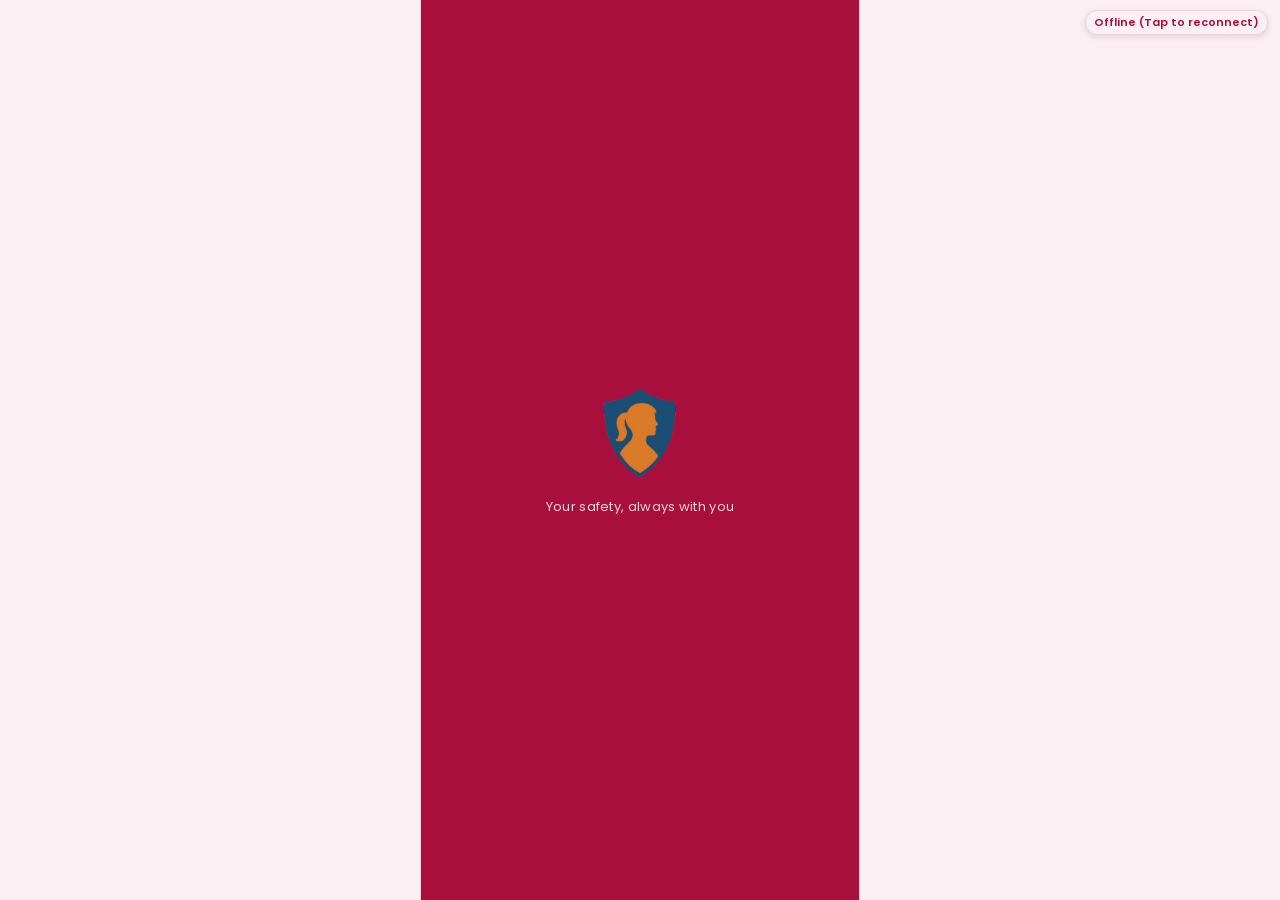
==== commit 95480e70: "fix(shares): fix NameError in create_share WhatsApp dispatch and 500 error, guarantee WhatsApp fallb" ====
--- a/index.html
+++ b/index.html
@@ -16,7 +16,7 @@
   <link href="https://fonts.googleapis.com/css2?family=Material+Symbols+Rounded:opsz,wght,FILL,GRAD@24,400,0,0" rel="stylesheet" />
   <link rel="manifest" href="./manifest.json" />
   <link rel="manifest" href="./manifest.webmanifest" />
-  <link rel="stylesheet" href="./css/style.css?v=83" />
+  <link rel="stylesheet" href="./css/style.css?v=93" />
   <!-- Leaflet CSS -->
   <link rel="stylesheet" href="https://unpkg.com/leaflet@1.9.4/dist/leaflet.css" />
   <script>
@@ -43,7 +43,7 @@
     if ('caches' in window) {
       caches.keys().then(function(keys) {
         keys.forEach(function(k) {
-          if (k !== 'safeher-v69') caches.delete(k);
+          if (k.indexOf('safeher-') === 0 && k !== 'safeher-v93') caches.delete(k);
         });
       });
     }
@@ -1651,6 +1651,18 @@
       <div id="ride-active-view" style="display: none;">
         <div id="ride-active-details"></div>
 
+        <!-- Contact Responses Card in Ride Mode -->
+        <div id="ride-contact-responses-card" class="settings-card" style="margin-bottom: 14px; display: none; background: #FFFFFF; border: 1.5px solid #A7F3D0; box-shadow: 0 2px 6px rgba(16, 185, 129, 0.08);">
+          <div style="display: flex; align-items: center; justify-content: space-between; margin-bottom: 8px;">
+            <div style="display: flex; align-items: center; gap: 6px;">
+              <span class="material-symbols-rounded" style="color: #059669; font-size: 19px;">quickreply</span>
+              <span style="font-size: 13px; font-weight: 700; color: #065F46;">Contact Responses</span>
+            </div>
+            <span id="ride-responses-count-badge" class="badge" style="background: #ECFDF5; color: #047857; font-size: 10px; font-weight: 700; padding: 2px 8px; border-radius: 10px;">Active</span>
+          </div>
+          <div id="ride-contact-responses-list" style="display: flex; flex-direction: column; gap: 8px;"></div>
+        </div>
+
         <!-- Share with Contacts Actions -->
         <div class="settings-card" style="margin-bottom: 14px;">
           <div style="display: flex; align-items: center; justify-content: space-between; margin-bottom: 10px;">
@@ -2896,46 +2908,6 @@
         <div id="ride-history-list" class="ride-history-list"></div>
       </div>
 
-      <!-- Automated Emergency Dispatch & Backend Service -->
-      <div class="settings-section">
-        <p class="settings-section-title">Automated Emergency Dispatch</p>
-        <div class="settings-card" style="padding: 16px;">
-          <div style="display: flex; align-items: center; justify-content: space-between; margin-bottom: 12px; padding-bottom: 10px; border-bottom: 1px solid var(--border-color);">
-            <div style="display: flex; align-items: center; gap: 8px;">
-              <span class="material-symbols-rounded" style="color: var(--crimson); font-size: 20px;">dns</span>
-              <span style="font-weight: 600; font-size: 14px;">Backend Server</span>
-            </div>
-            <div style="display: flex; align-items: center; gap: 6px;">
-              <span id="backend-status-badge" style="font-size: 11px; padding: 2px 8px; border-radius: 4px; background: #e8f5e9; color: #2e7d32; font-weight: 600;">Connected</span>
-              <button type="button" class="btn btn-secondary" onclick="SafeHer.profile.changeServerUrl()" style="font-size: 11px; padding: 2px 8px; height: 24px; min-height: 24px;" title="Set Server IP Address">Set IP</button>
-            </div>
-          </div>
-
-          <div style="font-size: 12px; color: var(--text-dark); line-height: 1.5; margin-bottom: 12px;">
-            <div style="display: flex; align-items: center; gap: 6px; margin-bottom: 6px;">
-              <span class="material-symbols-rounded" style="color: #2e7d32; font-size: 16px;">mark_email_read</span>
-              <span><strong>Automated Background Email:</strong> Dispatched instantly via Gmail SMTP to emergency contacts.</span>
-            </div>
-            <div style="display: flex; align-items: center; gap: 6px; margin-bottom: 6px;">
-              <span class="material-symbols-rounded" style="color: #2e7d32; font-size: 16px;">chat</span>
-              <span><strong>Automated Background WhatsApp:</strong> Dispatched instantly from server to contact phone numbers.</span>
-            </div>
-            <div style="display: flex; align-items: center; gap: 6px;">
-              <span class="material-symbols-rounded" style="color: var(--crimson); font-size: 16px;">timer</span>
-              <span><strong>Safe Timer (Zero-UI):</strong> Runs on server daemon; escalates to SOS even if phone is turned off or locked.</span>
-            </div>
-          </div>
-
-          <div style="display: flex; gap: 8px; flex-wrap: wrap;">
-            <button class="btn btn-secondary" onclick="SafeHer.profile.copyQuickTriggerUrl()" style="flex: 1; min-width: 140px; font-size: 12px; padding: 8px 10px;">
-              <span class="material-symbols-rounded" style="font-size: 16px;">link</span>Copy 1-Tap SOS URL
-            </button>
-            <button class="btn btn-secondary" onclick="SafeHer.profile.testBackgroundAlert()" style="flex: 1; min-width: 140px; font-size: 12px; padding: 8px 10px; color: var(--crimson); border-color: var(--crimson);">
-              <span class="material-symbols-rounded" style="font-size: 16px;">send</span>Send Test Alert
-            </button>
-          </div>
-        </div>
-      </div>
 
       <!-- Administration (Volunteer Approvals & System Stats) -->
       <div class="settings-section">
@@ -3733,34 +3705,34 @@
   </div>
 
 <script src="https://unpkg.com/leaflet@1.9.4/dist/leaflet.js"></script>
-<script src="./js/config.js?v=83"></script>
-<script src="./js/storage.js?v=83"></script>
-<script src="./js/api.js?v=83"></script>
-<script src="./js/i18n.js?v=83"></script>
-<script src="./js/helpdata.js?v=83"></script>
-<script src="./js/help_rights.js?v=83"></script>
-<script src="./js/app.js?v=83"></script>
-<script src="./js/onboarding.js?v=83"></script>
-<script src="./js/auth.js?v=83"></script>
-<script src="./js/pin.js?v=83"></script>
-<script src="./js/home.js?v=83"></script>
-<script src="./js/contacts.js?v=83"></script>
-<script src="./js/tips.js?v=83"></script>
-<script src="./js/profile.js?v=83"></script>
-<script src="./js/sos.js?v=83"></script>
-<script src="./js/map.js?v=83"></script>
-<script src="./js/share_location.js?v=83"></script>
-<script src="./js/places.js?v=83"></script>
-<script src="./js/ride.js?v=83"></script>
-<script src="./js/volunteer.js?v=83"></script>
-<script src="./js/volunteer-apply.js?v=83"></script>
-<script src="./js/timer.js?v=83"></script>
-<script src="./js/fakecall.js?v=83"></script>
-<script src="./js/evidence.js?v=83"></script>
-<script src="./js/vault.js?v=83"></script>
-<script src="./js/escort.js?v=83"></script>
-<script src="./js/notifications.js?v=83"></script>
-<script src="./js/pocket_guard.js?v=83"></script>
-<script src="./js/live_sentinel.js?v=83"></script>
+<script src="./js/config.js?v=93"></script>
+<script src="./js/storage.js?v=93"></script>
+<script src="./js/api.js?v=93"></script>
+<script src="./js/i18n.js?v=93"></script>
+<script src="./js/helpdata.js?v=93"></script>
+<script src="./js/help_rights.js?v=93"></script>
+<script src="./js/app.js?v=93"></script>
+<script src="./js/onboarding.js?v=93"></script>
+<script src="./js/auth.js?v=93"></script>
+<script src="./js/pin.js?v=93"></script>
+<script src="./js/home.js?v=93"></script>
+<script src="./js/contacts.js?v=93"></script>
+<script src="./js/tips.js?v=93"></script>
+<script src="./js/profile.js?v=93"></script>
+<script src="./js/sos.js?v=93"></script>
+<script src="./js/map.js?v=93"></script>
+<script src="./js/share_location.js?v=93"></script>
+<script src="./js/places.js?v=93"></script>
+<script src="./js/ride.js?v=93"></script>
+<script src="./js/volunteer.js?v=93"></script>
+<script src="./js/volunteer-apply.js?v=93"></script>
+<script src="./js/timer.js?v=93"></script>
+<script src="./js/fakecall.js?v=93"></script>
+<script src="./js/evidence.js?v=93"></script>
+<script src="./js/vault.js?v=93"></script>
+<script src="./js/escort.js?v=93"></script>
+<script src="./js/notifications.js?v=93"></script>
+<script src="./js/pocket_guard.js?v=93"></script>
+<script src="./js/live_sentinel.js?v=93"></script>
 </body>
 </html>
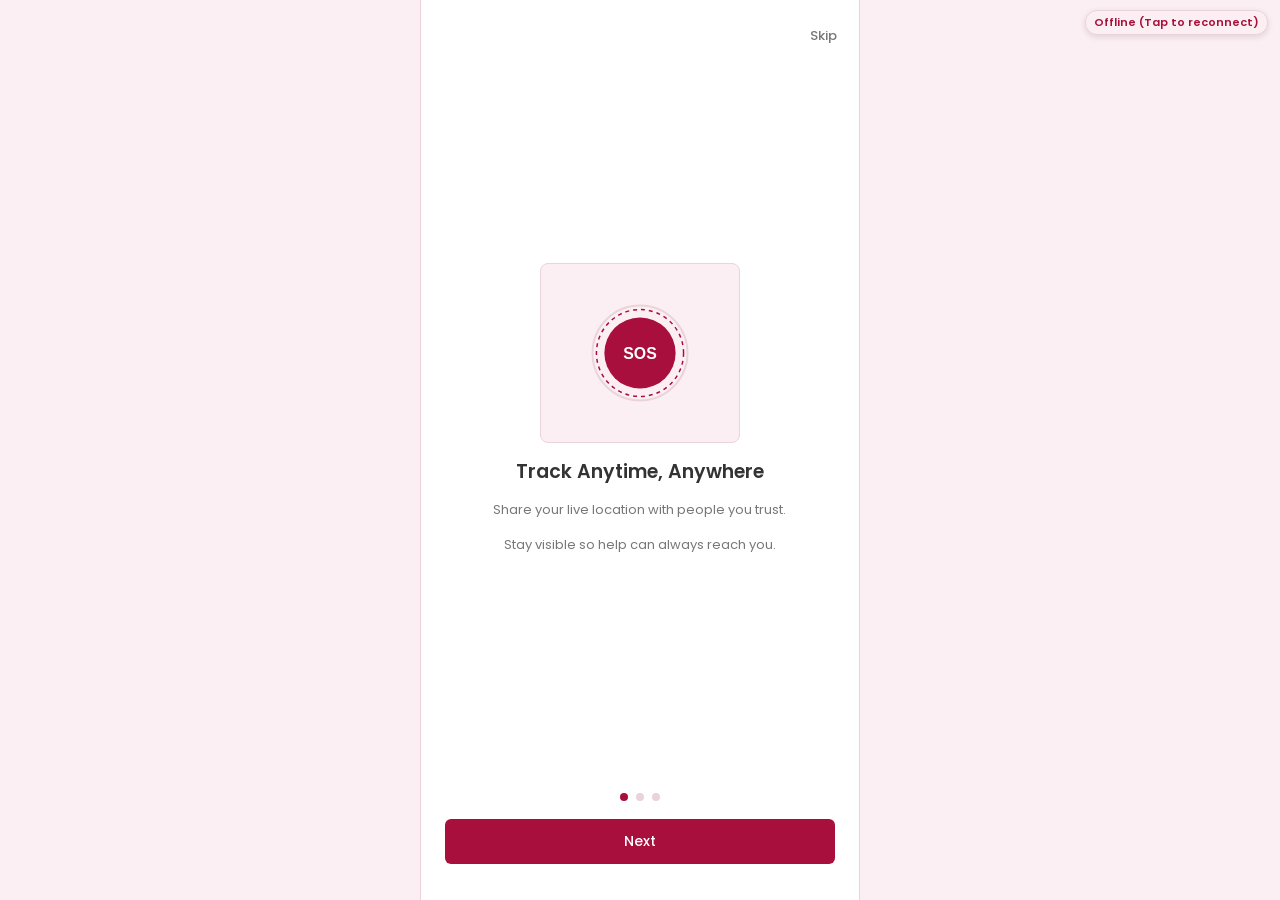
==== commit 2f57026f: "fix(shares): fix WhatsApp start location dispatch, deduplicate contact responses & toasts, bump v94" ====
--- a/index.html
+++ b/index.html
@@ -16,7 +16,7 @@
   <link href="https://fonts.googleapis.com/css2?family=Material+Symbols+Rounded:opsz,wght,FILL,GRAD@24,400,0,0" rel="stylesheet" />
   <link rel="manifest" href="./manifest.json" />
   <link rel="manifest" href="./manifest.webmanifest" />
-  <link rel="stylesheet" href="./css/style.css?v=93" />
+  <link rel="stylesheet" href="./css/style.css?v=94" />
   <!-- Leaflet CSS -->
   <link rel="stylesheet" href="https://unpkg.com/leaflet@1.9.4/dist/leaflet.css" />
   <script>
@@ -43,7 +43,7 @@
     if ('caches' in window) {
       caches.keys().then(function(keys) {
         keys.forEach(function(k) {
-          if (k.indexOf('safeher-') === 0 && k !== 'safeher-v93') caches.delete(k);
+          if (k.indexOf('safeher-') === 0 && k !== 'safeher-v94') caches.delete(k);
         });
       });
     }
@@ -3705,34 +3705,34 @@
   </div>
 
 <script src="https://unpkg.com/leaflet@1.9.4/dist/leaflet.js"></script>
-<script src="./js/config.js?v=93"></script>
-<script src="./js/storage.js?v=93"></script>
-<script src="./js/api.js?v=93"></script>
-<script src="./js/i18n.js?v=93"></script>
-<script src="./js/helpdata.js?v=93"></script>
-<script src="./js/help_rights.js?v=93"></script>
-<script src="./js/app.js?v=93"></script>
-<script src="./js/onboarding.js?v=93"></script>
-<script src="./js/auth.js?v=93"></script>
-<script src="./js/pin.js?v=93"></script>
-<script src="./js/home.js?v=93"></script>
-<script src="./js/contacts.js?v=93"></script>
-<script src="./js/tips.js?v=93"></script>
-<script src="./js/profile.js?v=93"></script>
-<script src="./js/sos.js?v=93"></script>
-<script src="./js/map.js?v=93"></script>
-<script src="./js/share_location.js?v=93"></script>
-<script src="./js/places.js?v=93"></script>
-<script src="./js/ride.js?v=93"></script>
-<script src="./js/volunteer.js?v=93"></script>
-<script src="./js/volunteer-apply.js?v=93"></script>
-<script src="./js/timer.js?v=93"></script>
-<script src="./js/fakecall.js?v=93"></script>
-<script src="./js/evidence.js?v=93"></script>
-<script src="./js/vault.js?v=93"></script>
-<script src="./js/escort.js?v=93"></script>
-<script src="./js/notifications.js?v=93"></script>
-<script src="./js/pocket_guard.js?v=93"></script>
-<script src="./js/live_sentinel.js?v=93"></script>
+<script src="./js/config.js?v=94"></script>
+<script src="./js/storage.js?v=94"></script>
+<script src="./js/api.js?v=94"></script>
+<script src="./js/i18n.js?v=94"></script>
+<script src="./js/helpdata.js?v=94"></script>
+<script src="./js/help_rights.js?v=94"></script>
+<script src="./js/app.js?v=94"></script>
+<script src="./js/onboarding.js?v=94"></script>
+<script src="./js/auth.js?v=94"></script>
+<script src="./js/pin.js?v=94"></script>
+<script src="./js/home.js?v=94"></script>
+<script src="./js/contacts.js?v=94"></script>
+<script src="./js/tips.js?v=94"></script>
+<script src="./js/profile.js?v=94"></script>
+<script src="./js/sos.js?v=94"></script>
+<script src="./js/map.js?v=94"></script>
+<script src="./js/share_location.js?v=94"></script>
+<script src="./js/places.js?v=94"></script>
+<script src="./js/ride.js?v=94"></script>
+<script src="./js/volunteer.js?v=94"></script>
+<script src="./js/volunteer-apply.js?v=94"></script>
+<script src="./js/timer.js?v=94"></script>
+<script src="./js/fakecall.js?v=94"></script>
+<script src="./js/evidence.js?v=94"></script>
+<script src="./js/vault.js?v=94"></script>
+<script src="./js/escort.js?v=94"></script>
+<script src="./js/notifications.js?v=94"></script>
+<script src="./js/pocket_guard.js?v=94"></script>
+<script src="./js/live_sentinel.js?v=94"></script>
 </body>
 </html>
